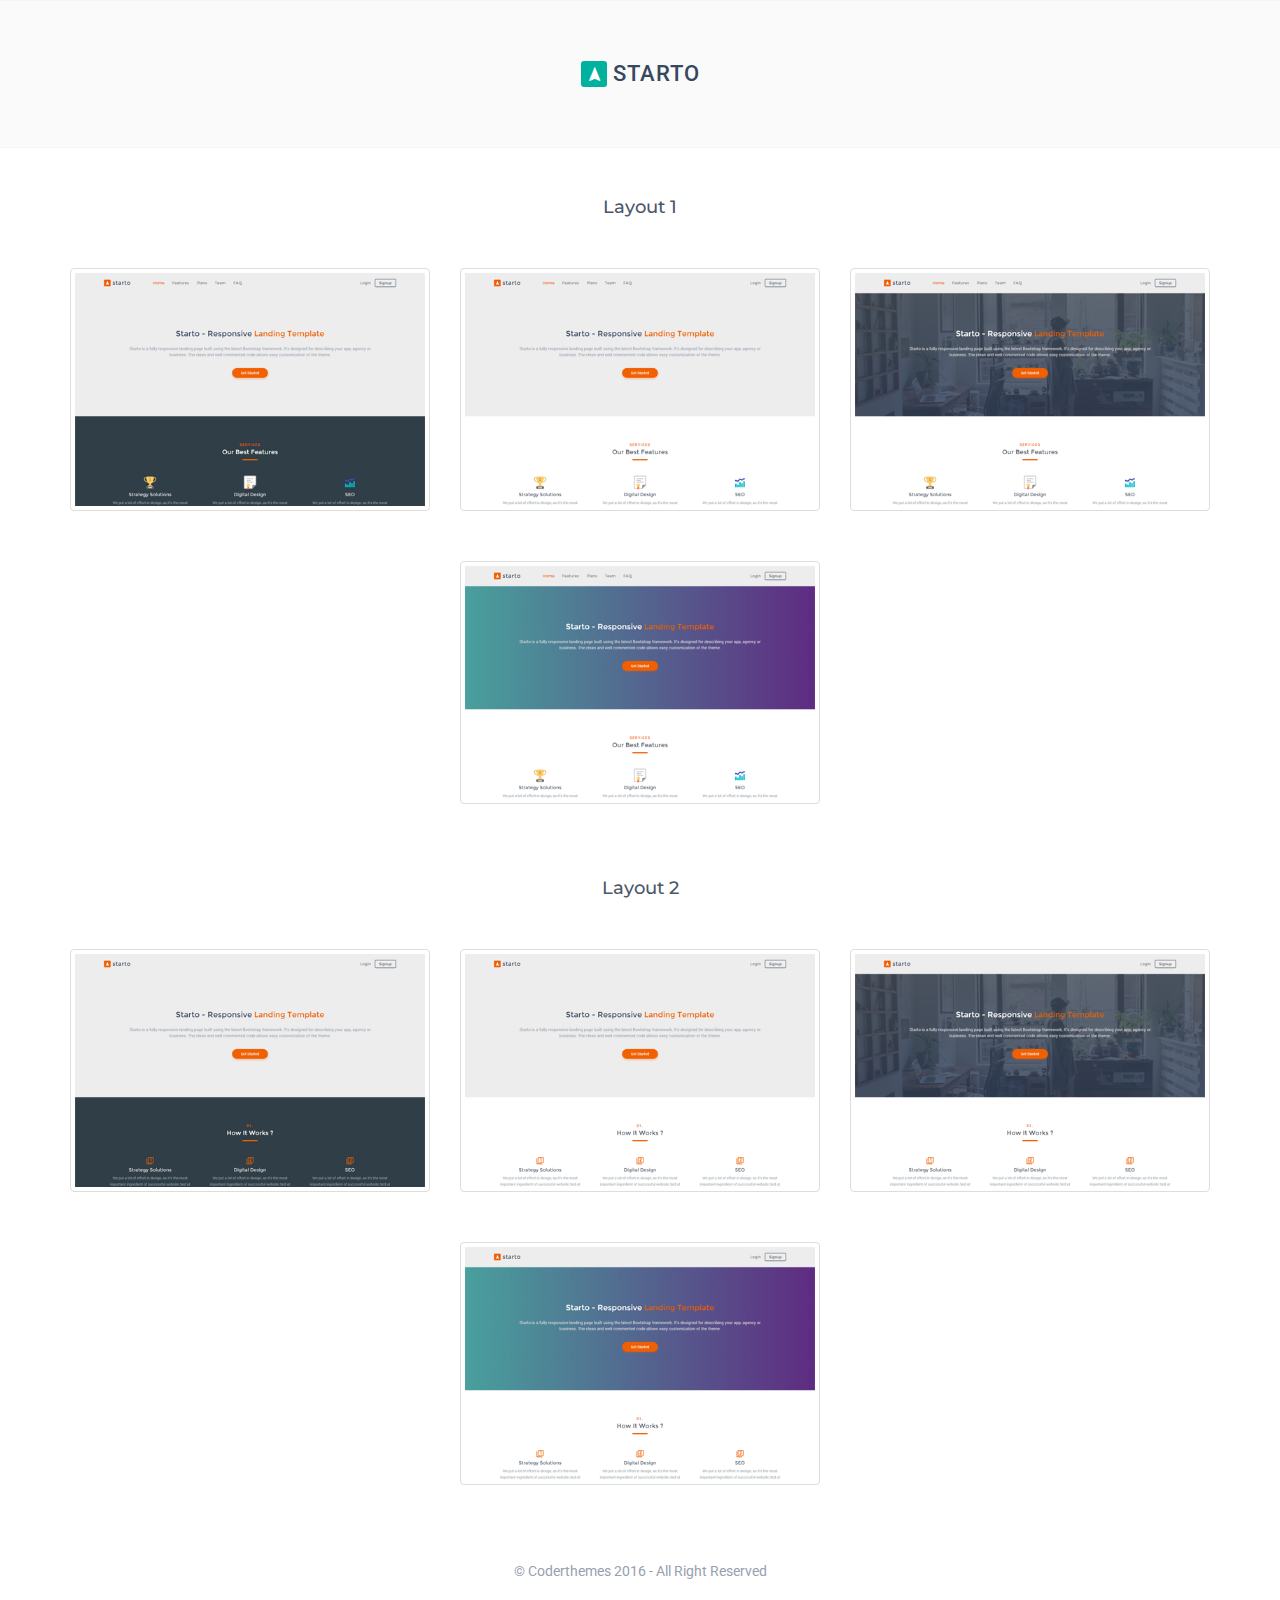
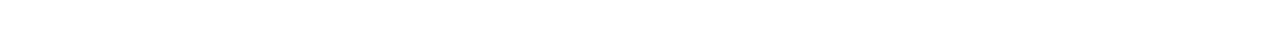
==== index.html @ 8e239996 "add hole site" ====
<!DOCTYPE html>
<html lang="en">
  <head>
    <meta charset="utf-8">
    <meta name="viewport" content="width=device-width, initial-scale=1.0">
    <meta name="description" content="">
    <meta name="author" content="Coderthemes">

    <!-- Favicon icon -->
    <link rel="shortcut icon" href="images/favicon.ico">

    <!-- Site Title -->
    <title>Starto - Responsive Admin Dashboard</title>

    <!-- Google fonts -->
    <link href='https://fonts.googleapis.com/css?family=Roboto:400,300,500,700' rel='stylesheet' type='text/css'>
    <link href='https://fonts.googleapis.com/css?family=Montserrat:400,700' rel='stylesheet' type='text/css'>

    <!-- Bootstrap core CSS -->
    <link href="css/bootstrap.min.css" rel="stylesheet">

    <!-- Animate -->
    <link href="css/animate.css" rel="stylesheet">
    
    <!-- Icon-font -->
    <link rel="stylesheet" type="text/css" href="css/material-design-iconic-font.min.css">

    <!-- Custom styles for this template -->
    <link href="css/style.css" rel="stylesheet">

    <!-- Color css -->
    <link href="css/colors/default.css" rel="stylesheet">

    <link href="css/demo.css" rel="stylesheet">

    <!-- HTML5 shim and Respond.js IE8 support of HTML5 tooltipss and media queries -->
    <!--[if lt IE 9]>
      <script src="js/html5shiv.js"></script>
      <script src="js/respond.min.js"></script>
    <![endif]-->

    <script>
      (function(i,s,o,g,r,a,m){i['GoogleAnalyticsObject']=r;i[r]=i[r]||function(){
      (i[r].q=i[r].q||[]).push(arguments)},i[r].l=1*new Date();a=s.createElement(o),
      m=s.getElementsByTagName(o)[0];a.async=1;a.src=g;m.parentNode.insertBefore(a,m)
      })(window,document,'script','//www.google-analytics.com/analytics.js','ga');

      ga('create', 'UA-74366260-1', 'auto');
      ga('send', 'pageview');

    </script>

  </head>

<body>

   <!-- Topbar -->
  <div class="section bg-gray footer footer-sm">
    <div class="container">

      <div class="row">
        <div class="col-sm-12">
          <div class="text-center">
            <a class="navbar-brand logo" href="index.html">
              <i class="zmdi zmdi-navigation"></i> <span class="text-uppercase">starto</span>
            </a>

          </div>
        </div>
      </div>
      <!-- end row -->

    </div>
  </div>

  <!-- END Topbar -->

  <div class="demo-page text-center">
    <h4 class="">Layout 1</h4>

    <div class="container">
      <div class="row">
        <div class="col-md-4 col-sm-6 m-b-t-25">
          <a href="index_dark.html" target="_blank" class="demo-item">
            <img src="images/demo/1.png" class="img-responsive img-thumbnail">
          </a>
        </div>

        <div class="col-md-4 col-sm-6 m-b-t-25">
          <a href="index_flat.html" target="_blank" class="demo-item">
            <img src="images/demo/2.png" class="img-responsive img-thumbnail">
          </a>
        </div>

        <div class="col-md-4 col-sm-6 m-b-t-25">
          <a href="index_img.html" target="_blank" class="demo-item">
            <img src="images/demo/3.png" class="img-responsive img-thumbnail">
          </a>
        </div>

        <div class="col-md-4 col-sm-6 col-md-offset-4">
          <div class=" m-b-t-25">
          <a href="index_gradient.html" target="_blank" class="demo-item">
            <img src="images/demo/4.png" class="img-responsive img-thumbnail">
          </a>
        </div>
        </div>

      </div>

      </div>
    </div>



    <div class="demo-page text-center">
    <h4>Layout 2</h4>

    <div class="container">
      <div class="row">
        <div class="col-md-4 col-sm-6 m-b-t-25">
          <a href="index_pro_dark.html" target="_blank" class="demo-item">
            <img src="images/demo/5.png" class="img-responsive img-thumbnail">
          </a>
        </div>

        <div class="col-md-4 col-sm-6 m-b-t-25">
          <a href="index_pro.html" target="_blank" class="demo-item">
            <img src="images/demo/6.png" class="img-responsive img-thumbnail">
          </a>
        </div>

        <div class="col-md-4 col-sm-6 m-b-t-25">
          <a href="index_pro_img.html" target="_blank" class="demo-item">
            <img src="images/demo/7.png" class="img-responsive img-thumbnail">
          </a>
        </div>

        <div class="col-md-4 col-sm-6 col-md-offset-4">
          <div class=" m-b-t-25">
          <a href="index_pro_gradient.html" target="_blank" class="demo-item">
            <img src="images/demo/8.png" class="img-responsive img-thumbnail">
          </a>
        </div>
        </div>

      </div>

      </div>
    </div>


  <div class="bottom-footer text-center">
    <p class="m-b-0 text-muted">© Coderthemes 2016 - All Right Reserved</p>
  </div>



  <!-- Back to top -->
  <a href="#" class="back-to-top"> <i class="zmdi zmdi-chevron-up"> </i> </a>



    <!-- js placed at the end of the document so the pages load faster -->
    <script src="js/jquery.js"></script>
    <script src="js/bootstrap.min.js"></script>
    <!-- Jquery easing -->                                                      
    <script type="text/javascript" src="js/jquery.easing.1.3.min.js"></script>
    <script src="js/wow.min.js"></script>

    <!--sticky header-->
    <script type="text/javascript" src="js/jquery.sticky.js"></script>
        
    <!--common script for all pages-->
    <script src="js/jquery.app.js"></script>
    
  </body>
</html>
---- css/material-design-iconic-font.min.css ----
@font-face {
    font-family: Material-Design-Iconic-Font;
    src: url(../fonts/Material-Design-Iconic-Font.woff2?v=2.2.0) format('woff2'), url(../fonts/Material-Design-Iconic-Font.woff?v=2.2.0) format('woff'), url(../fonts/Material-Design-Iconic-Font.ttf?v=2.2.0) format('truetype')
}
.zmdi {
    display: inline-block;
    font: normal normal normal 14px/1 'Material-Design-Iconic-Font';
    font-size: inherit;
    text-rendering: auto;
    -webkit-font-smoothing: antialiased;
    -moz-osx-font-smoothing: grayscale
}
.zmdi-hc-lg {
    font-size: 1.33333333em;
    line-height: .75em;
    vertical-align: -15%
}
.zmdi-hc-2x {
    font-size: 2em
}
.zmdi-hc-3x {
    font-size: 3em
}
.zmdi-hc-4x {
    font-size: 4em
}
.zmdi-hc-5x {
    font-size: 5em
}
.zmdi-hc-fw {
    width: 1.28571429em;
    text-align: center
}
.zmdi-hc-ul {
    padding-left: 0;
    margin-left: 2.14285714em;
    list-style-type: none
}
.zmdi-hc-ul>li {
    position: relative
}
.zmdi-hc-li {
    position: absolute;
    left: -2.14285714em;
    width: 2.14285714em;
    top: .14285714em;
    text-align: center
}
.zmdi-hc-li.zmdi-hc-lg {
    left: -1.85714286em
}
.zmdi-hc-border {
    padding: .1em .25em;
    border: solid .1em #9e9e9e;
    border-radius: 2px
}
.zmdi-hc-border-circle {
    padding: .1em .25em;
    border: solid .1em #9e9e9e;
    border-radius: 50%
}
.zmdi.pull-left {
    float: left;
    margin-right: .15em
}
.zmdi.pull-right {
    float: right;
    margin-left: .15em
}
.zmdi-hc-spin {
    -webkit-animation: zmdi-spin 1.5s infinite linear;
    animation: zmdi-spin 1.5s infinite linear
}
.zmdi-hc-spin-reverse {
    -webkit-animation: zmdi-spin-reverse 1.5s infinite linear;
    animation: zmdi-spin-reverse 1.5s infinite linear
}
@-webkit-keyframes zmdi-spin {
    0% {
        -webkit-transform: rotate(0deg);
        transform: rotate(0deg)
    }
    100% {
        -webkit-transform: rotate(359deg);
        transform: rotate(359deg)
    }
}
@keyframes zmdi-spin {
    0% {
        -webkit-transform: rotate(0deg);
        transform: rotate(0deg)
    }
    100% {
        -webkit-transform: rotate(359deg);
        transform: rotate(359deg)
    }
}
@-webkit-keyframes zmdi-spin-reverse {
    0% {
        -webkit-transform: rotate(0deg);
        transform: rotate(0deg)
    }
    100% {
        -webkit-transform: rotate(-359deg);
        transform: rotate(-359deg)
    }
}
@keyframes zmdi-spin-reverse {
    0% {
        -webkit-transform: rotate(0deg);
        transform: rotate(0deg)
    }
    100% {
        -webkit-transform: rotate(-359deg);
        transform: rotate(-359deg)
    }
}
.zmdi-hc-rotate-90 {
    -webkit-transform: rotate(90deg);
    -ms-transform: rotate(90deg);
    transform: rotate(90deg)
}
.zmdi-hc-rotate-180 {
    -webkit-transform: rotate(180deg);
    -ms-transform: rotate(180deg);
    transform: rotate(180deg)
}
.zmdi-hc-rotate-270 {
    -webkit-transform: rotate(270deg);
    -ms-transform: rotate(270deg);
    transform: rotate(270deg)
}
.zmdi-hc-flip-horizontal {
    -webkit-transform: scale(-1, 1);
    -ms-transform: scale(-1, 1);
    transform: scale(-1, 1)
}
.zmdi-hc-flip-vertical {
    -webkit-transform: scale(1, -1);
    -ms-transform: scale(1, -1);
    transform: scale(1, -1)
}
.zmdi-hc-stack {
    position: relative;
    display: inline-block;
    width: 2em;
    height: 2em;
    line-height: 2em;
    vertical-align: middle
}
.zmdi-hc-stack-1x, .zmdi-hc-stack-2x {
    position: absolute;
    left: 0;
    width: 100%;
    text-align: center
}
.zmdi-hc-stack-1x {
    line-height: inherit
}
.zmdi-hc-stack-2x {
    font-size: 2em
}
.zmdi-hc-inverse {
    color: #fff
}
.zmdi-3d-rotation:before {
    content: '\f101'
}
.zmdi-airplane-off:before {
    content: '\f102'
}
.zmdi-airplane:before {
    content: '\f103'
}
.zmdi-album:before {
    content: '\f104'
}
.zmdi-archive:before {
    content: '\f105'
}
.zmdi-assignment-account:before {
    content: '\f106'
}
.zmdi-assignment-alert:before {
    content: '\f107'
}
.zmdi-assignment-check:before {
    content: '\f108'
}
.zmdi-assignment-o:before {
    content: '\f109'
}
.zmdi-assignment-return:before {
    content: '\f10a'
}
.zmdi-assignment-returned:before {
    content: '\f10b'
}
.zmdi-assignment:before {
    content: '\f10c'
}
.zmdi-attachment-alt:before {
    content: '\f10d'
}
.zmdi-attachment:before {
    content: '\f10e'
}
.zmdi-audio:before {
    content: '\f10f'
}
.zmdi-badge-check:before {
    content: '\f110'
}
.zmdi-balance-wallet:before {
    content: '\f111'
}
.zmdi-balance:before {
    content: '\f112'
}
.zmdi-battery-alert:before {
    content: '\f113'
}
.zmdi-battery-flash:before {
    content: '\f114'
}
.zmdi-battery-unknown:before {
    content: '\f115'
}
.zmdi-battery:before {
    content: '\f116'
}
.zmdi-bike:before {
    content: '\f117'
}
.zmdi-block-alt:before {
    content: '\f118'
}
.zmdi-block:before {
    content: '\f119'
}
.zmdi-boat:before {
    content: '\f11a'
}
.zmdi-book-image:before {
    content: '\f11b'
}
.zmdi-book:before {
    content: '\f11c'
}
.zmdi-bookmark-outline:before {
    content: '\f11d'
}
.zmdi-bookmark:before {
    content: '\f11e'
}
.zmdi-brush:before {
    content: '\f11f'
}
.zmdi-bug:before {
    content: '\f120'
}
.zmdi-bus:before {
    content: '\f121'
}
.zmdi-cake:before {
    content: '\f122'
}
.zmdi-car-taxi:before {
    content: '\f123'
}
.zmdi-car-wash:before {
    content: '\f124'
}
.zmdi-car:before {
    content: '\f125'
}
.zmdi-card-giftcard:before {
    content: '\f126'
}
.zmdi-card-membership:before {
    content: '\f127'
}
.zmdi-card-travel:before {
    content: '\f128'
}
.zmdi-card:before {
    content: '\f129'
}
.zmdi-case-check:before {
    content: '\f12a'
}
.zmdi-case-download:before {
    content: '\f12b'
}
.zmdi-case-play:before {
    content: '\f12c'
}
.zmdi-case:before {
    content: '\f12d'
}
.zmdi-cast-connected:before {
    content: '\f12e'
}
.zmdi-cast:before {
    content: '\f12f'
}
.zmdi-chart-donut:before {
    content: '\f130'
}
.zmdi-chart:before {
    content: '\f131'
}
.zmdi-city-alt:before {
    content: '\f132'
}
.zmdi-city:before {
    content: '\f133'
}
.zmdi-close-circle-o:before {
    content: '\f134'
}
.zmdi-close-circle:before {
    content: '\f135'
}
.zmdi-close:before {
    content: '\f136'
}
.zmdi-cocktail:before {
    content: '\f137'
}
.zmdi-code-setting:before {
    content: '\f138'
}
.zmdi-code-smartphone:before {
    content: '\f139'
}
.zmdi-code:before {
    content: '\f13a'
}
.zmdi-coffee:before {
    content: '\f13b'
}
.zmdi-collection-bookmark:before {
    content: '\f13c'
}
.zmdi-collection-case-play:before {
    content: '\f13d'
}
.zmdi-collection-folder-image:before {
    content: '\f13e'
}
.zmdi-collection-image-o:before {
    content: '\f13f'
}
.zmdi-collection-image:before {
    content: '\f140'
}
.zmdi-collection-item-1:before {
    content: '\f141'
}
.zmdi-collection-item-2:before {
    content: '\f142'
}
.zmdi-collection-item-3:before {
    content: '\f143'
}
.zmdi-collection-item-4:before {
    content: '\f144'
}
.zmdi-collection-item-5:before {
    content: '\f145'
}
.zmdi-collection-item-6:before {
    content: '\f146'
}
.zmdi-collection-item-7:before {
    content: '\f147'
}
.zmdi-collection-item-8:before {
    content: '\f148'
}
.zmdi-collection-item-9-plus:before {
    content: '\f149'
}
.zmdi-collection-item-9:before {
    content: '\f14a'
}
.zmdi-collection-item:before {
    content: '\f14b'
}
.zmdi-collection-music:before {
    content: '\f14c'
}
.zmdi-collection-pdf:before {
    content: '\f14d'
}
.zmdi-collection-plus:before {
    content: '\f14e'
}
.zmdi-collection-speaker:before {
    content: '\f14f'
}
.zmdi-collection-text:before {
    content: '\f150'
}
.zmdi-collection-video:before {
    content: '\f151'
}
.zmdi-compass:before {
    content: '\f152'
}
.zmdi-cutlery:before {
    content: '\f153'
}
.zmdi-delete:before {
    content: '\f154'
}
.zmdi-dialpad:before {
    content: '\f155'
}
.zmdi-dns:before {
    content: '\f156'
}
.zmdi-drink:before {
    content: '\f157'
}
.zmdi-edit:before {
    content: '\f158'
}
.zmdi-email-open:before {
    content: '\f159'
}
.zmdi-email:before {
    content: '\f15a'
}
.zmdi-eye-off:before {
    content: '\f15b'
}
.zmdi-eye:before {
    content: '\f15c'
}
.zmdi-eyedropper:before {
    content: '\f15d'
}
.zmdi-favorite-outline:before {
    content: '\f15e'
}
.zmdi-favorite:before {
    content: '\f15f'
}
.zmdi-filter-list:before {
    content: '\f160'
}
.zmdi-fire:before {
    content: '\f161'
}
.zmdi-flag:before {
    content: '\f162'
}
.zmdi-flare:before {
    content: '\f163'
}
.zmdi-flash-auto:before {
    content: '\f164'
}
.zmdi-flash-off:before {
    content: '\f165'
}
.zmdi-flash:before {
    content: '\f166'
}
.zmdi-flip:before {
    content: '\f167'
}
.zmdi-flower-alt:before {
    content: '\f168'
}
.zmdi-flower:before {
    content: '\f169'
}
.zmdi-font:before {
    content: '\f16a'
}
.zmdi-fullscreen-alt:before {
    content: '\f16b'
}
.zmdi-fullscreen-exit:before {
    content: '\f16c'
}
.zmdi-fullscreen:before {
    content: '\f16d'
}
.zmdi-functions:before {
    content: '\f16e'
}
.zmdi-gas-station:before {
    content: '\f16f'
}
.zmdi-gesture:before {
    content: '\f170'
}
.zmdi-globe-alt:before {
    content: '\f171'
}
.zmdi-globe-lock:before {
    content: '\f172'
}
.zmdi-globe:before {
    content: '\f173'
}
.zmdi-graduation-cap:before {
    content: '\f174'
}
.zmdi-home:before {
    content: '\f175'
}
.zmdi-hospital-alt:before {
    content: '\f176'
}
.zmdi-hospital:before {
    content: '\f177'
}
.zmdi-hotel:before {
    content: '\f178'
}
.zmdi-hourglass-alt:before {
    content: '\f179'
}
.zmdi-hourglass-outline:before {
    content: '\f17a'
}
.zmdi-hourglass:before {
    content: '\f17b'
}
.zmdi-http:before {
    content: '\f17c'
}
.zmdi-image-alt:before {
    content: '\f17d'
}
.zmdi-image-o:before {
    content: '\f17e'
}
.zmdi-image:before {
    content: '\f17f'
}
.zmdi-inbox:before {
    content: '\f180'
}
.zmdi-invert-colors-off:before {
    content: '\f181'
}
.zmdi-invert-colors:before {
    content: '\f182'
}
.zmdi-key:before {
    content: '\f183'
}
.zmdi-label-alt-outline:before {
    content: '\f184'
}
.zmdi-label-alt:before {
    content: '\f185'
}
.zmdi-label-heart:before {
    content: '\f186'
}
.zmdi-label:before {
    content: '\f187'
}
.zmdi-labels:before {
    content: '\f188'
}
.zmdi-lamp:before {
    content: '\f189'
}
.zmdi-landscape:before {
    content: '\f18a'
}
.zmdi-layers-off:before {
    content: '\f18b'
}
.zmdi-layers:before {
    content: '\f18c'
}
.zmdi-library:before {
    content: '\f18d'
}
.zmdi-link:before {
    content: '\f18e'
}
.zmdi-lock-open:before {
    content: '\f18f'
}
.zmdi-lock-outline:before {
    content: '\f190'
}
.zmdi-lock:before {
    content: '\f191'
}
.zmdi-mail-reply-all:before {
    content: '\f192'
}
.zmdi-mail-reply:before {
    content: '\f193'
}
.zmdi-mail-send:before {
    content: '\f194'
}
.zmdi-mall:before {
    content: '\f195'
}
.zmdi-map:before {
    content: '\f196'
}
.zmdi-menu:before {
    content: '\f197'
}
.zmdi-money-box:before {
    content: '\f198'
}
.zmdi-money-off:before {
    content: '\f199'
}
.zmdi-money:before {
    content: '\f19a'
}
.zmdi-more-vert:before {
    content: '\f19b'
}
.zmdi-more:before {
    content: '\f19c'
}
.zmdi-movie-alt:before {
    content: '\f19d'
}
.zmdi-movie:before {
    content: '\f19e'
}
.zmdi-nature-people:before {
    content: '\f19f'
}
.zmdi-nature:before {
    content: '\f1a0'
}
.zmdi-navigation:before {
    content: '\f1a1'
}
.zmdi-open-in-browser:before {
    content: '\f1a2'
}
.zmdi-open-in-new:before {
    content: '\f1a3'
}
.zmdi-palette:before {
    content: '\f1a4'
}
.zmdi-parking:before {
    content: '\f1a5'
}
.zmdi-pin-account:before {
    content: '\f1a6'
}
.zmdi-pin-assistant:before {
    content: '\f1a7'
}
.zmdi-pin-drop:before {
    content: '\f1a8'
}
.zmdi-pin-help:before {
    content: '\f1a9'
}
.zmdi-pin-off:before {
    content: '\f1aa'
}
.zmdi-pin:before {
    content: '\f1ab'
}
.zmdi-pizza:before {
    content: '\f1ac'
}
.zmdi-plaster:before {
    content: '\f1ad'
}
.zmdi-power-setting:before {
    content: '\f1ae'
}
.zmdi-power:before {
    content: '\f1af'
}
.zmdi-print:before {
    content: '\f1b0'
}
.zmdi-puzzle-piece:before {
    content: '\f1b1'
}
.zmdi-quote:before {
    content: '\f1b2'
}
.zmdi-railway:before {
    content: '\f1b3'
}
.zmdi-receipt:before {
    content: '\f1b4'
}
.zmdi-refresh-alt:before {
    content: '\f1b5'
}
.zmdi-refresh-sync-alert:before {
    content: '\f1b6'
}
.zmdi-refresh-sync-off:before {
    content: '\f1b7'
}
.zmdi-refresh-sync:before {
    content: '\f1b8'
}
.zmdi-refresh:before {
    content: '\f1b9'
}
.zmdi-roller:before {
    content: '\f1ba'
}
.zmdi-ruler:before {
    content: '\f1bb'
}
.zmdi-scissors:before {
    content: '\f1bc'
}
.zmdi-screen-rotation-lock:before {
    content: '\f1bd'
}
.zmdi-screen-rotation:before {
    content: '\f1be'
}
.zmdi-search-for:before {
    content: '\f1bf'
}
.zmdi-search-in-file:before {
    content: '\f1c0'
}
.zmdi-search-in-page:before {
    content: '\f1c1'
}
.zmdi-search-replace:before {
    content: '\f1c2'
}
.zmdi-search:before {
    content: '\f1c3'
}
.zmdi-seat:before {
    content: '\f1c4'
}
.zmdi-settings-square:before {
    content: '\f1c5'
}
.zmdi-settings:before {
    content: '\f1c6'
}
.zmdi-shield-check:before {
    content: '\f1c7'
}
.zmdi-shield-security:before {
    content: '\f1c8'
}
.zmdi-shopping-basket:before {
    content: '\f1c9'
}
.zmdi-shopping-cart-plus:before {
    content: '\f1ca'
}
.zmdi-shopping-cart:before {
    content: '\f1cb'
}
.zmdi-sign-in:before {
    content: '\f1cc'
}
.zmdi-sort-amount-asc:before {
    content: '\f1cd'
}
.zmdi-sort-amount-desc:before {
    content: '\f1ce'
}
.zmdi-sort-asc:before {
    content: '\f1cf'
}
.zmdi-sort-desc:before {
    content: '\f1d0'
}
.zmdi-spellcheck:before {
    content: '\f1d1'
}
.zmdi-storage:before {
    content: '\f1d2'
}
.zmdi-store-24:before {
    content: '\f1d3'
}
.zmdi-store:before {
    content: '\f1d4'
}
.zmdi-subway:before {
    content: '\f1d5'
}
.zmdi-sun:before {
    content: '\f1d6'
}
.zmdi-tab-unselected:before {
    content: '\f1d7'
}
.zmdi-tab:before {
    content: '\f1d8'
}
.zmdi-tag-close:before {
    content: '\f1d9'
}
.zmdi-tag-more:before {
    content: '\f1da'
}
.zmdi-tag:before {
    content: '\f1db'
}
.zmdi-thumb-down:before {
    content: '\f1dc'
}
.zmdi-thumb-up-down:before {
    content: '\f1dd'
}
.zmdi-thumb-up:before {
    content: '\f1de'
}
.zmdi-ticket-star:before {
    content: '\f1df'
}
.zmdi-toll:before {
    content: '\f1e0'
}
.zmdi-toys:before {
    content: '\f1e1'
}
.zmdi-traffic:before {
    content: '\f1e2'
}
.zmdi-translate:before {
    content: '\f1e3'
}
.zmdi-triangle-down:before {
    content: '\f1e4'
}
.zmdi-triangle-up:before {
    content: '\f1e5'
}
.zmdi-truck:before {
    content: '\f1e6'
}
.zmdi-turning-sign:before {
    content: '\f1e7'
}
.zmdi-wallpaper:before {
    content: '\f1e8'
}
.zmdi-washing-machine:before {
    content: '\f1e9'
}
.zmdi-window-maximize:before {
    content: '\f1ea'
}
.zmdi-window-minimize:before {
    content: '\f1eb'
}
.zmdi-window-restore:before {
    content: '\f1ec'
}
.zmdi-wrench:before {
    content: '\f1ed'
}
.zmdi-zoom-in:before {
    content: '\f1ee'
}
.zmdi-zoom-out:before {
    content: '\f1ef'
}
.zmdi-alert-circle-o:before {
    content: '\f1f0'
}
.zmdi-alert-circle:before {
    content: '\f1f1'
}
.zmdi-alert-octagon:before {
    content: '\f1f2'
}
.zmdi-alert-polygon:before {
    content: '\f1f3'
}
.zmdi-alert-triangle:before {
    content: '\f1f4'
}
.zmdi-help-outline:before {
    content: '\f1f5'
}
.zmdi-help:before {
    content: '\f1f6'
}
.zmdi-info-outline:before {
    content: '\f1f7'
}
.zmdi-info:before {
    content: '\f1f8'
}
.zmdi-notifications-active:before {
    content: '\f1f9'
}
.zmdi-notifications-add:before {
    content: '\f1fa'
}
.zmdi-notifications-none:before {
    content: '\f1fb'
}
.zmdi-notifications-off:before {
    content: '\f1fc'
}
.zmdi-notifications-paused:before {
    content: '\f1fd'
}
.zmdi-notifications:before {
    content: '\f1fe'
}
.zmdi-account-add:before {
    content: '\f1ff'
}
.zmdi-account-box-mail:before {
    content: '\f200'
}
.zmdi-account-box-o:before {
    content: '\f201'
}
.zmdi-account-box-phone:before {
    content: '\f202'
}
.zmdi-account-box:before {
    content: '\f203'
}
.zmdi-account-calendar:before {
    content: '\f204'
}
.zmdi-account-circle:before {
    content: '\f205'
}
.zmdi-account-o:before {
    content: '\f206'
}
.zmdi-account:before {
    content: '\f207'
}
.zmdi-accounts-add:before {
    content: '\f208'
}
.zmdi-accounts-alt:before {
    content: '\f209'
}
.zmdi-accounts-list-alt:before {
    content: '\f20a'
}
.zmdi-accounts-list:before {
    content: '\f20b'
}
.zmdi-accounts-outline:before {
    content: '\f20c'
}
.zmdi-accounts:before {
    content: '\f20d'
}
.zmdi-face:before {
    content: '\f20e'
}
.zmdi-female:before {
    content: '\f20f'
}
.zmdi-male-alt:before {
    content: '\f210'
}
.zmdi-male-female:before {
    content: '\f211'
}
.zmdi-male:before {
    content: '\f212'
}
.zmdi-mood-bad:before {
    content: '\f213'
}
.zmdi-mood:before {
    content: '\f214'
}
.zmdi-run:before {
    content: '\f215'
}
.zmdi-walk:before {
    content: '\f216'
}
.zmdi-cloud-box:before {
    content: '\f217'
}
.zmdi-cloud-circle:before {
    content: '\f218'
}
.zmdi-cloud-done:before {
    content: '\f219'
}
.zmdi-cloud-download:before {
    content: '\f21a'
}
.zmdi-cloud-off:before {
    content: '\f21b'
}
.zmdi-cloud-outline-alt:before {
    content: '\f21c'
}
.zmdi-cloud-outline:before {
    content: '\f21d'
}
.zmdi-cloud-upload:before {
    content: '\f21e'
}
.zmdi-cloud:before {
    content: '\f21f'
}
.zmdi-download:before {
    content: '\f220'
}
.zmdi-file-plus:before {
    content: '\f221'
}
.zmdi-file-text:before {
    content: '\f222'
}
.zmdi-file:before {
    content: '\f223'
}
.zmdi-folder-outline:before {
    content: '\f224'
}
.zmdi-folder-person:before {
    content: '\f225'
}
.zmdi-folder-star-alt:before {
    content: '\f226'
}
.zmdi-folder-star:before {
    content: '\f227'
}
.zmdi-folder:before {
    content: '\f228'
}
.zmdi-gif:before {
    content: '\f229'
}
.zmdi-upload:before {
    content: '\f22a'
}
.zmdi-border-all:before {
    content: '\f22b'
}
.zmdi-border-bottom:before {
    content: '\f22c'
}
.zmdi-border-clear:before {
    content: '\f22d'
}
.zmdi-border-color:before {
    content: '\f22e'
}
.zmdi-border-horizontal:before {
    content: '\f22f'
}
.zmdi-border-inner:before {
    content: '\f230'
}
.zmdi-border-left:before {
    content: '\f231'
}
.zmdi-border-outer:before {
    content: '\f232'
}
.zmdi-border-right:before {
    content: '\f233'
}
.zmdi-border-style:before {
    content: '\f234'
}
.zmdi-border-top:before {
    content: '\f235'
}
.zmdi-border-vertical:before {
    content: '\f236'
}
.zmdi-copy:before {
    content: '\f237'
}
.zmdi-crop:before {
    content: '\f238'
}
.zmdi-format-align-center:before {
    content: '\f239'
}
.zmdi-format-align-justify:before {
    content: '\f23a'
}
.zmdi-format-align-left:before {
    content: '\f23b'
}
.zmdi-format-align-right:before {
    content: '\f23c'
}
.zmdi-format-bold:before {
    content: '\f23d'
}
.zmdi-format-clear-all:before {
    content: '\f23e'
}
.zmdi-format-clear:before {
    content: '\f23f'
}
.zmdi-format-color-fill:before {
    content: '\f240'
}
.zmdi-format-color-reset:before {
    content: '\f241'
}
.zmdi-format-color-text:before {
    content: '\f242'
}
.zmdi-format-indent-decrease:before {
    content: '\f243'
}
.zmdi-format-indent-increase:before {
    content: '\f244'
}
.zmdi-format-italic:before {
    content: '\f245'
}
.zmdi-format-line-spacing:before {
    content: '\f246'
}
.zmdi-format-list-bulleted:before {
    content: '\f247'
}
.zmdi-format-list-numbered:before {
    content: '\f248'
}
.zmdi-format-ltr:before {
    content: '\f249'
}
.zmdi-format-rtl:before {
    content: '\f24a'
}
.zmdi-format-size:before {
    content: '\f24b'
}
.zmdi-format-strikethrough-s:before {
    content: '\f24c'
}
.zmdi-format-strikethrough:before {
    content: '\f24d'
}
.zmdi-format-subject:before {
    content: '\f24e'
}
.zmdi-format-underlined:before {
    content: '\f24f'
}
.zmdi-format-valign-bottom:before {
    content: '\f250'
}
.zmdi-format-valign-center:before {
    content: '\f251'
}
.zmdi-format-valign-top:before {
    content: '\f252'
}
.zmdi-redo:before {
    content: '\f253'
}
.zmdi-select-all:before {
    content: '\f254'
}
.zmdi-space-bar:before {
    content: '\f255'
}
.zmdi-text-format:before {
    content: '\f256'
}
.zmdi-transform:before {
    content: '\f257'
}
.zmdi-undo:before {
    content: '\f258'
}
.zmdi-wrap-text:before {
    content: '\f259'
}
.zmdi-comment-alert:before {
    content: '\f25a'
}
.zmdi-comment-alt-text:before {
    content: '\f25b'
}
.zmdi-comment-alt:before {
    content: '\f25c'
}
.zmdi-comment-edit:before {
    content: '\f25d'
}
.zmdi-comment-image:before {
    content: '\f25e'
}
.zmdi-comment-list:before {
    content: '\f25f'
}
.zmdi-comment-more:before {
    content: '\f260'
}
.zmdi-comment-outline:before {
    content: '\f261'
}
.zmdi-comment-text-alt:before {
    content: '\f262'
}
.zmdi-comment-text:before {
    content: '\f263'
}
.zmdi-comment-video:before {
    content: '\f264'
}
.zmdi-comment:before {
    content: '\f265'
}
.zmdi-comments:before {
    content: '\f266'
}
.zmdi-check-all:before {
    content: '\f267'
}
.zmdi-check-circle-u:before {
    content: '\f268'
}
.zmdi-check-circle:before {
    content: '\f269'
}
.zmdi-check-square:before {
    content: '\f26a'
}
.zmdi-check:before {
    content: '\f26b'
}
.zmdi-circle-o:before {
    content: '\f26c'
}
.zmdi-circle:before {
    content: '\f26d'
}
.zmdi-dot-circle-alt:before {
    content: '\f26e'
}
.zmdi-dot-circle:before {
    content: '\f26f'
}
.zmdi-minus-circle-outline:before {
    content: '\f270'
}
.zmdi-minus-circle:before {
    content: '\f271'
}
.zmdi-minus-square:before {
    content: '\f272'
}
.zmdi-minus:before {
    content: '\f273'
}
.zmdi-plus-circle-o-duplicate:before {
    content: '\f274'
}
.zmdi-plus-circle-o:before {
    content: '\f275'
}
.zmdi-plus-circle:before {
    content: '\f276'
}
.zmdi-plus-square:before {
    content: '\f277'
}
.zmdi-plus:before {
    content: '\f278'
}
.zmdi-square-o:before {
    content: '\f279'
}
.zmdi-star-circle:before {
    content: '\f27a'
}
.zmdi-star-half:before {
    content: '\f27b'
}
.zmdi-star-outline:before {
    content: '\f27c'
}
.zmdi-star:before {
    content: '\f27d'
}
.zmdi-bluetooth-connected:before {
    content: '\f27e'
}
.zmdi-bluetooth-off:before {
    content: '\f27f'
}
.zmdi-bluetooth-search:before {
    content: '\f280'
}
.zmdi-bluetooth-setting:before {
    content: '\f281'
}
.zmdi-bluetooth:before {
    content: '\f282'
}
.zmdi-camera-add:before {
    content: '\f283'
}
.zmdi-camera-alt:before {
    content: '\f284'
}
.zmdi-camera-bw:before {
    content: '\f285'
}
.zmdi-camera-front:before {
    content: '\f286'
}
.zmdi-camera-mic:before {
    content: '\f287'
}
.zmdi-camera-party-mode:before {
    content: '\f288'
}
.zmdi-camera-rear:before {
    content: '\f289'
}
.zmdi-camera-roll:before {
    content: '\f28a'
}
.zmdi-camera-switch:before {
    content: '\f28b'
}
.zmdi-camera:before {
    content: '\f28c'
}
.zmdi-card-alert:before {
    content: '\f28d'
}
.zmdi-card-off:before {
    content: '\f28e'
}
.zmdi-card-sd:before {
    content: '\f28f'
}
.zmdi-card-sim:before {
    content: '\f290'
}
.zmdi-desktop-mac:before {
    content: '\f291'
}
.zmdi-desktop-windows:before {
    content: '\f292'
}
.zmdi-device-hub:before {
    content: '\f293'
}
.zmdi-devices-off:before {
    content: '\f294'
}
.zmdi-devices:before {
    content: '\f295'
}
.zmdi-dock:before {
    content: '\f296'
}
.zmdi-floppy:before {
    content: '\f297'
}
.zmdi-gamepad:before {
    content: '\f298'
}
.zmdi-gps-dot:before {
    content: '\f299'
}
.zmdi-gps-off:before {
    content: '\f29a'
}
.zmdi-gps:before {
    content: '\f29b'
}
.zmdi-headset-mic:before {
    content: '\f29c'
}
.zmdi-headset:before {
    content: '\f29d'
}
.zmdi-input-antenna:before {
    content: '\f29e'
}
.zmdi-input-composite:before {
    content: '\f29f'
}
.zmdi-input-hdmi:before {
    content: '\f2a0'
}
.zmdi-input-power:before {
    content: '\f2a1'
}
.zmdi-input-svideo:before {
    content: '\f2a2'
}
.zmdi-keyboard-hide:before {
    content: '\f2a3'
}
.zmdi-keyboard:before {
    content: '\f2a4'
}
.zmdi-laptop-chromebook:before {
    content: '\f2a5'
}
.zmdi-laptop-mac:before {
    content: '\f2a6'
}
.zmdi-laptop:before {
    content: '\f2a7'
}
.zmdi-mic-off:before {
    content: '\f2a8'
}
.zmdi-mic-outline:before {
    content: '\f2a9'
}
.zmdi-mic-setting:before {
    content: '\f2aa'
}
.zmdi-mic:before {
    content: '\f2ab'
}
.zmdi-mouse:before {
    content: '\f2ac'
}
.zmdi-network-alert:before {
    content: '\f2ad'
}
.zmdi-network-locked:before {
    content: '\f2ae'
}
.zmdi-network-off:before {
    content: '\f2af'
}
.zmdi-network-outline:before {
    content: '\f2b0'
}
.zmdi-network-setting:before {
    content: '\f2b1'
}
.zmdi-network:before {
    content: '\f2b2'
}
.zmdi-phone-bluetooth:before {
    content: '\f2b3'
}
.zmdi-phone-end:before {
    content: '\f2b4'
}
.zmdi-phone-forwarded:before {
    content: '\f2b5'
}
.zmdi-phone-in-talk:before {
    content: '\f2b6'
}
.zmdi-phone-locked:before {
    content: '\f2b7'
}
.zmdi-phone-missed:before {
    content: '\f2b8'
}
.zmdi-phone-msg:before {
    content: '\f2b9'
}
.zmdi-phone-paused:before {
    content: '\f2ba'
}
.zmdi-phone-ring:before {
    content: '\f2bb'
}
.zmdi-phone-setting:before {
    content: '\f2bc'
}
.zmdi-phone-sip:before {
    content: '\f2bd'
}
.zmdi-phone:before {
    content: '\f2be'
}
.zmdi-portable-wifi-changes:before {
    content: '\f2bf'
}
.zmdi-portable-wifi-off:before {
    content: '\f2c0'
}
.zmdi-portable-wifi:before {
    content: '\f2c1'
}
.zmdi-radio:before {
    content: '\f2c2'
}
.zmdi-reader:before {
    content: '\f2c3'
}
.zmdi-remote-control-alt:before {
    content: '\f2c4'
}
.zmdi-remote-control:before {
    content: '\f2c5'
}
.zmdi-router:before {
    content: '\f2c6'
}
.zmdi-scanner:before {
    content: '\f2c7'
}
.zmdi-smartphone-android:before {
    content: '\f2c8'
}
.zmdi-smartphone-download:before {
    content: '\f2c9'
}
.zmdi-smartphone-erase:before {
    content: '\f2ca'
}
.zmdi-smartphone-info:before {
    content: '\f2cb'
}
.zmdi-smartphone-iphone:before {
    content: '\f2cc'
}
.zmdi-smartphone-landscape-lock:before {
    content: '\f2cd'
}
.zmdi-smartphone-landscape:before {
    content: '\f2ce'
}
.zmdi-smartphone-lock:before {
    content: '\f2cf'
}
.zmdi-smartphone-portrait-lock:before {
    content: '\f2d0'
}
.zmdi-smartphone-ring:before {
    content: '\f2d1'
}
.zmdi-smartphone-setting:before {
    content: '\f2d2'
}
.zmdi-smartphone-setup:before {
    content: '\f2d3'
}
.zmdi-smartphone:before {
    content: '\f2d4'
}
.zmdi-speaker:before {
    content: '\f2d5'
}
.zmdi-tablet-android:before {
    content: '\f2d6'
}
.zmdi-tablet-mac:before {
    content: '\f2d7'
}
.zmdi-tablet:before {
    content: '\f2d8'
}
.zmdi-tv-alt-play:before {
    content: '\f2d9'
}
.zmdi-tv-list:before {
    content: '\f2da'
}
.zmdi-tv-play:before {
    content: '\f2db'
}
.zmdi-tv:before {
    content: '\f2dc'
}
.zmdi-usb:before {
    content: '\f2dd'
}
.zmdi-videocam-off:before {
    content: '\f2de'
}
.zmdi-videocam-switch:before {
    content: '\f2df'
}
.zmdi-videocam:before {
    content: '\f2e0'
}
.zmdi-watch:before {
    content: '\f2e1'
}
.zmdi-wifi-alt-2:before {
    content: '\f2e2'
}
.zmdi-wifi-alt:before {
    content: '\f2e3'
}
.zmdi-wifi-info:before {
    content: '\f2e4'
}
.zmdi-wifi-lock:before {
    content: '\f2e5'
}
.zmdi-wifi-off:before {
    content: '\f2e6'
}
.zmdi-wifi-outline:before {
    content: '\f2e7'
}
.zmdi-wifi:before {
    content: '\f2e8'
}
.zmdi-arrow-left-bottom:before {
    content: '\f2e9'
}
.zmdi-arrow-left:before {
    content: '\f2ea'
}
.zmdi-arrow-merge:before {
    content: '\f2eb'
}
.zmdi-arrow-missed:before {
    content: '\f2ec'
}
.zmdi-arrow-right-top:before {
    content: '\f2ed'
}
.zmdi-arrow-right:before {
    content: '\f2ee'
}
.zmdi-arrow-split:before {
    content: '\f2ef'
}
.zmdi-arrows:before {
    content: '\f2f0'
}
.zmdi-caret-down-circle:before {
    content: '\f2f1'
}
.zmdi-caret-down:before {
    content: '\f2f2'
}
.zmdi-caret-left-circle:before {
    content: '\f2f3'
}
.zmdi-caret-left:before {
    content: '\f2f4'
}
.zmdi-caret-right-circle:before {
    content: '\f2f5'
}
.zmdi-caret-right:before {
    content: '\f2f6'
}
.zmdi-caret-up-circle:before {
    content: '\f2f7'
}
.zmdi-caret-up:before {
    content: '\f2f8'
}
.zmdi-chevron-down:before {
    content: '\f2f9'
}
.zmdi-chevron-left:before {
    content: '\f2fa'
}
.zmdi-chevron-right:before {
    content: '\f2fb'
}
.zmdi-chevron-up:before {
    content: '\f2fc'
}
.zmdi-forward:before {
    content: '\f2fd'
}
.zmdi-long-arrow-down:before {
    content: '\f2fe'
}
.zmdi-long-arrow-left:before {
    content: '\f2ff'
}
.zmdi-long-arrow-return:before {
    content: '\f300'
}
.zmdi-long-arrow-right:before {
    content: '\f301'
}
.zmdi-long-arrow-tab:before {
    content: '\f302'
}
.zmdi-long-arrow-up:before {
    content: '\f303'
}
.zmdi-rotate-ccw:before {
    content: '\f304'
}
.zmdi-rotate-cw:before {
    content: '\f305'
}
.zmdi-rotate-left:before {
    content: '\f306'
}
.zmdi-rotate-right:before {
    content: '\f307'
}
.zmdi-square-down:before {
    content: '\f308'
}
.zmdi-square-right:before {
    content: '\f309'
}
.zmdi-swap-alt:before {
    content: '\f30a'
}
.zmdi-swap-vertical-circle:before {
    content: '\f30b'
}
.zmdi-swap-vertical:before {
    content: '\f30c'
}
.zmdi-swap:before {
    content: '\f30d'
}
.zmdi-trending-down:before {
    content: '\f30e'
}
.zmdi-trending-flat:before {
    content: '\f30f'
}
.zmdi-trending-up:before {
    content: '\f310'
}
.zmdi-unfold-less:before {
    content: '\f311'
}
.zmdi-unfold-more:before {
    content: '\f312'
}
.zmdi-apps:before {
    content: '\f313'
}
.zmdi-grid-off:before {
    content: '\f314'
}
.zmdi-grid:before {
    content: '\f315'
}
.zmdi-view-agenda:before {
    content: '\f316'
}
.zmdi-view-array:before {
    content: '\f317'
}
.zmdi-view-carousel:before {
    content: '\f318'
}
.zmdi-view-column:before {
    content: '\f319'
}
.zmdi-view-comfy:before {
    content: '\f31a'
}
.zmdi-view-compact:before {
    content: '\f31b'
}
.zmdi-view-dashboard:before {
    content: '\f31c'
}
.zmdi-view-day:before {
    content: '\f31d'
}
.zmdi-view-headline:before {
    content: '\f31e'
}
.zmdi-view-list-alt:before {
    content: '\f31f'
}
.zmdi-view-list:before {
    content: '\f320'
}
.zmdi-view-module:before {
    content: '\f321'
}
.zmdi-view-quilt:before {
    content: '\f322'
}
.zmdi-view-stream:before {
    content: '\f323'
}
.zmdi-view-subtitles:before {
    content: '\f324'
}
.zmdi-view-toc:before {
    content: '\f325'
}
.zmdi-view-web:before {
    content: '\f326'
}
.zmdi-view-week:before {
    content: '\f327'
}
.zmdi-widgets:before {
    content: '\f328'
}
.zmdi-alarm-check:before {
    content: '\f329'
}
.zmdi-alarm-off:before {
    content: '\f32a'
}
.zmdi-alarm-plus:before {
    content: '\f32b'
}
.zmdi-alarm-snooze:before {
    content: '\f32c'
}
.zmdi-alarm:before {
    content: '\f32d'
}
.zmdi-calendar-alt:before {
    content: '\f32e'
}
.zmdi-calendar-check:before {
    content: '\f32f'
}
.zmdi-calendar-close:before {
    content: '\f330'
}
.zmdi-calendar-note:before {
    content: '\f331'
}
.zmdi-calendar:before {
    content: '\f332'
}
.zmdi-time-countdown:before {
    content: '\f333'
}
.zmdi-time-interval:before {
    content: '\f334'
}
.zmdi-time-restore-setting:before {
    content: '\f335'
}
.zmdi-time-restore:before {
    content: '\f336'
}
.zmdi-time:before {
    content: '\f337'
}
.zmdi-timer-off:before {
    content: '\f338'
}
.zmdi-timer:before {
    content: '\f339'
}
.zmdi-android-alt:before {
    content: '\f33a'
}
.zmdi-android:before {
    content: '\f33b'
}
.zmdi-apple:before {
    content: '\f33c'
}
.zmdi-behance:before {
    content: '\f33d'
}
.zmdi-codepen:before {
    content: '\f33e'
}
.zmdi-dribbble:before {
    content: '\f33f'
}
.zmdi-dropbox:before {
    content: '\f340'
}
.zmdi-evernote:before {
    content: '\f341'
}
.zmdi-facebook-box:before {
    content: '\f342'
}
.zmdi-facebook:before {
    content: '\f343'
}
.zmdi-github-box:before {
    content: '\f344'
}
.zmdi-github:before {
    content: '\f345'
}
.zmdi-google-drive:before {
    content: '\f346'
}
.zmdi-google-earth:before {
    content: '\f347'
}
.zmdi-google-glass:before {
    content: '\f348'
}
.zmdi-google-maps:before {
    content: '\f349'
}
.zmdi-google-pages:before {
    content: '\f34a'
}
.zmdi-google-play:before {
    content: '\f34b'
}
.zmdi-google-plus-box:before {
    content: '\f34c'
}
.zmdi-google-plus:before {
    content: '\f34d'
}
.zmdi-google:before {
    content: '\f34e'
}
.zmdi-instagram:before {
    content: '\f34f'
}
.zmdi-language-css3:before {
    content: '\f350'
}
.zmdi-language-html5:before {
    content: '\f351'
}
.zmdi-language-javascript:before {
    content: '\f352'
}
.zmdi-language-python-alt:before {
    content: '\f353'
}
.zmdi-language-python:before {
    content: '\f354'
}
.zmdi-lastfm:before {
    content: '\f355'
}
.zmdi-linkedin-box:before {
    content: '\f356'
}
.zmdi-paypal:before {
    content: '\f357'
}
.zmdi-pinterest-box:before {
    content: '\f358'
}
.zmdi-pocket:before {
    content: '\f359'
}
.zmdi-polymer:before {
    content: '\f35a'
}
.zmdi-share:before {
    content: '\f35b'
}
.zmdi-stackoverflow:before {
    content: '\f35c'
}
.zmdi-steam-square:before {
    content: '\f35d'
}
.zmdi-steam:before {
    content: '\f35e'
}
.zmdi-twitter-box:before {
    content: '\f35f'
}
.zmdi-twitter:before {
    content: '\f360'
}
.zmdi-vk:before {
    content: '\f361'
}
.zmdi-wikipedia:before {
    content: '\f362'
}
.zmdi-windows:before {
    content: '\f363'
}
.zmdi-aspect-ratio-alt:before {
    content: '\f364'
}
.zmdi-aspect-ratio:before {
    content: '\f365'
}
.zmdi-blur-circular:before {
    content: '\f366'
}
.zmdi-blur-linear:before {
    content: '\f367'
}
.zmdi-blur-off:before {
    content: '\f368'
}
.zmdi-blur:before {
    content: '\f369'
}
.zmdi-brightness-2:before {
    content: '\f36a'
}
.zmdi-brightness-3:before {
    content: '\f36b'
}
.zmdi-brightness-4:before {
    content: '\f36c'
}
.zmdi-brightness-5:before {
    content: '\f36d'
}
.zmdi-brightness-6:before {
    content: '\f36e'
}
.zmdi-brightness-7:before {
    content: '\f36f'
}
.zmdi-brightness-auto:before {
    content: '\f370'
}
.zmdi-brightness-setting:before {
    content: '\f371'
}
.zmdi-broken-image:before {
    content: '\f372'
}
.zmdi-center-focus-strong:before {
    content: '\f373'
}
.zmdi-center-focus-weak:before {
    content: '\f374'
}
.zmdi-compare:before {
    content: '\f375'
}
.zmdi-crop-16-9:before {
    content: '\f376'
}
.zmdi-crop-3-2:before {
    content: '\f377'
}
.zmdi-crop-5-4:before {
    content: '\f378'
}
.zmdi-crop-7-5:before {
    content: '\f379'
}
.zmdi-crop-din:before {
    content: '\f37a'
}
.zmdi-crop-free:before {
    content: '\f37b'
}
.zmdi-crop-landscape:before {
    content: '\f37c'
}
.zmdi-crop-portrait:before {
    content: '\f37d'
}
.zmdi-crop-square:before {
    content: '\f37e'
}
.zmdi-exposure-alt:before {
    content: '\f37f'
}
.zmdi-exposure:before {
    content: '\f380'
}
.zmdi-filter-b-and-w:before {
    content: '\f381'
}
.zmdi-filter-center-focus:before {
    content: '\f382'
}
.zmdi-filter-frames:before {
    content: '\f383'
}
.zmdi-filter-tilt-shift:before {
    content: '\f384'
}
.zmdi-gradient:before {
    content: '\f385'
}
.zmdi-grain:before {
    content: '\f386'
}
.zmdi-graphic-eq:before {
    content: '\f387'
}
.zmdi-hdr-off:before {
    content: '\f388'
}
.zmdi-hdr-strong:before {
    content: '\f389'
}
.zmdi-hdr-weak:before {
    content: '\f38a'
}
.zmdi-hdr:before {
    content: '\f38b'
}
.zmdi-iridescent:before {
    content: '\f38c'
}
.zmdi-leak-off:before {
    content: '\f38d'
}
.zmdi-leak:before {
    content: '\f38e'
}
.zmdi-looks:before {
    content: '\f38f'
}
.zmdi-loupe:before {
    content: '\f390'
}
.zmdi-panorama-horizontal:before {
    content: '\f391'
}
.zmdi-panorama-vertical:before {
    content: '\f392'
}
.zmdi-panorama-wide-angle:before {
    content: '\f393'
}
.zmdi-photo-size-select-large:before {
    content: '\f394'
}
.zmdi-photo-size-select-small:before {
    content: '\f395'
}
.zmdi-picture-in-picture:before {
    content: '\f396'
}
.zmdi-slideshow:before {
    content: '\f397'
}
.zmdi-texture:before {
    content: '\f398'
}
.zmdi-tonality:before {
    content: '\f399'
}
.zmdi-vignette:before {
    content: '\f39a'
}
.zmdi-wb-auto:before {
    content: '\f39b'
}
.zmdi-eject-alt:before {
    content: '\f39c'
}
.zmdi-eject:before {
    content: '\f39d'
}
.zmdi-equalizer:before {
    content: '\f39e'
}
.zmdi-fast-forward:before {
    content: '\f39f'
}
.zmdi-fast-rewind:before {
    content: '\f3a0'
}
.zmdi-forward-10:before {
    content: '\f3a1'
}
.zmdi-forward-30:before {
    content: '\f3a2'
}
.zmdi-forward-5:before {
    content: '\f3a3'
}
.zmdi-hearing:before {
    content: '\f3a4'
}
.zmdi-pause-circle-outline:before {
    content: '\f3a5'
}
.zmdi-pause-circle:before {
    content: '\f3a6'
}
.zmdi-pause:before {
    content: '\f3a7'
}
.zmdi-play-circle-outline:before {
    content: '\f3a8'
}
.zmdi-play-circle:before {
    content: '\f3a9'
}
.zmdi-play:before {
    content: '\f3aa'
}
.zmdi-playlist-audio:before {
    content: '\f3ab'
}
.zmdi-playlist-plus:before {
    content: '\f3ac'
}
.zmdi-repeat-one:before {
    content: '\f3ad'
}
.zmdi-repeat:before {
    content: '\f3ae'
}
.zmdi-replay-10:before {
    content: '\f3af'
}
.zmdi-replay-30:before {
    content: '\f3b0'
}
.zmdi-replay-5:before {
    content: '\f3b1'
}
.zmdi-replay:before {
    content: '\f3b2'
}
.zmdi-shuffle:before {
    content: '\f3b3'
}
.zmdi-skip-next:before {
    content: '\f3b4'
}
.zmdi-skip-previous:before {
    content: '\f3b5'
}
.zmdi-stop:before {
    content: '\f3b6'
}
.zmdi-surround-sound:before {
    content: '\f3b7'
}
.zmdi-tune:before {
    content: '\f3b8'
}
.zmdi-volume-down:before {
    content: '\f3b9'
}
.zmdi-volume-mute:before {
    content: '\f3ba'
}
.zmdi-volume-off:before {
    content: '\f3bb'
}
.zmdi-volume-up:before {
    content: '\f3bc'
}
.zmdi-n-1-square:before {
    content: '\f3bd'
}
.zmdi-n-2-square:before {
    content: '\f3be'
}
.zmdi-n-3-square:before {
    content: '\f3bf'
}
.zmdi-n-4-square:before {
    content: '\f3c0'
}
.zmdi-n-5-square:before {
    content: '\f3c1'
}
.zmdi-n-6-square:before {
    content: '\f3c2'
}
.zmdi-neg-1:before {
    content: '\f3c3'
}
.zmdi-neg-2:before {
    content: '\f3c4'
}
.zmdi-plus-1:before {
    content: '\f3c5'
}
.zmdi-plus-2:before {
    content: '\f3c6'
}
.zmdi-sec-10:before {
    content: '\f3c7'
}
.zmdi-sec-3:before {
    content: '\f3c8'
}
.zmdi-zero:before {
    content: '\f3c9'
}
.zmdi-airline-seat-flat-angled:before {
    content: '\f3ca'
}
.zmdi-airline-seat-flat:before {
    content: '\f3cb'
}
.zmdi-airline-seat-individual-suite:before {
    content: '\f3cc'
}
.zmdi-airline-seat-legroom-extra:before {
    content: '\f3cd'
}
.zmdi-airline-seat-legroom-normal:before {
    content: '\f3ce'
}
.zmdi-airline-seat-legroom-reduced:before {
    content: '\f3cf'
}
.zmdi-airline-seat-recline-extra:before {
    content: '\f3d0'
}
.zmdi-airline-seat-recline-normal:before {
    content: '\f3d1'
}
.zmdi-airplay:before {
    content: '\f3d2'
}
.zmdi-closed-caption:before {
    content: '\f3d3'
}
.zmdi-confirmation-number:before {
    content: '\f3d4'
}
.zmdi-developer-board:before {
    content: '\f3d5'
}
.zmdi-disc-full:before {
    content: '\f3d6'
}
.zmdi-explicit:before {
    content: '\f3d7'
}
.zmdi-flight-land:before {
    content: '\f3d8'
}
.zmdi-flight-takeoff:before {
    content: '\f3d9'
}
.zmdi-flip-to-back:before {
    content: '\f3da'
}
.zmdi-flip-to-front:before {
    content: '\f3db'
}
.zmdi-group-work:before {
    content: '\f3dc'
}
.zmdi-hd:before {
    content: '\f3dd'
}
.zmdi-hq:before {
    content: '\f3de'
}
.zmdi-markunread-mailbox:before {
    content: '\f3df'
}
.zmdi-memory:before {
    content: '\f3e0'
}
.zmdi-nfc:before {
    content: '\f3e1'
}
.zmdi-play-for-work:before {
    content: '\f3e2'
}
.zmdi-power-input:before {
    content: '\f3e3'
}
.zmdi-present-to-all:before {
    content: '\f3e4'
}
.zmdi-satellite:before {
    content: '\f3e5'
}
.zmdi-tap-and-play:before {
    content: '\f3e6'
}
.zmdi-vibration:before {
    content: '\f3e7'
}
.zmdi-voicemail:before {
    content: '\f3e8'
}
.zmdi-group:before {
    content: '\f3e9'
}
.zmdi-rss:before {
    content: '\f3ea'
}
.zmdi-shape:before {
    content: '\f3eb'
}
.zmdi-spinner:before {
    content: '\f3ec'
}
.zmdi-ungroup:before {
    content: '\f3ed'
}
.zmdi-500px:before {
    content: '\f3ee'
}
.zmdi-8tracks:before {
    content: '\f3ef'
}
.zmdi-amazon:before {
    content: '\f3f0'
}
.zmdi-blogger:before {
    content: '\f3f1'
}
.zmdi-delicious:before {
    content: '\f3f2'
}
.zmdi-disqus:before {
    content: '\f3f3'
}
.zmdi-flattr:before {
    content: '\f3f4'
}
.zmdi-flickr:before {
    content: '\f3f5'
}
.zmdi-github-alt:before {
    content: '\f3f6'
}
.zmdi-google-old:before {
    content: '\f3f7'
}
.zmdi-linkedin:before {
    content: '\f3f8'
}
.zmdi-odnoklassniki:before {
    content: '\f3f9'
}
.zmdi-outlook:before {
    content: '\f3fa'
}
.zmdi-paypal-alt:before {
    content: '\f3fb'
}
.zmdi-pinterest:before {
    content: '\f3fc'
}
.zmdi-playstation:before {
    content: '\f3fd'
}
.zmdi-reddit:before {
    content: '\f3fe'
}
.zmdi-skype:before {
    content: '\f3ff'
}
.zmdi-slideshare:before {
    content: '\f400'
}
.zmdi-soundcloud:before {
    content: '\f401'
}
.zmdi-tumblr:before {
    content: '\f402'
}
.zmdi-twitch:before {
    content: '\f403'
}
.zmdi-vimeo:before {
    content: '\f404'
}
.zmdi-whatsapp:before {
    content: '\f405'
}
.zmdi-xbox:before {
    content: '\f406'
}
.zmdi-yahoo:before {
    content: '\f407'
}
.zmdi-youtube-play:before {
    content: '\f408'
}
.zmdi-youtube:before {
    content: '\f409'
}
.zmdi-3d-rotation:before {
    content: '\f101'
}
.zmdi-airplane-off:before {
    content: '\f102'
}
.zmdi-airplane:before {
    content: '\f103'
}
.zmdi-album:before {
    content: '\f104'
}
.zmdi-archive:before {
    content: '\f105'
}
.zmdi-assignment-account:before {
    content: '\f106'
}
.zmdi-assignment-alert:before {
    content: '\f107'
}
.zmdi-assignment-check:before {
    content: '\f108'
}
.zmdi-assignment-o:before {
    content: '\f109'
}
.zmdi-assignment-return:before {
    content: '\f10a'
}
.zmdi-assignment-returned:before {
    content: '\f10b'
}
.zmdi-assignment:before {
    content: '\f10c'
}
.zmdi-attachment-alt:before {
    content: '\f10d'
}
.zmdi-attachment:before {
    content: '\f10e'
}
.zmdi-audio:before {
    content: '\f10f'
}
.zmdi-badge-check:before {
    content: '\f110'
}
.zmdi-balance-wallet:before {
    content: '\f111'
}
.zmdi-balance:before {
    content: '\f112'
}
.zmdi-battery-alert:before {
    content: '\f113'
}
.zmdi-battery-flash:before {
    content: '\f114'
}
.zmdi-battery-unknown:before {
    content: '\f115'
}
.zmdi-battery:before {
    content: '\f116'
}
.zmdi-bike:before {
    content: '\f117'
}
.zmdi-block-alt:before {
    content: '\f118'
}
.zmdi-block:before {
    content: '\f119'
}
.zmdi-boat:before {
    content: '\f11a'
}
.zmdi-book-image:before {
    content: '\f11b'
}
.zmdi-book:before {
    content: '\f11c'
}
.zmdi-bookmark-outline:before {
    content: '\f11d'
}
.zmdi-bookmark:before {
    content: '\f11e'
}
.zmdi-brush:before {
    content: '\f11f'
}
.zmdi-bug:before {
    content: '\f120'
}
.zmdi-bus:before {
    content: '\f121'
}
.zmdi-cake:before {
    content: '\f122'
}
.zmdi-car-taxi:before {
    content: '\f123'
}
.zmdi-car-wash:before {
    content: '\f124'
}
.zmdi-car:before {
    content: '\f125'
}
.zmdi-card-giftcard:before {
    content: '\f126'
}
.zmdi-card-membership:before {
    content: '\f127'
}
.zmdi-card-travel:before {
    content: '\f128'
}
.zmdi-card:before {
    content: '\f129'
}
.zmdi-case-check:before {
    content: '\f12a'
}
.zmdi-case-download:before {
    content: '\f12b'
}
.zmdi-case-play:before {
    content: '\f12c'
}
.zmdi-case:before {
    content: '\f12d'
}
.zmdi-cast-connected:before {
    content: '\f12e'
}
.zmdi-cast:before {
    content: '\f12f'
}
.zmdi-chart-donut:before {
    content: '\f130'
}
.zmdi-chart:before {
    content: '\f131'
}
.zmdi-city-alt:before {
    content: '\f132'
}
.zmdi-city:before {
    content: '\f133'
}
.zmdi-close-circle-o:before {
    content: '\f134'
}
.zmdi-close-circle:before {
    content: '\f135'
}
.zmdi-close:before {
    content: '\f136'
}
.zmdi-cocktail:before {
    content: '\f137'
}
.zmdi-code-setting:before {
    content: '\f138'
}
.zmdi-code-smartphone:before {
    content: '\f139'
}
.zmdi-code:before {
    content: '\f13a'
}
.zmdi-coffee:before {
    content: '\f13b'
}
.zmdi-collection-bookmark:before {
    content: '\f13c'
}
.zmdi-collection-case-play:before {
    content: '\f13d'
}
.zmdi-collection-folder-image:before {
    content: '\f13e'
}
.zmdi-collection-image-o:before {
    content: '\f13f'
}
.zmdi-collection-image:before {
    content: '\f140'
}
.zmdi-collection-item-1:before {
    content: '\f141'
}
.zmdi-collection-item-2:before {
    content: '\f142'
}
.zmdi-collection-item-3:before {
    content: '\f143'
}
.zmdi-collection-item-4:before {
    content: '\f144'
}
.zmdi-collection-item-5:before {
    content: '\f145'
}
.zmdi-collection-item-6:before {
    content: '\f146'
}
.zmdi-collection-item-7:before {
    content: '\f147'
}
.zmdi-collection-item-8:before {
    content: '\f148'
}
.zmdi-collection-item-9-plus:before {
    content: '\f149'
}
.zmdi-collection-item-9:before {
    content: '\f14a'
}
.zmdi-collection-item:before {
    content: '\f14b'
}
.zmdi-collection-music:before {
    content: '\f14c'
}
.zmdi-collection-pdf:before {
    content: '\f14d'
}
.zmdi-collection-plus:before {
    content: '\f14e'
}
.zmdi-collection-speaker:before {
    content: '\f14f'
}
.zmdi-collection-text:before {
    content: '\f150'
}
.zmdi-collection-video:before {
    content: '\f151'
}
.zmdi-compass:before {
    content: '\f152'
}
.zmdi-cutlery:before {
    content: '\f153'
}
.zmdi-delete:before {
    content: '\f154'
}
.zmdi-dialpad:before {
    content: '\f155'
}
.zmdi-dns:before {
    content: '\f156'
}
.zmdi-drink:before {
    content: '\f157'
}
.zmdi-edit:before {
    content: '\f158'
}
.zmdi-email-open:before {
    content: '\f159'
}
.zmdi-email:before {
    content: '\f15a'
}
.zmdi-eye-off:before {
    content: '\f15b'
}
.zmdi-eye:before {
    content: '\f15c'
}
.zmdi-eyedropper:before {
    content: '\f15d'
}
.zmdi-favorite-outline:before {
    content: '\f15e'
}
.zmdi-favorite:before {
    content: '\f15f'
}
.zmdi-filter-list:before {
    content: '\f160'
}
.zmdi-fire:before {
    content: '\f161'
}
.zmdi-flag:before {
    content: '\f162'
}
.zmdi-flare:before {
    content: '\f163'
}
.zmdi-flash-auto:before {
    content: '\f164'
}
.zmdi-flash-off:before {
    content: '\f165'
}
.zmdi-flash:before {
    content: '\f166'
}
.zmdi-flip:before {
    content: '\f167'
}
.zmdi-flower-alt:before {
    content: '\f168'
}
.zmdi-flower:before {
    content: '\f169'
}
.zmdi-font:before {
    content: '\f16a'
}
.zmdi-fullscreen-alt:before {
    content: '\f16b'
}
.zmdi-fullscreen-exit:before {
    content: '\f16c'
}
.zmdi-fullscreen:before {
    content: '\f16d'
}
.zmdi-functions:before {
    content: '\f16e'
}
.zmdi-gas-station:before {
    content: '\f16f'
}
.zmdi-gesture:before {
    content: '\f170'
}
.zmdi-globe-alt:before {
    content: '\f171'
}
.zmdi-globe-lock:before {
    content: '\f172'
}
.zmdi-globe:before {
    content: '\f173'
}
.zmdi-graduation-cap:before {
    content: '\f174'
}
.zmdi-home:before {
    content: '\f175'
}
.zmdi-hospital-alt:before {
    content: '\f176'
}
.zmdi-hospital:before {
    content: '\f177'
}
.zmdi-hotel:before {
    content: '\f178'
}
.zmdi-hourglass-alt:before {
    content: '\f179'
}
.zmdi-hourglass-outline:before {
    content: '\f17a'
}
.zmdi-hourglass:before {
    content: '\f17b'
}
.zmdi-http:before {
    content: '\f17c'
}
.zmdi-image-alt:before {
    content: '\f17d'
}
.zmdi-image-o:before {
    content: '\f17e'
}
.zmdi-image:before {
    content: '\f17f'
}
.zmdi-inbox:before {
    content: '\f180'
}
.zmdi-invert-colors-off:before {
    content: '\f181'
}
.zmdi-invert-colors:before {
    content: '\f182'
}
.zmdi-key:before {
    content: '\f183'
}
.zmdi-label-alt-outline:before {
    content: '\f184'
}
.zmdi-label-alt:before {
    content: '\f185'
}
.zmdi-label-heart:before {
    content: '\f186'
}
.zmdi-label:before {
    content: '\f187'
}
.zmdi-labels:before {
    content: '\f188'
}
.zmdi-lamp:before {
    content: '\f189'
}
.zmdi-landscape:before {
    content: '\f18a'
}
.zmdi-layers-off:before {
    content: '\f18b'
}
.zmdi-layers:before {
    content: '\f18c'
}
.zmdi-library:before {
    content: '\f18d'
}
.zmdi-link:before {
    content: '\f18e'
}
.zmdi-lock-open:before {
    content: '\f18f'
}
.zmdi-lock-outline:before {
    content: '\f190'
}
.zmdi-lock:before {
    content: '\f191'
}
.zmdi-mail-reply-all:before {
    content: '\f192'
}
.zmdi-mail-reply:before {
    content: '\f193'
}
.zmdi-mail-send:before {
    content: '\f194'
}
.zmdi-mall:before {
    content: '\f195'
}
.zmdi-map:before {
    content: '\f196'
}
.zmdi-menu:before {
    content: '\f197'
}
.zmdi-money-box:before {
    content: '\f198'
}
.zmdi-money-off:before {
    content: '\f199'
}
.zmdi-money:before {
    content: '\f19a'
}
.zmdi-more-vert:before {
    content: '\f19b'
}
.zmdi-more:before {
    content: '\f19c'
}
.zmdi-movie-alt:before {
    content: '\f19d'
}
.zmdi-movie:before {
    content: '\f19e'
}
.zmdi-nature-people:before {
    content: '\f19f'
}
.zmdi-nature:before {
    content: '\f1a0'
}
.zmdi-navigation:before {
    content: '\f1a1'
}
.zmdi-open-in-browser:before {
    content: '\f1a2'
}
.zmdi-open-in-new:before {
    content: '\f1a3'
}
.zmdi-palette:before {
    content: '\f1a4'
}
.zmdi-parking:before {
    content: '\f1a5'
}
.zmdi-pin-account:before {
    content: '\f1a6'
}
.zmdi-pin-assistant:before {
    content: '\f1a7'
}
.zmdi-pin-drop:before {
    content: '\f1a8'
}
.zmdi-pin-help:before {
    content: '\f1a9'
}
.zmdi-pin-off:before {
    content: '\f1aa'
}
.zmdi-pin:before {
    content: '\f1ab'
}
.zmdi-pizza:before {
    content: '\f1ac'
}
.zmdi-plaster:before {
    content: '\f1ad'
}
.zmdi-power-setting:before {
    content: '\f1ae'
}
.zmdi-power:before {
    content: '\f1af'
}
.zmdi-print:before {
    content: '\f1b0'
}
.zmdi-puzzle-piece:before {
    content: '\f1b1'
}
.zmdi-quote:before {
    content: '\f1b2'
}
.zmdi-railway:before {
    content: '\f1b3'
}
.zmdi-receipt:before {
    content: '\f1b4'
}
.zmdi-refresh-alt:before {
    content: '\f1b5'
}
.zmdi-refresh-sync-alert:before {
    content: '\f1b6'
}
.zmdi-refresh-sync-off:before {
    content: '\f1b7'
}
.zmdi-refresh-sync:before {
    content: '\f1b8'
}
.zmdi-refresh:before {
    content: '\f1b9'
}
.zmdi-roller:before {
    content: '\f1ba'
}
.zmdi-ruler:before {
    content: '\f1bb'
}
.zmdi-scissors:before {
    content: '\f1bc'
}
.zmdi-screen-rotation-lock:before {
    content: '\f1bd'
}
.zmdi-screen-rotation:before {
    content: '\f1be'
}
.zmdi-search-for:before {
    content: '\f1bf'
}
.zmdi-search-in-file:before {
    content: '\f1c0'
}
.zmdi-search-in-page:before {
    content: '\f1c1'
}
.zmdi-search-replace:before {
    content: '\f1c2'
}
.zmdi-search:before {
    content: '\f1c3'
}
.zmdi-seat:before {
    content: '\f1c4'
}
.zmdi-settings-square:before {
    content: '\f1c5'
}
.zmdi-settings:before {
    content: '\f1c6'
}
.zmdi-shield-check:before {
    content: '\f1c7'
}
.zmdi-shield-security:before {
    content: '\f1c8'
}
.zmdi-shopping-basket:before {
    content: '\f1c9'
}
.zmdi-shopping-cart-plus:before {
    content: '\f1ca'
}
.zmdi-shopping-cart:before {
    content: '\f1cb'
}
.zmdi-sign-in:before {
    content: '\f1cc'
}
.zmdi-sort-amount-asc:before {
    content: '\f1cd'
}
.zmdi-sort-amount-desc:before {
    content: '\f1ce'
}
.zmdi-sort-asc:before {
    content: '\f1cf'
}
.zmdi-sort-desc:before {
    content: '\f1d0'
}
.zmdi-spellcheck:before {
    content: '\f1d1'
}
.zmdi-storage:before {
    content: '\f1d2'
}
.zmdi-store-24:before {
    content: '\f1d3'
}
.zmdi-store:before {
    content: '\f1d4'
}
.zmdi-subway:before {
    content: '\f1d5'
}
.zmdi-sun:before {
    content: '\f1d6'
}
.zmdi-tab-unselected:before {
    content: '\f1d7'
}
.zmdi-tab:before {
    content: '\f1d8'
}
.zmdi-tag-close:before {
    content: '\f1d9'
}
.zmdi-tag-more:before {
    content: '\f1da'
}
.zmdi-tag:before {
    content: '\f1db'
}
.zmdi-thumb-down:before {
    content: '\f1dc'
}
.zmdi-thumb-up-down:before {
    content: '\f1dd'
}
.zmdi-thumb-up:before {
    content: '\f1de'
}
.zmdi-ticket-star:before {
    content: '\f1df'
}
.zmdi-toll:before {
    content: '\f1e0'
}
.zmdi-toys:before {
    content: '\f1e1'
}
.zmdi-traffic:before {
    content: '\f1e2'
}
.zmdi-translate:before {
    content: '\f1e3'
}
.zmdi-triangle-down:before {
    content: '\f1e4'
}
.zmdi-triangle-up:before {
    content: '\f1e5'
}
.zmdi-truck:before {
    content: '\f1e6'
}
.zmdi-turning-sign:before {
    content: '\f1e7'
}
.zmdi-wallpaper:before {
    content: '\f1e8'
}
.zmdi-washing-machine:before {
    content: '\f1e9'
}
.zmdi-window-maximize:before {
    content: '\f1ea'
}
.zmdi-window-minimize:before {
    content: '\f1eb'
}
.zmdi-window-restore:before {
    content: '\f1ec'
}
.zmdi-wrench:before {
    content: '\f1ed'
}
.zmdi-zoom-in:before {
    content: '\f1ee'
}
.zmdi-zoom-out:before {
    content: '\f1ef'
}
.zmdi-alert-circle-o:before {
    content: '\f1f0'
}
.zmdi-alert-circle:before {
    content: '\f1f1'
}
.zmdi-alert-octagon:before {
    content: '\f1f2'
}
.zmdi-alert-polygon:before {
    content: '\f1f3'
}
.zmdi-alert-triangle:before {
    content: '\f1f4'
}
.zmdi-help-outline:before {
    content: '\f1f5'
}
.zmdi-help:before {
    content: '\f1f6'
}
.zmdi-info-outline:before {
    content: '\f1f7'
}
.zmdi-info:before {
    content: '\f1f8'
}
.zmdi-notifications-active:before {
    content: '\f1f9'
}
.zmdi-notifications-add:before {
    content: '\f1fa'
}
.zmdi-notifications-none:before {
    content: '\f1fb'
}
.zmdi-notifications-off:before {
    content: '\f1fc'
}
.zmdi-notifications-paused:before {
    content: '\f1fd'
}
.zmdi-notifications:before {
    content: '\f1fe'
}
.zmdi-account-add:before {
    content: '\f1ff'
}
.zmdi-account-box-mail:before {
    content: '\f200'
}
.zmdi-account-box-o:before {
    content: '\f201'
}
.zmdi-account-box-phone:before {
    content: '\f202'
}
.zmdi-account-box:before {
    content: '\f203'
}
.zmdi-account-calendar:before {
    content: '\f204'
}
.zmdi-account-circle:before {
    content: '\f205'
}
.zmdi-account-o:before {
    content: '\f206'
}
.zmdi-account:before {
    content: '\f207'
}
.zmdi-accounts-add:before {
    content: '\f208'
}
.zmdi-accounts-alt:before {
    content: '\f209'
}
.zmdi-accounts-list-alt:before {
    content: '\f20a'
}
.zmdi-accounts-list:before {
    content: '\f20b'
}
.zmdi-accounts-outline:before {
    content: '\f20c'
}
.zmdi-accounts:before {
    content: '\f20d'
}
.zmdi-face:before {
    content: '\f20e'
}
.zmdi-female:before {
    content: '\f20f'
}
.zmdi-male-alt:before {
    content: '\f210'
}
.zmdi-male-female:before {
    content: '\f211'
}
.zmdi-male:before {
    content: '\f212'
}
.zmdi-mood-bad:before {
    content: '\f213'
}
.zmdi-mood:before {
    content: '\f214'
}
.zmdi-run:before {
    content: '\f215'
}
.zmdi-walk:before {
    content: '\f216'
}
.zmdi-cloud-box:before {
    content: '\f217'
}
.zmdi-cloud-circle:before {
    content: '\f218'
}
.zmdi-cloud-done:before {
    content: '\f219'
}
.zmdi-cloud-download:before {
    content: '\f21a'
}
.zmdi-cloud-off:before {
    content: '\f21b'
}
.zmdi-cloud-outline-alt:before {
    content: '\f21c'
}
.zmdi-cloud-outline:before {
    content: '\f21d'
}
.zmdi-cloud-upload:before {
    content: '\f21e'
}
.zmdi-cloud:before {
    content: '\f21f'
}
.zmdi-download:before {
    content: '\f220'
}
.zmdi-file-plus:before {
    content: '\f221'
}
.zmdi-file-text:before {
    content: '\f222'
}
.zmdi-file:before {
    content: '\f223'
}
.zmdi-folder-outline:before {
    content: '\f224'
}
.zmdi-folder-person:before {
    content: '\f225'
}
.zmdi-folder-star-alt:before {
    content: '\f226'
}
.zmdi-folder-star:before {
    content: '\f227'
}
.zmdi-folder:before {
    content: '\f228'
}
.zmdi-gif:before {
    content: '\f229'
}
.zmdi-upload:before {
    content: '\f22a'
}
.zmdi-border-all:before {
    content: '\f22b'
}
.zmdi-border-bottom:before {
    content: '\f22c'
}
.zmdi-border-clear:before {
    content: '\f22d'
}
.zmdi-border-color:before {
    content: '\f22e'
}
.zmdi-border-horizontal:before {
    content: '\f22f'
}
.zmdi-border-inner:before {
    content: '\f230'
}
.zmdi-border-left:before {
    content: '\f231'
}
.zmdi-border-outer:before {
    content: '\f232'
}
.zmdi-border-right:before {
    content: '\f233'
}
.zmdi-border-style:before {
    content: '\f234'
}
.zmdi-border-top:before {
    content: '\f235'
}
.zmdi-border-vertical:before {
    content: '\f236'
}
.zmdi-copy:before {
    content: '\f237'
}
.zmdi-crop:before {
    content: '\f238'
}
.zmdi-format-align-center:before {
    content: '\f239'
}
.zmdi-format-align-justify:before {
    content: '\f23a'
}
.zmdi-format-align-left:before {
    content: '\f23b'
}
.zmdi-format-align-right:before {
    content: '\f23c'
}
.zmdi-format-bold:before {
    content: '\f23d'
}
.zmdi-format-clear-all:before {
    content: '\f23e'
}
.zmdi-format-clear:before {
    content: '\f23f'
}
.zmdi-format-color-fill:before {
    content: '\f240'
}
.zmdi-format-color-reset:before {
    content: '\f241'
}
.zmdi-format-color-text:before {
    content: '\f242'
}
.zmdi-format-indent-decrease:before {
    content: '\f243'
}
.zmdi-format-indent-increase:before {
    content: '\f244'
}
.zmdi-format-italic:before {
    content: '\f245'
}
.zmdi-format-line-spacing:before {
    content: '\f246'
}
.zmdi-format-list-bulleted:before {
    content: '\f247'
}
.zmdi-format-list-numbered:before {
    content: '\f248'
}
.zmdi-format-ltr:before {
    content: '\f249'
}
.zmdi-format-rtl:before {
    content: '\f24a'
}
.zmdi-format-size:before {
    content: '\f24b'
}
.zmdi-format-strikethrough-s:before {
    content: '\f24c'
}
.zmdi-format-strikethrough:before {
    content: '\f24d'
}
.zmdi-format-subject:before {
    content: '\f24e'
}
.zmdi-format-underlined:before {
    content: '\f24f'
}
.zmdi-format-valign-bottom:before {
    content: '\f250'
}
.zmdi-format-valign-center:before {
    content: '\f251'
}
.zmdi-format-valign-top:before {
    content: '\f252'
}
.zmdi-redo:before {
    content: '\f253'
}
.zmdi-select-all:before {
    content: '\f254'
}
.zmdi-space-bar:before {
    content: '\f255'
}
.zmdi-text-format:before {
    content: '\f256'
}
.zmdi-transform:before {
    content: '\f257'
}
.zmdi-undo:before {
    content: '\f258'
}
.zmdi-wrap-text:before {
    content: '\f259'
}
.zmdi-comment-alert:before {
    content: '\f25a'
}
.zmdi-comment-alt-text:before {
    content: '\f25b'
}
.zmdi-comment-alt:before {
    content: '\f25c'
}
.zmdi-comment-edit:before {
    content: '\f25d'
}
.zmdi-comment-image:before {
    content: '\f25e'
}
.zmdi-comment-list:before {
    content: '\f25f'
}
.zmdi-comment-more:before {
    content: '\f260'
}
.zmdi-comment-outline:before {
    content: '\f261'
}
.zmdi-comment-text-alt:before {
    content: '\f262'
}
.zmdi-comment-text:before {
    content: '\f263'
}
.zmdi-comment-video:before {
    content: '\f264'
}
.zmdi-comment:before {
    content: '\f265'
}
.zmdi-comments:before {
    content: '\f266'
}
.zmdi-check-all:before {
    content: '\f267'
}
.zmdi-check-circle-u:before {
    content: '\f268'
}
.zmdi-check-circle:before {
    content: '\f269'
}
.zmdi-check-square:before {
    content: '\f26a'
}
.zmdi-check:before {
    content: '\f26b'
}
.zmdi-circle-o:before {
    content: '\f26c'
}
.zmdi-circle:before {
    content: '\f26d'
}
.zmdi-dot-circle-alt:before {
    content: '\f26e'
}
.zmdi-dot-circle:before {
    content: '\f26f'
}
.zmdi-minus-circle-outline:before {
    content: '\f270'
}
.zmdi-minus-circle:before {
    content: '\f271'
}
.zmdi-minus-square:before {
    content: '\f272'
}
.zmdi-minus:before {
    content: '\f273'
}
.zmdi-plus-circle-o-duplicate:before {
    content: '\f274'
}
.zmdi-plus-circle-o:before {
    content: '\f275'
}
.zmdi-plus-circle:before {
    content: '\f276'
}
.zmdi-plus-square:before {
    content: '\f277'
}
.zmdi-plus:before {
    content: '\f278'
}
.zmdi-square-o:before {
    content: '\f279'
}
.zmdi-star-circle:before {
    content: '\f27a'
}
.zmdi-star-half:before {
    content: '\f27b'
}
.zmdi-star-outline:before {
    content: '\f27c'
}
.zmdi-star:before {
    content: '\f27d'
}
.zmdi-bluetooth-connected:before {
    content: '\f27e'
}
.zmdi-bluetooth-off:before {
    content: '\f27f'
}
.zmdi-bluetooth-search:before {
    content: '\f280'
}
.zmdi-bluetooth-setting:before {
    content: '\f281'
}
.zmdi-bluetooth:before {
    content: '\f282'
}
.zmdi-camera-add:before {
    content: '\f283'
}
.zmdi-camera-alt:before {
    content: '\f284'
}
.zmdi-camera-bw:before {
    content: '\f285'
}
.zmdi-camera-front:before {
    content: '\f286'
}
.zmdi-camera-mic:before {
    content: '\f287'
}
.zmdi-camera-party-mode:before {
    content: '\f288'
}
.zmdi-camera-rear:before {
    content: '\f289'
}
.zmdi-camera-roll:before {
    content: '\f28a'
}
.zmdi-camera-switch:before {
    content: '\f28b'
}
.zmdi-camera:before {
    content: '\f28c'
}
.zmdi-card-alert:before {
    content: '\f28d'
}
.zmdi-card-off:before {
    content: '\f28e'
}
.zmdi-card-sd:before {
    content: '\f28f'
}
.zmdi-card-sim:before {
    content: '\f290'
}
.zmdi-desktop-mac:before {
    content: '\f291'
}
.zmdi-desktop-windows:before {
    content: '\f292'
}
.zmdi-device-hub:before {
    content: '\f293'
}
.zmdi-devices-off:before {
    content: '\f294'
}
.zmdi-devices:before {
    content: '\f295'
}
.zmdi-dock:before {
    content: '\f296'
}
.zmdi-floppy:before {
    content: '\f297'
}
.zmdi-gamepad:before {
    content: '\f298'
}
.zmdi-gps-dot:before {
    content: '\f299'
}
.zmdi-gps-off:before {
    content: '\f29a'
}
.zmdi-gps:before {
    content: '\f29b'
}
.zmdi-headset-mic:before {
    content: '\f29c'
}
.zmdi-headset:before {
    content: '\f29d'
}
.zmdi-input-antenna:before {
    content: '\f29e'
}
.zmdi-input-composite:before {
    content: '\f29f'
}
.zmdi-input-hdmi:before {
    content: '\f2a0'
}
.zmdi-input-power:before {
    content: '\f2a1'
}
.zmdi-input-svideo:before {
    content: '\f2a2'
}
.zmdi-keyboard-hide:before {
    content: '\f2a3'
}
.zmdi-keyboard:before {
    content: '\f2a4'
}
.zmdi-laptop-chromebook:before {
    content: '\f2a5'
}
.zmdi-laptop-mac:before {
    content: '\f2a6'
}
.zmdi-laptop:before {
    content: '\f2a7'
}
.zmdi-mic-off:before {
    content: '\f2a8'
}
.zmdi-mic-outline:before {
    content: '\f2a9'
}
.zmdi-mic-setting:before {
    content: '\f2aa'
}
.zmdi-mic:before {
    content: '\f2ab'
}
.zmdi-mouse:before {
    content: '\f2ac'
}
.zmdi-network-alert:before {
    content: '\f2ad'
}
.zmdi-network-locked:before {
    content: '\f2ae'
}
.zmdi-network-off:before {
    content: '\f2af'
}
.zmdi-network-outline:before {
    content: '\f2b0'
}
.zmdi-network-setting:before {
    content: '\f2b1'
}
.zmdi-network:before {
    content: '\f2b2'
}
.zmdi-phone-bluetooth:before {
    content: '\f2b3'
}
.zmdi-phone-end:before {
    content: '\f2b4'
}
.zmdi-phone-forwarded:before {
    content: '\f2b5'
}
.zmdi-phone-in-talk:before {
    content: '\f2b6'
}
.zmdi-phone-locked:before {
    content: '\f2b7'
}
.zmdi-phone-missed:before {
    content: '\f2b8'
}
.zmdi-phone-msg:before {
    content: '\f2b9'
}
.zmdi-phone-paused:before {
    content: '\f2ba'
}
.zmdi-phone-ring:before {
    content: '\f2bb'
}
.zmdi-phone-setting:before {
    content: '\f2bc'
}
.zmdi-phone-sip:before {
    content: '\f2bd'
}
.zmdi-phone:before {
    content: '\f2be'
}
.zmdi-portable-wifi-changes:before {
    content: '\f2bf'
}
.zmdi-portable-wifi-off:before {
    content: '\f2c0'
}
.zmdi-portable-wifi:before {
    content: '\f2c1'
}
.zmdi-radio:before {
    content: '\f2c2'
}
.zmdi-reader:before {
    content: '\f2c3'
}
.zmdi-remote-control-alt:before {
    content: '\f2c4'
}
.zmdi-remote-control:before {
    content: '\f2c5'
}
.zmdi-router:before {
    content: '\f2c6'
}
.zmdi-scanner:before {
    content: '\f2c7'
}
.zmdi-smartphone-android:before {
    content: '\f2c8'
}
.zmdi-smartphone-download:before {
    content: '\f2c9'
}
.zmdi-smartphone-erase:before {
    content: '\f2ca'
}
.zmdi-smartphone-info:before {
    content: '\f2cb'
}
.zmdi-smartphone-iphone:before {
    content: '\f2cc'
}
.zmdi-smartphone-landscape-lock:before {
    content: '\f2cd'
}
.zmdi-smartphone-landscape:before {
    content: '\f2ce'
}
.zmdi-smartphone-lock:before {
    content: '\f2cf'
}
.zmdi-smartphone-portrait-lock:before {
    content: '\f2d0'
}
.zmdi-smartphone-ring:before {
    content: '\f2d1'
}
.zmdi-smartphone-setting:before {
    content: '\f2d2'
}
.zmdi-smartphone-setup:before {
    content: '\f2d3'
}
.zmdi-smartphone:before {
    content: '\f2d4'
}
.zmdi-speaker:before {
    content: '\f2d5'
}
.zmdi-tablet-android:before {
    content: '\f2d6'
}
.zmdi-tablet-mac:before {
    content: '\f2d7'
}
.zmdi-tablet:before {
    content: '\f2d8'
}
.zmdi-tv-alt-play:before {
    content: '\f2d9'
}
.zmdi-tv-list:before {
    content: '\f2da'
}
.zmdi-tv-play:before {
    content: '\f2db'
}
.zmdi-tv:before {
    content: '\f2dc'
}
.zmdi-usb:before {
    content: '\f2dd'
}
.zmdi-videocam-off:before {
    content: '\f2de'
}
.zmdi-videocam-switch:before {
    content: '\f2df'
}
.zmdi-videocam:before {
    content: '\f2e0'
}
.zmdi-watch:before {
    content: '\f2e1'
}
.zmdi-wifi-alt-2:before {
    content: '\f2e2'
}
.zmdi-wifi-alt:before {
    content: '\f2e3'
}
.zmdi-wifi-info:before {
    content: '\f2e4'
}
.zmdi-wifi-lock:before {
    content: '\f2e5'
}
.zmdi-wifi-off:before {
    content: '\f2e6'
}
.zmdi-wifi-outline:before {
    content: '\f2e7'
}
.zmdi-wifi:before {
    content: '\f2e8'
}
.zmdi-arrow-left-bottom:before {
    content: '\f2e9'
}
.zmdi-arrow-left:before {
    content: '\f2ea'
}
.zmdi-arrow-merge:before {
    content: '\f2eb'
}
.zmdi-arrow-missed:before {
    content: '\f2ec'
}
.zmdi-arrow-right-top:before {
    content: '\f2ed'
}
.zmdi-arrow-right:before {
    content: '\f2ee'
}
.zmdi-arrow-split:before {
    content: '\f2ef'
}
.zmdi-arrows:before {
    content: '\f2f0'
}
.zmdi-caret-down-circle:before {
    content: '\f2f1'
}
.zmdi-caret-down:before {
    content: '\f2f2'
}
.zmdi-caret-left-circle:before {
    content: '\f2f3'
}
.zmdi-caret-left:before {
    content: '\f2f4'
}
.zmdi-caret-right-circle:before {
    content: '\f2f5'
}
.zmdi-caret-right:before {
    content: '\f2f6'
}
.zmdi-caret-up-circle:before {
    content: '\f2f7'
}
.zmdi-caret-up:before {
    content: '\f2f8'
}
.zmdi-chevron-down:before {
    content: '\f2f9'
}
.zmdi-chevron-left:before {
    content: '\f2fa'
}
.zmdi-chevron-right:before {
    content: '\f2fb'
}
.zmdi-chevron-up:before {
    content: '\f2fc'
}
.zmdi-forward:before {
    content: '\f2fd'
}
.zmdi-long-arrow-down:before {
    content: '\f2fe'
}
.zmdi-long-arrow-left:before {
    content: '\f2ff'
}
.zmdi-long-arrow-return:before {
    content: '\f300'
}
.zmdi-long-arrow-right:before {
    content: '\f301'
}
.zmdi-long-arrow-tab:before {
    content: '\f302'
}
.zmdi-long-arrow-up:before {
    content: '\f303'
}
.zmdi-rotate-ccw:before {
    content: '\f304'
}
.zmdi-rotate-cw:before {
    content: '\f305'
}
.zmdi-rotate-left:before {
    content: '\f306'
}
.zmdi-rotate-right:before {
    content: '\f307'
}
.zmdi-square-down:before {
    content: '\f308'
}
.zmdi-square-right:before {
    content: '\f309'
}
.zmdi-swap-alt:before {
    content: '\f30a'
}
.zmdi-swap-vertical-circle:before {
    content: '\f30b'
}
.zmdi-swap-vertical:before {
    content: '\f30c'
}
.zmdi-swap:before {
    content: '\f30d'
}
.zmdi-trending-down:before {
    content: '\f30e'
}
.zmdi-trending-flat:before {
    content: '\f30f'
}
.zmdi-trending-up:before {
    content: '\f310'
}
.zmdi-unfold-less:before {
    content: '\f311'
}
.zmdi-unfold-more:before {
    content: '\f312'
}
.zmdi-apps:before {
    content: '\f313'
}
.zmdi-grid-off:before {
    content: '\f314'
}
.zmdi-grid:before {
    content: '\f315'
}
.zmdi-view-agenda:before {
    content: '\f316'
}
.zmdi-view-array:before {
    content: '\f317'
}
.zmdi-view-carousel:before {
    content: '\f318'
}
.zmdi-view-column:before {
    content: '\f319'
}
.zmdi-view-comfy:before {
    content: '\f31a'
}
.zmdi-view-compact:before {
    content: '\f31b'
}
.zmdi-view-dashboard:before {
    content: '\f31c'
}
.zmdi-view-day:before {
    content: '\f31d'
}
.zmdi-view-headline:before {
    content: '\f31e'
}
.zmdi-view-list-alt:before {
    content: '\f31f'
}
.zmdi-view-list:before {
    content: '\f320'
}
.zmdi-view-module:before {
    content: '\f321'
}
.zmdi-view-quilt:before {
    content: '\f322'
}
.zmdi-view-stream:before {
    content: '\f323'
}
.zmdi-view-subtitles:before {
    content: '\f324'
}
.zmdi-view-toc:before {
    content: '\f325'
}
.zmdi-view-web:before {
    content: '\f326'
}
.zmdi-view-week:before {
    content: '\f327'
}
.zmdi-widgets:before {
    content: '\f328'
}
.zmdi-alarm-check:before {
    content: '\f329'
}
.zmdi-alarm-off:before {
    content: '\f32a'
}
.zmdi-alarm-plus:before {
    content: '\f32b'
}
.zmdi-alarm-snooze:before {
    content: '\f32c'
}
.zmdi-alarm:before {
    content: '\f32d'
}
.zmdi-calendar-alt:before {
    content: '\f32e'
}
.zmdi-calendar-check:before {
    content: '\f32f'
}
.zmdi-calendar-close:before {
    content: '\f330'
}
.zmdi-calendar-note:before {
    content: '\f331'
}
.zmdi-calendar:before {
    content: '\f332'
}
.zmdi-time-countdown:before {
    content: '\f333'
}
.zmdi-time-interval:before {
    content: '\f334'
}
.zmdi-time-restore-setting:before {
    content: '\f335'
}
.zmdi-time-restore:before {
    content: '\f336'
}
.zmdi-time:before {
    content: '\f337'
}
.zmdi-timer-off:before {
    content: '\f338'
}
.zmdi-timer:before {
    content: '\f339'
}
.zmdi-android-alt:before {
    content: '\f33a'
}
.zmdi-android:before {
    content: '\f33b'
}
.zmdi-apple:before {
    content: '\f33c'
}
.zmdi-behance:before {
    content: '\f33d'
}
.zmdi-codepen:before {
    content: '\f33e'
}
.zmdi-dribbble:before {
    content: '\f33f'
}
.zmdi-dropbox:before {
    content: '\f340'
}
.zmdi-evernote:before {
    content: '\f341'
}
.zmdi-facebook-box:before {
    content: '\f342'
}
.zmdi-facebook:before {
    content: '\f343'
}
.zmdi-github-box:before {
    content: '\f344'
}
.zmdi-github:before {
    content: '\f345'
}
.zmdi-google-drive:before {
    content: '\f346'
}
.zmdi-google-earth:before {
    content: '\f347'
}
.zmdi-google-glass:before {
    content: '\f348'
}
.zmdi-google-maps:before {
    content: '\f349'
}
.zmdi-google-pages:before {
    content: '\f34a'
}
.zmdi-google-play:before {
    content: '\f34b'
}
.zmdi-google-plus-box:before {
    content: '\f34c'
}
.zmdi-google-plus:before {
    content: '\f34d'
}
.zmdi-google:before {
    content: '\f34e'
}
.zmdi-instagram:before {
    content: '\f34f'
}
.zmdi-language-css3:before {
    content: '\f350'
}
.zmdi-language-html5:before {
    content: '\f351'
}
.zmdi-language-javascript:before {
    content: '\f352'
}
.zmdi-language-python-alt:before {
    content: '\f353'
}
.zmdi-language-python:before {
    content: '\f354'
}
.zmdi-lastfm:before {
    content: '\f355'
}
.zmdi-linkedin-box:before {
    content: '\f356'
}
.zmdi-paypal:before {
    content: '\f357'
}
.zmdi-pinterest-box:before {
    content: '\f358'
}
.zmdi-pocket:before {
    content: '\f359'
}
.zmdi-polymer:before {
    content: '\f35a'
}
.zmdi-share:before {
    content: '\f35b'
}
.zmdi-stackoverflow:before {
    content: '\f35c'
}
.zmdi-steam-square:before {
    content: '\f35d'
}
.zmdi-steam:before {
    content: '\f35e'
}
.zmdi-twitter-box:before {
    content: '\f35f'
}
.zmdi-twitter:before {
    content: '\f360'
}
.zmdi-vk:before {
    content: '\f361'
}
.zmdi-wikipedia:before {
    content: '\f362'
}
.zmdi-windows:before {
    content: '\f363'
}
.zmdi-aspect-ratio-alt:before {
    content: '\f364'
}
.zmdi-aspect-ratio:before {
    content: '\f365'
}
.zmdi-blur-circular:before {
    content: '\f366'
}
.zmdi-blur-linear:before {
    content: '\f367'
}
.zmdi-blur-off:before {
    content: '\f368'
}
.zmdi-blur:before {
    content: '\f369'
}
.zmdi-brightness-2:before {
    content: '\f36a'
}
.zmdi-brightness-3:before {
    content: '\f36b'
}
.zmdi-brightness-4:before {
    content: '\f36c'
}
.zmdi-brightness-5:before {
    content: '\f36d'
}
.zmdi-brightness-6:before {
    content: '\f36e'
}
.zmdi-brightness-7:before {
    content: '\f36f'
}
.zmdi-brightness-auto:before {
    content: '\f370'
}
.zmdi-brightness-setting:before {
    content: '\f371'
}
.zmdi-broken-image:before {
    content: '\f372'
}
.zmdi-center-focus-strong:before {
    content: '\f373'
}
.zmdi-center-focus-weak:before {
    content: '\f374'
}
.zmdi-compare:before {
    content: '\f375'
}
.zmdi-crop-16-9:before {
    content: '\f376'
}
.zmdi-crop-3-2:before {
    content: '\f377'
}
.zmdi-crop-5-4:before {
    content: '\f378'
}
.zmdi-crop-7-5:before {
    content: '\f379'
}
.zmdi-crop-din:before {
    content: '\f37a'
}
.zmdi-crop-free:before {
    content: '\f37b'
}
.zmdi-crop-landscape:before {
    content: '\f37c'
}
.zmdi-crop-portrait:before {
    content: '\f37d'
}
.zmdi-crop-square:before {
    content: '\f37e'
}
.zmdi-exposure-alt:before {
    content: '\f37f'
}
.zmdi-exposure:before {
    content: '\f380'
}
.zmdi-filter-b-and-w:before {
    content: '\f381'
}
.zmdi-filter-center-focus:before {
    content: '\f382'
}
.zmdi-filter-frames:before {
    content: '\f383'
}
.zmdi-filter-tilt-shift:before {
    content: '\f384'
}
.zmdi-gradient:before {
    content: '\f385'
}
.zmdi-grain:before {
    content: '\f386'
}
.zmdi-graphic-eq:before {
    content: '\f387'
}
.zmdi-hdr-off:before {
    content: '\f388'
}
.zmdi-hdr-strong:before {
    content: '\f389'
}
.zmdi-hdr-weak:before {
    content: '\f38a'
}
.zmdi-hdr:before {
    content: '\f38b'
}
.zmdi-iridescent:before {
    content: '\f38c'
}
.zmdi-leak-off:before {
    content: '\f38d'
}
.zmdi-leak:before {
    content: '\f38e'
}
.zmdi-looks:before {
    content: '\f38f'
}
.zmdi-loupe:before {
    content: '\f390'
}
.zmdi-panorama-horizontal:before {
    content: '\f391'
}
.zmdi-panorama-vertical:before {
    content: '\f392'
}
.zmdi-panorama-wide-angle:before {
    content: '\f393'
}
.zmdi-photo-size-select-large:before {
    content: '\f394'
}
.zmdi-photo-size-select-small:before {
    content: '\f395'
}
.zmdi-picture-in-picture:before {
    content: '\f396'
}
.zmdi-slideshow:before {
    content: '\f397'
}
.zmdi-texture:before {
    content: '\f398'
}
.zmdi-tonality:before {
    content: '\f399'
}
.zmdi-vignette:before {
    content: '\f39a'
}
.zmdi-wb-auto:before {
    content: '\f39b'
}
.zmdi-eject-alt:before {
    content: '\f39c'
}
.zmdi-eject:before {
    content: '\f39d'
}
.zmdi-equalizer:before {
    content: '\f39e'
}
.zmdi-fast-forward:before {
    content: '\f39f'
}
.zmdi-fast-rewind:before {
    content: '\f3a0'
}
.zmdi-forward-10:before {
    content: '\f3a1'
}
.zmdi-forward-30:before {
    content: '\f3a2'
}
.zmdi-forward-5:before {
    content: '\f3a3'
}
.zmdi-hearing:before {
    content: '\f3a4'
}
.zmdi-pause-circle-outline:before {
    content: '\f3a5'
}
.zmdi-pause-circle:before {
    content: '\f3a6'
}
.zmdi-pause:before {
    content: '\f3a7'
}
.zmdi-play-circle-outline:before {
    content: '\f3a8'
}
.zmdi-play-circle:before {
    content: '\f3a9'
}
.zmdi-play:before {
    content: '\f3aa'
}
.zmdi-playlist-audio:before {
    content: '\f3ab'
}
.zmdi-playlist-plus:before {
    content: '\f3ac'
}
.zmdi-repeat-one:before {
    content: '\f3ad'
}
.zmdi-repeat:before {
    content: '\f3ae'
}
.zmdi-replay-10:before {
    content: '\f3af'
}
.zmdi-replay-30:before {
    content: '\f3b0'
}
.zmdi-replay-5:before {
    content: '\f3b1'
}
.zmdi-replay:before {
    content: '\f3b2'
}
.zmdi-shuffle:before {
    content: '\f3b3'
}
.zmdi-skip-next:before {
    content: '\f3b4'
}
.zmdi-skip-previous:before {
    content: '\f3b5'
}
.zmdi-stop:before {
    content: '\f3b6'
}
.zmdi-surround-sound:before {
    content: '\f3b7'
}
.zmdi-tune:before {
    content: '\f3b8'
}
.zmdi-volume-down:before {
    content: '\f3b9'
}
.zmdi-volume-mute:before {
    content: '\f3ba'
}
.zmdi-volume-off:before {
    content: '\f3bb'
}
.zmdi-volume-up:before {
    content: '\f3bc'
}
.zmdi-n-1-square:before {
    content: '\f3bd'
}
.zmdi-n-2-square:before {
    content: '\f3be'
}
.zmdi-n-3-square:before {
    content: '\f3bf'
}
.zmdi-n-4-square:before {
    content: '\f3c0'
}
.zmdi-n-5-square:before {
    content: '\f3c1'
}
.zmdi-n-6-square:before {
    content: '\f3c2'
}
.zmdi-neg-1:before {
    content: '\f3c3'
}
.zmdi-neg-2:before {
    content: '\f3c4'
}
.zmdi-plus-1:before {
    content: '\f3c5'
}
.zmdi-plus-2:before {
    content: '\f3c6'
}
.zmdi-sec-10:before {
    content: '\f3c7'
}
.zmdi-sec-3:before {
    content: '\f3c8'
}
.zmdi-zero:before {
    content: '\f3c9'
}
.zmdi-airline-seat-flat-angled:before {
    content: '\f3ca'
}
.zmdi-airline-seat-flat:before {
    content: '\f3cb'
}
.zmdi-airline-seat-individual-suite:before {
    content: '\f3cc'
}
.zmdi-airline-seat-legroom-extra:before {
    content: '\f3cd'
}
.zmdi-airline-seat-legroom-normal:before {
    content: '\f3ce'
}
.zmdi-airline-seat-legroom-reduced:before {
    content: '\f3cf'
}
.zmdi-airline-seat-recline-extra:before {
    content: '\f3d0'
}
.zmdi-airline-seat-recline-normal:before {
    content: '\f3d1'
}
.zmdi-airplay:before {
    content: '\f3d2'
}
.zmdi-closed-caption:before {
    content: '\f3d3'
}
.zmdi-confirmation-number:before {
    content: '\f3d4'
}
.zmdi-developer-board:before {
    content: '\f3d5'
}
.zmdi-disc-full:before {
    content: '\f3d6'
}
.zmdi-explicit:before {
    content: '\f3d7'
}
.zmdi-flight-land:before {
    content: '\f3d8'
}
.zmdi-flight-takeoff:before {
    content: '\f3d9'
}
.zmdi-flip-to-back:before {
    content: '\f3da'
}
.zmdi-flip-to-front:before {
    content: '\f3db'
}
.zmdi-group-work:before {
    content: '\f3dc'
}
.zmdi-hd:before {
    content: '\f3dd'
}
.zmdi-hq:before {
    content: '\f3de'
}
.zmdi-markunread-mailbox:before {
    content: '\f3df'
}
.zmdi-memory:before {
    content: '\f3e0'
}
.zmdi-nfc:before {
    content: '\f3e1'
}
.zmdi-play-for-work:before {
    content: '\f3e2'
}
.zmdi-power-input:before {
    content: '\f3e3'
}
.zmdi-present-to-all:before {
    content: '\f3e4'
}
.zmdi-satellite:before {
    content: '\f3e5'
}
.zmdi-tap-and-play:before {
    content: '\f3e6'
}
.zmdi-vibration:before {
    content: '\f3e7'
}
.zmdi-voicemail:before {
    content: '\f3e8'
}
.zmdi-group:before {
    content: '\f3e9'
}
.zmdi-rss:before {
    content: '\f3ea'
}
.zmdi-shape:before {
    content: '\f3eb'
}
.zmdi-spinner:before {
    content: '\f3ec'
}
.zmdi-ungroup:before {
    content: '\f3ed'
}
.zmdi-500px:before {
    content: '\f3ee'
}
.zmdi-8tracks:before {
    content: '\f3ef'
}
.zmdi-amazon:before {
    content: '\f3f0'
}
.zmdi-blogger:before {
    content: '\f3f1'
}
.zmdi-delicious:before {
    content: '\f3f2'
}
.zmdi-disqus:before {
    content: '\f3f3'
}
.zmdi-flattr:before {
    content: '\f3f4'
}
.zmdi-flickr:before {
    content: '\f3f5'
}
.zmdi-github-alt:before {
    content: '\f3f6'
}
.zmdi-google-old:before {
    content: '\f3f7'
}
.zmdi-linkedin:before {
    content: '\f3f8'
}
.zmdi-odnoklassniki:before {
    content: '\f3f9'
}
.zmdi-outlook:before {
    content: '\f3fa'
}
.zmdi-paypal-alt:before {
    content: '\f3fb'
}
.zmdi-pinterest:before {
    content: '\f3fc'
}
.zmdi-playstation:before {
    content: '\f3fd'
}
.zmdi-reddit:before {
    content: '\f3fe'
}
.zmdi-skype:before {
    content: '\f3ff'
}
.zmdi-slideshare:before {
    content: '\f400'
}
.zmdi-soundcloud:before {
    content: '\f401'
}
.zmdi-tumblr:before {
    content: '\f402'
}
.zmdi-twitch:before {
    content: '\f403'
}
.zmdi-vimeo:before {
    content: '\f404'
}
.zmdi-whatsapp:before {
    content: '\f405'
}
.zmdi-xbox:before {
    content: '\f406'
}
.zmdi-yahoo:before {
    content: '\f407'
}
.zmdi-youtube-play:before {
    content: '\f408'
}
.zmdi-youtube:before {
    content: '\f409'
}
.zmdi-import-export:before {
    content: '\f30c'
}
.zmdi-swap-vertical-:before {
    content: '\f30c'
}
.zmdi-airplanemode-inactive:before {
    content: '\f102'
}
.zmdi-airplanemode-active:before {
    content: '\f103'
}
.zmdi-rate-review:before {
    content: '\f103'
}
.zmdi-comment-sign:before {
    content: '\f25a'
}
.zmdi-network-warning:before {
    content: '\f2ad'
}
.zmdi-shopping-cart-add:before {
    content: '\f1ca'
}
.zmdi-file-add:before {
    content: '\f221'
}
.zmdi-network-wifi-scan:before {
    content: '\f2e4'
}
.zmdi-collection-add:before {
    content: '\f14e'
}
.zmdi-format-playlist-add:before {
    content: '\f3ac'
}
.zmdi-format-queue-music:before {
    content: '\f3ab'
}
.zmdi-plus-box:before {
    content: '\f277'
}
.zmdi-tag-backspace:before {
    content: '\f1d9'
}
.zmdi-alarm-add:before {
    content: '\f32b'
}
.zmdi-battery-charging:before {
    content: '\f114'
}
.zmdi-daydream-setting:before {
    content: '\f217'
}
.zmdi-more-horiz:before {
    content: '\f19c'
}
.zmdi-book-photo:before {
    content: '\f11b'
}
.zmdi-incandescent:before {
    content: '\f189'
}
.zmdi-wb-iridescent:before {
    content: '\f38c'
}
.zmdi-calendar-remove:before {
    content: '\f330'
}
.zmdi-refresh-sync-disabled:before {
    content: '\f1b7'
}
.zmdi-refresh-sync-problem:before {
    content: '\f1b6'
}
.zmdi-crop-original:before {
    content: '\f17e'
}
.zmdi-power-off:before {
    content: '\f1af'
}
.zmdi-power-off-setting:before {
    content: '\f1ae'
}
.zmdi-leak-remove:before {
    content: '\f38d'
}
.zmdi-star-border:before {
    content: '\f27c'
}
.zmdi-brightness-low:before {
    content: '\f36d'
}
.zmdi-brightness-medium:before {
    content: '\f36e'
}
.zmdi-brightness-high:before {
    content: '\f36f'
}
.zmdi-smartphone-portrait:before {
    content: '\f2d4'
}
.zmdi-live-tv:before {
    content: '\f2d9'
}
.zmdi-format-textdirection-l-to-r:before {
    content: '\f249'
}
.zmdi-format-textdirection-r-to-l:before {
    content: '\f24a'
}
.zmdi-arrow-back:before {
    content: '\f2ea'
}
.zmdi-arrow-forward:before {
    content: '\f2ee'
}
.zmdi-arrow-in:before {
    content: '\f2e9'
}
.zmdi-arrow-out:before {
    content: '\f2ed'
}
.zmdi-rotate-90-degrees-ccw:before {
    content: '\f304'
}
.zmdi-adb:before {
    content: '\f33a'
}
.zmdi-network-wifi:before {
    content: '\f2e8'
}
.zmdi-network-wifi-alt:before {
    content: '\f2e3'
}
.zmdi-network-wifi-lock:before {
    content: '\f2e5'
}
.zmdi-network-wifi-off:before {
    content: '\f2e6'
}
.zmdi-network-wifi-outline:before {
    content: '\f2e7'
}
.zmdi-network-wifi-info:before {
    content: '\f2e4'
}
.zmdi-layers-clear:before {
    content: '\f18b'
}
.zmdi-colorize:before {
    content: '\f15d'
}
.zmdi-format-paint:before {
    content: '\f1ba'
}
.zmdi-format-quote:before {
    content: '\f1b2'
}
.zmdi-camera-monochrome-photos:before {
    content: '\f285'
}
.zmdi-sort-by-alpha:before {
    content: '\f1cf'
}
.zmdi-folder-shared:before {
    content: '\f225'
}
.zmdi-folder-special:before {
    content: '\f226'
}
.zmdi-comment-dots:before {
    content: '\f260'
}
.zmdi-reorder:before {
    content: '\f31e'
}
.zmdi-dehaze:before {
    content: '\f197'
}
.zmdi-sort:before {
    content: '\f1ce'
}
.zmdi-pages:before {
    content: '\f34a'
}
.zmdi-stack-overflow:before {
    content: '\f35c'
}
.zmdi-calendar-account:before {
    content: '\f204'
}
.zmdi-paste:before {
    content: '\f109'
}
.zmdi-cut:before {
    content: '\f1bc'
}
.zmdi-save:before {
    content: '\f297'
}
.zmdi-smartphone-code:before {
    content: '\f139'
}
.zmdi-directions-bike:before {
    content: '\f117'
}
.zmdi-directions-boat:before {
    content: '\f11a'
}
.zmdi-directions-bus:before {
    content: '\f121'
}
.zmdi-directions-car:before {
    content: '\f125'
}
.zmdi-directions-railway:before {
    content: '\f1b3'
}
.zmdi-directions-run:before {
    content: '\f215'
}
.zmdi-directions-subway:before {
    content: '\f1d5'
}
.zmdi-directions-walk:before {
    content: '\f216'
}
.zmdi-local-hotel:before {
    content: '\f178'
}
.zmdi-local-activity:before {
    content: '\f1df'
}
.zmdi-local-play:before {
    content: '\f1df'
}
.zmdi-local-airport:before {
    content: '\f103'
}
.zmdi-local-atm:before {
    content: '\f198'
}
.zmdi-local-bar:before {
    content: '\f137'
}
.zmdi-local-cafe:before {
    content: '\f13b'
}
.zmdi-local-car-wash:before {
    content: '\f124'
}
.zmdi-local-convenience-store:before {
    content: '\f1d3'
}
.zmdi-local-dining:before {
    content: '\f153'
}
.zmdi-local-drink:before {
    content: '\f157'
}
.zmdi-local-florist:before {
    content: '\f168'
}
.zmdi-local-gas-station:before {
    content: '\f16f'
}
.zmdi-local-grocery-store:before {
    content: '\f1cb'
}
.zmdi-local-hospital:before {
    content: '\f177'
}
.zmdi-local-laundry-service:before {
    content: '\f1e9'
}
.zmdi-local-library:before {
    content: '\f18d'
}
.zmdi-local-mall:before {
    content: '\f195'
}
.zmdi-local-movies:before {
    content: '\f19d'
}
.zmdi-local-offer:before {
    content: '\f187'
}
.zmdi-local-parking:before {
    content: '\f1a5'
}
.zmdi-local-parking:before {
    content: '\f1a5'
}
.zmdi-local-pharmacy:before {
    content: '\f176'
}
.zmdi-local-phone:before {
    content: '\f2be'
}
.zmdi-local-pizza:before {
    content: '\f1ac'
}
.zmdi-local-post-office:before {
    content: '\f15a'
}
.zmdi-local-printshop:before {
    content: '\f1b0'
}
.zmdi-local-see:before {
    content: '\f28c'
}
.zmdi-local-shipping:before {
    content: '\f1e6'
}
.zmdi-local-store:before {
    content: '\f1d4'
}
.zmdi-local-taxi:before {
    content: '\f123'
}
.zmdi-local-wc:before {
    content: '\f211'
}
.zmdi-my-location:before {
    content: '\f299'
}
.zmdi-directions:before {
    content: '\f1e7'
}
---- css/style.css ----
/* Theme Name: Starto - Responsive Landing page template
   Author: Coderthemes
   Author e-mail: coderthemes@gmail.com
   Version: 1.1.0
   Created:Feb 2016
   File Description:Main CSS file of the template
*/


/*======= Reset ======== */
body {
  font-family: 'Roboto', sans-serif;
  color: #4c5667;
  background: #fff;
  font-size: 14px;
  line-height: 22px;
  overflow-x:hidden;
}
::selection{
  background: rgba(151, 160, 175, 0.5);
  color: #ffffff;
}
::-moz-selection {
  background: rgba(151, 160, 175, 0.5);
  color: #ffffff;
}
a:hover,a:focus,.a:active {
  text-decoration: none;
  outline: none !important;
}

h1,h2,h3,h4,h5,h6 {
  font-family: 'Montserrat', sans-serif;
}

address {
  line-height: 24px;
  font-size: 13px;
}


/*======= Helper classes ======== */
.section {
  padding-top: 100px;
  padding-bottom: 80px;
}

.bg-gray {
  background-color: #fafafa;
  border-bottom: 1px solid #f5f5f5;
  border-top: 1px solid #f5f5f5;
}

.bg-img-1 {
  background: url("../images/bg1.jpg") center;
  background-size: cover;
  position: relative;
}

.bg-img-2 {
  background: url("../images/bg2.jpg") center;
  background-size: cover;
  position: relative;
}

.bg-gradient-1 {
  background: #5f2c82; /* fallback for old browsers */
  background: -webkit-linear-gradient(to left, #5f2c82 , #49a09d); /* Chrome 10-25, Safari 5.1-6 */
  background: linear-gradient(to left, #5f2c82 , #49a09d); /* W3C, IE 10+/ Edge, Firefox 16+, Chrome 26+, Opera 12+, Safari 7+ */
}

.bg-gradient-2 {
  background: #24C6DC; /* fallback for old browsers */
  background: -webkit-linear-gradient(to left, #24C6DC , #514A9D); /* Chrome 10-25, Safari 5.1-6 */
  background: linear-gradient(to left, #24C6DC , #514A9D); /* W3C, IE 10+/ Edge, Firefox 16+, Chrome 26+, Opera 12+, Safari 7+ */
}

.bg-overlay {
  background: -webkit-linear-gradient(#444F5C, #334159);
  background: -moz-linear-gradient(#444F5C, #334159);
  background: -ms-linear-gradient(#444F5C, #334159);
  background: -o-linear-gradient(#444F5C, #334159);
  background: linear-gradient(#444F5C, #334159);
  opacity: 0.85;
  position: absolute;
  height: 100%;
  width: 100%;
  top: 0;
}

.layout-dark {
  background-color: #2f3e47;
}

.title {
  font-weight: 300;
  line-height: 50px;
  margin-top: 0px;
}

.sub-title {
  color: #97a0af;
  margin-bottom: 50px;
}

.title-box h3 {
  margin-top: 5px;
  margin-bottom: 15px;
}

.title-box .border {
  height: 4px;
  width: 60px;
  border-radius: 5px;
  margin: 0px auto 30px auto;
}

.title-box .title-alt {
  text-transform: uppercase;
  margin-bottom: 0px;
  font-weight: 500;
  letter-spacing: 2px;
}

.m-b-0 {
  margin-bottom: 0px !important;
}

.m-t-30 {
  margin-top: 30px;
}

.padding-t-0 {
  padding-top: 0px;
}

.text-white {
  color: #ffffff !important;
}

.text-light {
  color: #D8D8D8 !important;
}

.text-muted {
  color: #97a0af;
}

/*======= Buttons ======= */
.btn {
  border-radius: 2px;
  padding: 8px 16px;
  outline: none !important;
}
.btn-sm {
  padding: 5px 10px !important;
}

.btn-primary,
.btn-success,
.btn-info,
.btn-warning,
.btn-danger,
.btn-inverse,
.btn-purple,
.btn-pink {
  color: #ffffff !important;
}

.btn-default {
  background-color: #dae6ec;
  border-color: #dae6ec;
}

.btn-default:focus {
  background-color: #dae6ec;
  border-color: #C2CED4;
}

.btn-default:hover {
  background-color: #dae6ec;
  border-color: #C2CED4;
}

.btn-default:active {
  background-color: #dae6ec;
  border-color: #C2CED4;
}

.btn-default.active,
.btn-default:active,
.open > .dropdown-toggle.btn-default {
  background-color: #dae6ec;
  border-color: #C2CED4;
}

.btn-success {
  background-color: #00b19d;
  border: 1px solid #00b19d;
}

.btn-success:hover,
.btn-success:focus,
.btn-success:active,
.btn-success.active,
.btn-success.focus,
.btn-success:active,
.btn-success:focus,
.btn-success:hover,
.open > .dropdown-toggle.btn-success,.btn-success.active.focus,
.btn-success.active:focus, .btn-success.active:hover,
.btn-success:active.focus, .btn-success:active:focus,
.btn-success:active:hover, .open>.dropdown-toggle.btn-success.focus,
.open>.dropdown-toggle.btn-success:focus, .open>.dropdown-toggle.btn-success:hover {
  background-color: #009886;
  border: 1px solid #009886;
}

.btn-info {
  background-color: #3ddcf7;
  border: 1px solid #3ddcf7;
}

.btn-info:hover,
.btn-info:focus,
.btn-info:active,
.btn-info.active,
.btn-info.focus,
.btn-info:active,
.btn-info:focus,
.btn-info:hover,
.open > .dropdown-toggle.btn-info,.btn-info.active.focus,
.btn-info.active:focus, .btn-info.active:hover, .btn-info:active.focus,
.btn-info:active:focus, .btn-info:active:hover, .open>.dropdown-toggle.btn-info.focus,
.open>.dropdown-toggle.btn-info:focus, .open>.dropdown-toggle.btn-info:hover {
  background-color: #25d8f6;
  border: 1px solid #25d8f6;
}

.btn-warning {
  background-color: #ffaa00;
  border: 1px solid #ffaa00;
}

.btn-warning:hover,
.btn-warning:focus,
.btn-warning:active,
.btn-warning.active,
.btn-warning.focus,
.btn-warning:active,
.btn-warning:focus,
.btn-warning:hover,
.open > .dropdown-toggle.btn-warning,.btn-warning.active.focus, .btn-warning.active:focus,
.btn-warning.active:hover, .btn-warning:active.focus, .btn-warning:active:focus,
.btn-warning:active:hover, .open>.dropdown-toggle.btn-warning.focus,
.open>.dropdown-toggle.btn-warning:focus, .open>.dropdown-toggle.btn-warning:hover {
  background-color: #e69900;
  border: 1px solid #e69900;
}

.btn-danger {
  background-color: #ef5350;
  border: 1px solid #ef5350;
}

.btn-danger:active,
.btn-danger:focus,
.btn-danger:hover,
.btn-danger.active,
.btn-danger.focus,
.btn-danger:active,
.btn-danger:focus,
.btn-danger:hover,
.open > .dropdown-toggle.btn-danger,.btn-danger.active.focus, .btn-danger.active:focus,
.btn-danger.active:hover, .btn-danger:active.focus, .btn-danger:active:focus,
.btn-danger:active:hover, .open>.dropdown-toggle.btn-danger.focus,
.open>.dropdown-toggle.btn-danger:focus, .open>.dropdown-toggle.btn-danger:hover {
  background-color: #ed3c39;
  border: 1px solid #ed3c39;
}

.btn-inverse {
  background-color: #4c5667;
  border: 1px solid #4c5667;
}

.btn-inverse:hover,
.btn-inverse:focus,
.btn-inverse:active,
.btn-inverse.active,
.btn-inverse.focus,
.btn-inverse:active,
.btn-inverse:focus,
.btn-inverse:hover,
.open > .dropdown-toggle.btn-inverse {
  background-color: #414a58;
  border: 1px solid #414a58;
}

.btn-rounded {
  border-radius: 2em;
  padding: 8px 22px;
}

.button-list .btn {
  margin-bottom: 12px;
  margin-left: 8px;
}

.btn-shadow.btn-default {
  box-shadow: 1px 5px 9px rgba(33, 33, 33, 0.1);
}

.btn-shadow.btn-success {
  box-shadow: 1px 5px 9px rgba(0, 177, 157, 0.32);
}

.btn-shadow.btn-info {
  box-shadow: 1px 5px 9px rgba(61, 220, 247, 0.32);
}

.btn-shadow.btn-warning {
  box-shadow: 1px 5px 9px rgba(230, 153, 0, 0.32);
}

.btn-shadow.btn-danger {
  box-shadow: 1px 5px 9px rgba(237, 60, 57, 0.32);
}

.btn-shadow.btn-inverse {
  box-shadow: 1px 5px 9px rgba(76, 86, 103, 0.32);
}

.w-xs {
  min-width: 80px;
}

.w-sm {
  min-width: 95px;
}

.w-md {
  min-width: 110px;
}

.w-lg {
  min-width: 140px;
}

/*======= Dropdown ======= */
.dropdown-menu {
  box-shadow: none;
  padding: 4px 0;
  border-radius: 4px !important;
  -webkit-animation: dropdownOpen 0.3s ease-out;
  -o-animation: dropdownOpen 0.3s ease-out;
  animation: dropdownOpen 0.3s ease-out;
  border: 0;
  box-shadow: 0 2px 5px 0 rgba(0,0,0,.26);
}
.dropdown-menu > li > a {
  padding: 6px 20px;
  font-size: 15px !important;
  color: #ffffff;
}
@-webkit-keyframes dropdownOpen {
  0% {
    -webkit-transform: scale(0);
    -ms-transform: scale(0);
    -o-transform: scale(0);
    transform: scale(0);
    opacity: 0;
  }
  100% {
    -webkit-transform: scale(1);
    -ms-transform: scale(1);
    -o-transform: scale(1);
    transform: scale(1);
    opacity: 1;
  }
}
@keyframes dropdownOpen {
  0% {
    -webkit-transform: scale(0);
    -ms-transform: scale(0);
    -o-transform: scale(0);
    transform: scale(0);
    opacity: 0;
  }
  100% {
    -webkit-transform: scale(1);
    -ms-transform: scale(1);
    -o-transform: scale(1);
    transform: scale(1);
    opacity: 1;
  }
}


/* Back to top */
.back-to-top {
  width: 30px;
  height: 30px;
  position: fixed;
  bottom: 10px;
  right: 20px;
  display: none;
  text-align: center;
  z-index: 10000;
  -webkit-border-radius: 3px;
  -moz-border-radius: 3px;
  border-radius: 3px;
}

.back-to-top i {
  color: #fff;
  font-size: 22px;
  display: block;
  line-height: 30px;
}


/*===== Navbar Custom ======*/

.navbar-custom {
  background-color: #ededed;
  width: 100%;
  border-radius: 0px;
  z-index: 999;
  padding: 20px 0px;
  margin-bottom: 0px;
  -webkit-transition: all 0.5s ease-in-out;
  -moz-transition: all 0.5s ease-in-out;
  -o-transition: all 0.5s ease-in-out;
  transition: all 0.5s ease-in-out;
}

.navbar-custom .navbar-nav li a {
  color: #858585;
  font-size: 15px;
  margin: 5px 0px;
  font-family: 'Montserrat', sans-serif;
}

.navbar-custom .nav>li>a:focus,.navbar-custom .nav>li>a:hover {
  background-color: transparent;
}

.navbar-btn {
  padding: 4px 15px !important;
  font-size: 14px !important;
  margin-top: 9px !important;
  background-color: transparent !important;
  border: 2px solid #4C5667 !important;
  color: #4C5667 !important;
  border-radius: 5px;
}

.logo {
  font-weight: 500;
  font-size: 22px;
  color: #374760 !important;
  letter-spacing: 1px;
  padding-top: 12px;
  /* font-family: 'Montserrat', sans-serif; */
}

.logo i{
  font-size: 18px;
  height: 26px;
  line-height: 26px;
  width: 26px;
  color: #fff;
  padding: 0px 8px;
  text-align: center;
  border-radius: 3px;
}

.navbar-toggle {
  font-size: 30px;
}

.navbar-custom .btn-custom {
  margin-top: 8px;
  margin-left: 20px;
}

.nav .open>a, .nav .open>a:focus, .nav .open>a:hover {
  background-color: transparent;
  border-color: #337ab7;
}

.sticky-wrapper {
	position: absolute;
	width: 100%;
}

.sticky-wrapper.is-sticky .navbar-custom {
	padding: 10px 0px !important;
}


/*======= Home =======*/

.home {
  position: relative;
  background-color: #ededed;
}

.home-wrapper {
  color: #374760;
  padding: 200px 0px 150px 0px;
}

.home-wrapper-sm {
  padding: 160px 0px 115px 0px;
}

.home-wrapper p {
  line-height: 24px;
  margin: 30px auto 40px auto;
  font-size: 16px;
  width: 85%;
}

/*======= Features =======*/

.service-item {
  margin-top: 30px;
  margin-bottom: 30px;
}

.service-item img {
  max-height: 55px;
  margin: 0px auto 10px auto;
  display: block;
}

.service-item .service-detail p {
  color: #9aa7af;
  line-height: 24px;
  width: 90%;
  margin: 10px auto;
}

.feature-detail ul li {
  margin-bottom: 10px;
}

.feature-detail ul li i {
  font-size: 18px;
}

.feature-detail .btn {
  margin-top: 25px;
}

.feature-detail .border {
  margin-left: 0px !important;
}


/* ======== Pricing ======= */

.pricing-column {
  position: relative;
  margin-top: 40px;
}

.pricing-column .inner-box {
  position: relative;
  max-width: 300px;
  margin: 0px auto;
  background-color: #fafafa;
  padding: 0px 0px 45px;
  border-radius: 5px;
  border: 2px solid #ededed;
}

.pricing-column .plan-header {
  position: relative;
  padding: 30px 20px 25px;
}

.pricing-column .plan-title {
  font-size: 13px;
  margin-bottom: 10px;
  color: #00b19d;
  text-transform: uppercase;
  letter-spacing: 2px;
  font-weight: 400;
}

.pricing-column .plan-price {
  font-size: 48px;
  margin-bottom: 10px;
  color: #435966;
}

.pricing-column .plan-duration {
  font-size: 13px;
  color: #98a6ad;
}

.pricing-column .plan-stats {
  position: relative;
  padding: 30px 20px 15px;
}

.pricing-column .plan-stats li {
  margin-bottom: 15px;
  line-height: 24px;
}

.pricing-dark .inner-box {
  background-color: #253138;
  border: 2px solid #253138;
}

.pricing-dark .plan-price {
  color: #ffffff;
}

.pricing-dark .plan-stats li {
  color: #98a6ad;
}


/*======= Clients =======*/

.clients {
  border-top: 1px solid #ededed;
}

.clients img:hover {
  opacity: 0.8;
  transition: 0.5s;
}

.brand-item {
  display: inline-block;
  margin-left:50px;
  margin-top: 50px;
  margin-bottom: 10px;
}

.brand-item:first-child {
  margin-left:0;
}

.brand-list {
  margin:0;
  padding:0;
}

.brand-list li {
  display: inline-block;
  text-align: left;
  padding-left:50px;
}

.brand-list li:first-child {
  padding-left:0;
}

.clients-dark {
 border-top: 1px solid rgba(255,255,255,0.1);
}


/*======= Team ======*/

.team img {
  max-width: 240px;
  margin: 0px auto;
  background-color: #fafafa;
}

.team .team-member {
  margin: 30px 0px;
}

.team .team-member h4 {
  padding-top: 10px;
  margin-bottom: 5px;
}

.team .team-member p {
  font-weight: 500;
  margin-bottom: 0px;
}


/*======= FAQ ======*/

.question-q-box {
  height: 30px;
  width: 30px;
  font-family: 'Montserrat', sans-serif;
  color: #ffffff;
  text-align: center;
  border-radius: 3px;
  float: left;
  line-height: 30px;
}

.question {
  margin-top: 0px;
  margin-left: 40px;
  font-weight: 400;
  font-size: 16px;
}

.answer {
  margin-left: 40px;
  color: #9aa7af;
  margin-bottom: 40px;
}


/*======= Footer =======*/

.footer {
  padding-top: 60px;
  padding-bottom: 60px;
}

.footer h5{
  color: #333;
  font-size: 15px;
  margin-bottom: 20px;
  font-weight: 700;
  letter-spacing: 1px;
}

.footer a{
  color: #9aa7af;
}

.footer ul li {
  margin: 5px 0px;
}

.footer-alt {
  border-top: 1px solid rgba(151, 160, 175, 0.2);
  margin-top: 30px;
  padding-top: 20px;
}

.footer-alt .logo {
  margin-bottom: 0px;
  height: auto;
  padding: 0px;
}

/* Footer small */
.footer-sm .logo {
  float: none;
}

.social-circle {
  margin-top: 50px;
}

.social-circle li a {
  height: 36px;
  width: 36px;
  color: #4c5667;
  border-radius: 50%;
  font-size: 16px;
  display: inline-block;
  line-height: 36px;
  background-color: #ededed;
  -webkit-transition: all 0.5s ease-in-out;
  -moz-transition: all 0.5s ease-in-out;
  -o-transition: all 0.5s ease-in-out;
  transition: all 0.5s ease-in-out;
}

.social-circle li a:hover {
  color: #ffffff !important;
}

.menu-list li a {
  color: #4c5667;
  display: inline-block;
  font-weight: 500;
  margin: 10px;
}



/* ======= About Us ========== */
.about-txt h3{
  line-height: 25px;
  margin-bottom: 20px;
  margin-top: 10px;
}
.about-txt {
  margin-left: 10px;
}

.fun_facts_box{
  float:left;
  width:33.33%;
  padding-top:15px;
}

.fun_facts_icons{
  display:block;
  padding-bottom:10px;
  font-size:32px;
}

.fun_facts_title{
  font-size:14px;
  font-weight:300;
  color:#656565;
  font-style:italic;
}

.fun_facts_title span{
  font-size:22px;
  font-weight:700;
  font-style:normal;
  color:#454545;
}
.testimonials-txt {
  line-height: 30px;
  font-size: 16px;
}


/*======= Contact ======*/

.form-control {
  box-shadow: none !important;
  outline: none !important;
  border: 2px solid #cecece;
  height: 38px;
}
.form-control:hover ,.form-control:focus{
  border-color: #97a0af;
}


.error {
  margin: 8px 0px;
  display: none;
  color: red;
}
#ajaxsuccess {
  font-size: 16px;
  width: 100%;
  display: none;
  clear: both;
  margin: 8px 0px;
}
.con_sub_text {
  margin: 20px 0px;
  font-size: 15px;
}

.contact-detail-box {
  margin-bottom: 50px;
}

.contact-detail-box address {
  font-size: 14px;
}
.contact-map {
  background-color: #ededed;
}



/*======== Blog =======*/

.blog-section {
  padding-bottom: 30px;
}
.blog-post{
  margin-bottom: 30px;
  padding-left: 15px;
  padding-right: 15px;
}
.blog-post .post-media{
  width: 100%;
  margin-bottom: 15px;
}
.blog-post .post-media img{
  opacity: 1;
  -webkit-transition: all 0.2s ease 0s;
  -moz-transition: all 0.2s ease 0s;
  -o-transition: all 0.2s ease 0s;
  -ms-transition: all 0.2s ease 0s;
  transition: all 0.2s ease 0s;
  border-radius: 4px;
}
.blog-post .post-media img:hover{
  opacity: 0.7;
}
.blog-post .post-info{
  margin-bottom: 20px;
}
.blog-post .post-info .date{
  float: left;
  width: 50px;
  border: 2px solid #555;
  text-align: center;
  border-radius: 3px;
}
.post-info .date .day{
  font-size: 20px;
  color: #333;
  font-weight: 600;
}
.post-info .date .month{
  text-transform: uppercase;
  text-align: center;
  width: 100%;
  display: inline-block;
}
.blog-post .meta {
  padding-left: 0px;
}
.blog-post .meta li{
  padding-right: 15px;
  color: #aaa;
  line-height: 22px;
  list-style: none;
}
.post-body p {
  color: #97a0af;
}
.blog-post .meta span{
  color: #333;
  font-size: 13px;
}
.blog-post .post-info .meta-container {
  padding-left: 65px;
}
.blog-post .post-info .meta-container a h3{
  margin-top: 0px;
  color: #111;
  font-size: 16px;
  padding-top: 5px;
  margin-bottom: 5px;
}
.blog-post .read-more {
  font-weight: 600;
  display: block;
  color: #666;
  font-size: 13px;
  letter-spacing: 0.03em;
}
.blog-wrapper .blog-item {
    width: 33.2%;
}
/* Blog-detail --*/
.blog-detail-box {
  padding-right: 30px;
}
.blog-detail-header span{
  padding: 0px 10px;
  font-size: 16px;
}
.blog-detail-header span a {
  color: #ffffff;
  font-size: 16px;
}
.blog-detail-header span i{
    padding-right: 5px;
}
.blog-detail .sub-title {
  margin-bottom: 0px;
  line-height: 26px;
  font-size: 15px;
  margin-bottom: 10px;
}
.blog-detail .sub-tt {
  font-style: italic;
    font-size: 16px;
    line-height: 24px;
    margin-top: 20px;
}
.custom-blockquote {
    border-left: 4px solid #374760;
    background: #eef2f5;
    line-height: 28px;
    font-size: 17px;
    font-style: italic;
}

.blockquote-reverse {
  border-right: 4px solid #374760;
  border-left: none;
  padding-left: 30px;
  line-height: 28px;
}
.blog_comments {
  margin-top: 60px;
  padding-bottom: 30px;
}
.media img{
  width: 52px;
  height: 52px;
}
.media-body a {
    float: right;
    font-size: 13px;
}
.media-body h6 {
    font-style: italic;
}

.widget-search i {
  position: absolute;
  top: 0;
  right: 30px;
  line-height: 38px;
  text-align: center;
  color: #999;
  font-size: 18px;
}
.widget-search a i:hover{
  color: #374760;
}

.nav-list{
  list-style: none;
  padding: 0;
  padding-bottom: 20px;
}
.nav-list li{
  padding: 7px 0px;
  width: 100%;
}
.nav-list li a{
  font-weight: 600;
}
.nav-list li a:hover{
  color: #333b4d;
}
.tags{
  padding-bottom: 30px;
}

.tags a {
    font-size: 11px;
    line-height: 30px;
    color: #90979f;
    background: #e6edf2;
    padding: 5px 12px;
    margin-right: 2px;
    border-radius: 3px;
}
.tags a:hover {
  color: #fff;
  background: rgba(51,59,77,.7);
  -webkit-transition: all 0.3s ease;
  -moz-transition: all 0.3s ease-in-out;
  -o-transition: all 0.3s ease-in-out;
  -ms-transition: all 0.3s ease-in-out;
  transition: all 0.3s ease-in-out;
}

/*======= Responsive ======*/
@media (min-width: 768px) {
	.nav-custom-left {
		margin-left: 5%;
	}
  .navbar-nav>li>a {
    padding-top: 10px;
    padding-bottom: 10px;
  }
  .contact-page .col-sm-6 {
    padding-left: 30px;
    padding-right: 30px;
  }
}

@media (max-width: 768px) {
  .navbar-custom {
        -moz-box-shadow: 0 2px 2px rgba(0,0,0,.1);
    -webkit-box-shadow: 0 2px 2px rgba(0,0,0,.1);
    box-shadow: 0 2px 2px rgba(0,0,0,.1);
  }
  .screen-space {
    margin: 0px auto 50px auto;
  }
  .feature-detail {
    padding: 0px 0px 50px 30px !important;
  }
  .footer h5 {
    margin-top: 30px;
  }
}


@media only screen and (min-width: 768px) and (max-width: 991px){
  .blog-wrapper .blog-item {
    width: 50%;
  }
  .navbar-custom .navbar-nav li a {
    font-size: 12px;
  }
  .blog-detail-box {
  padding-right: 0px;
}
}
@media only screen and (min-width: 767px) and (max-width: 991px){

}
@media (max-width: 767px) {
  .blog-wrapper .blog-item {
    width: 100%;
  }
  .logo {
    margin-top: 7px;
  }
  .blog-detail-box {
  padding-right: 0px;
}
}

#style-switcher,
#style-switcher .bottom a.settings {
    background: #FFF;
    box-shadow: 2px 2px 0 0 rgba(0, 0, 0, .08)
}

#style-switcher div h3 {
    color: #1D1D1D;
    font-size: 16px;
    margin: 8px 3px 12px
}

#style-switcher {
    left: -189px;
    position: fixed;
    top: 17%;
    width: 189px;
    z-index: 9999;
    padding: 10px 5px
}

#style-switcher div {
    padding: 5px 10px
}

#style-switcher .bottom {
    background: #FFF;
    color: #252525;
    padding: 0
}

#style-switcher .bottom a.settings {
    display: block;
    height: 41px;
    position: absolute;
    right: -40px;
    top: 0;
    width: 40px;
    padding: 3px
}

#style-switcher .bottom a {
    text-decoration: none
}

#style-switcher .bottom a.settings i {
    margin-left: 8px;
    color: gray;
    font-size: 18px;
    position: absolute;
    margin-top: 9px
}

ul.pattern {
    list-style: none;
    margin: 0;
    overflow: hidden;
    padding: 0;
    border-radius: 0
}

ul.pattern li {
    float: left;
    margin: 2px
}

ul.pattern li a {
    cursor: pointer;
    display: block;
    height: 35px;
    width: 35px;
    border-radius: 50%
}

ul.pattern .color1 {
    background-color: #f16000
}

ul.pattern .color2 {
    background-color: #188ae2
}

ul.pattern .color3 {
    background-color: #e91e63
}

ul.pattern .color4 {
    background-color: #4caf50
}

ul.pattern .color5 {
    background-color: #00b19d
}

ul.pattern .color6 {
    background-color: #fa0
}

ul.pattern .color7 {
    background-color: #9c27b0
}

ul.pattern .color8 {
    background-color: #00bcd4
}

ul.pattern .color9 {
    background-color: #795548
}

ul.pattern .color10 {
    background-color: #ff5b5b
}

@media only screen and (max-width:479px) {
    #style-switcher {
        display: none
    }
}

.contact-address {
  margin-bottom: 10px;
}

.social-circle {
  margin-top: 20px;
}
---- css/colors/default.css ----
.title-box .border,.btn-primary,.back-to-top,
.logo i,.question-q-box,.social-circle li a:hover {
  background-color: #00b19d !important;
}
.title-box .title-alt,.text-colored,.footer a:hover,
.navbar-custom .navbar-nav li a:hover,
.navbar-custom .navbar-nav li a:focus,
.navbar-custom .navbar-nav li a:active,
.navbar-custom .navbar-nav li.active a {
  color: #00b19d !important;
}

.btn-primary {
  border: 1px solid #00b19d !important;
}
.btn-primary:hover,
.btn-primary:focus,
.btn-primary:active,
.btn-primary.active,
.btn-primary.focus,
.btn-primary:active,
.btn-primary:focus,
.btn-primary:hover,
.open > .dropdown-toggle.btn-primary,
.btn-primary.active.focus, .btn-primary.active:focus,
.btn-primary.active:hover, .btn-primary:active.focus,
.btn-primary:active:focus, .btn-primary:active:hover,
.open>.dropdown-toggle.btn-primary.focus,
.open>.dropdown-toggle.btn-primary:focus,
.open>.dropdown-toggle.btn-primary:hover {
  background-color: #009886 !important;
  border: 1px solid #009886 !important;
}

.btn-shadow.btn-primary {
  box-shadow: 1px 5px 9px rgba(0, 177, 157, 0.32);
}
---- css/demo.css ----
/* Theme Name: Starto - Responsive Landing page template
   Author: Coderthemes
   Author e-mail: coderthemes@gmail.com
   Version: 1.0.0
   Created:Feb 2016
   File Description:Main CSS file of the template
*/

.demo-page h4 {
  margin: 50px 0px 25px 0px;
}

.bottom-footer {
  padding: 50px 0px;
}

.m-b-t-25 {
  margin: 25px 0px;
}
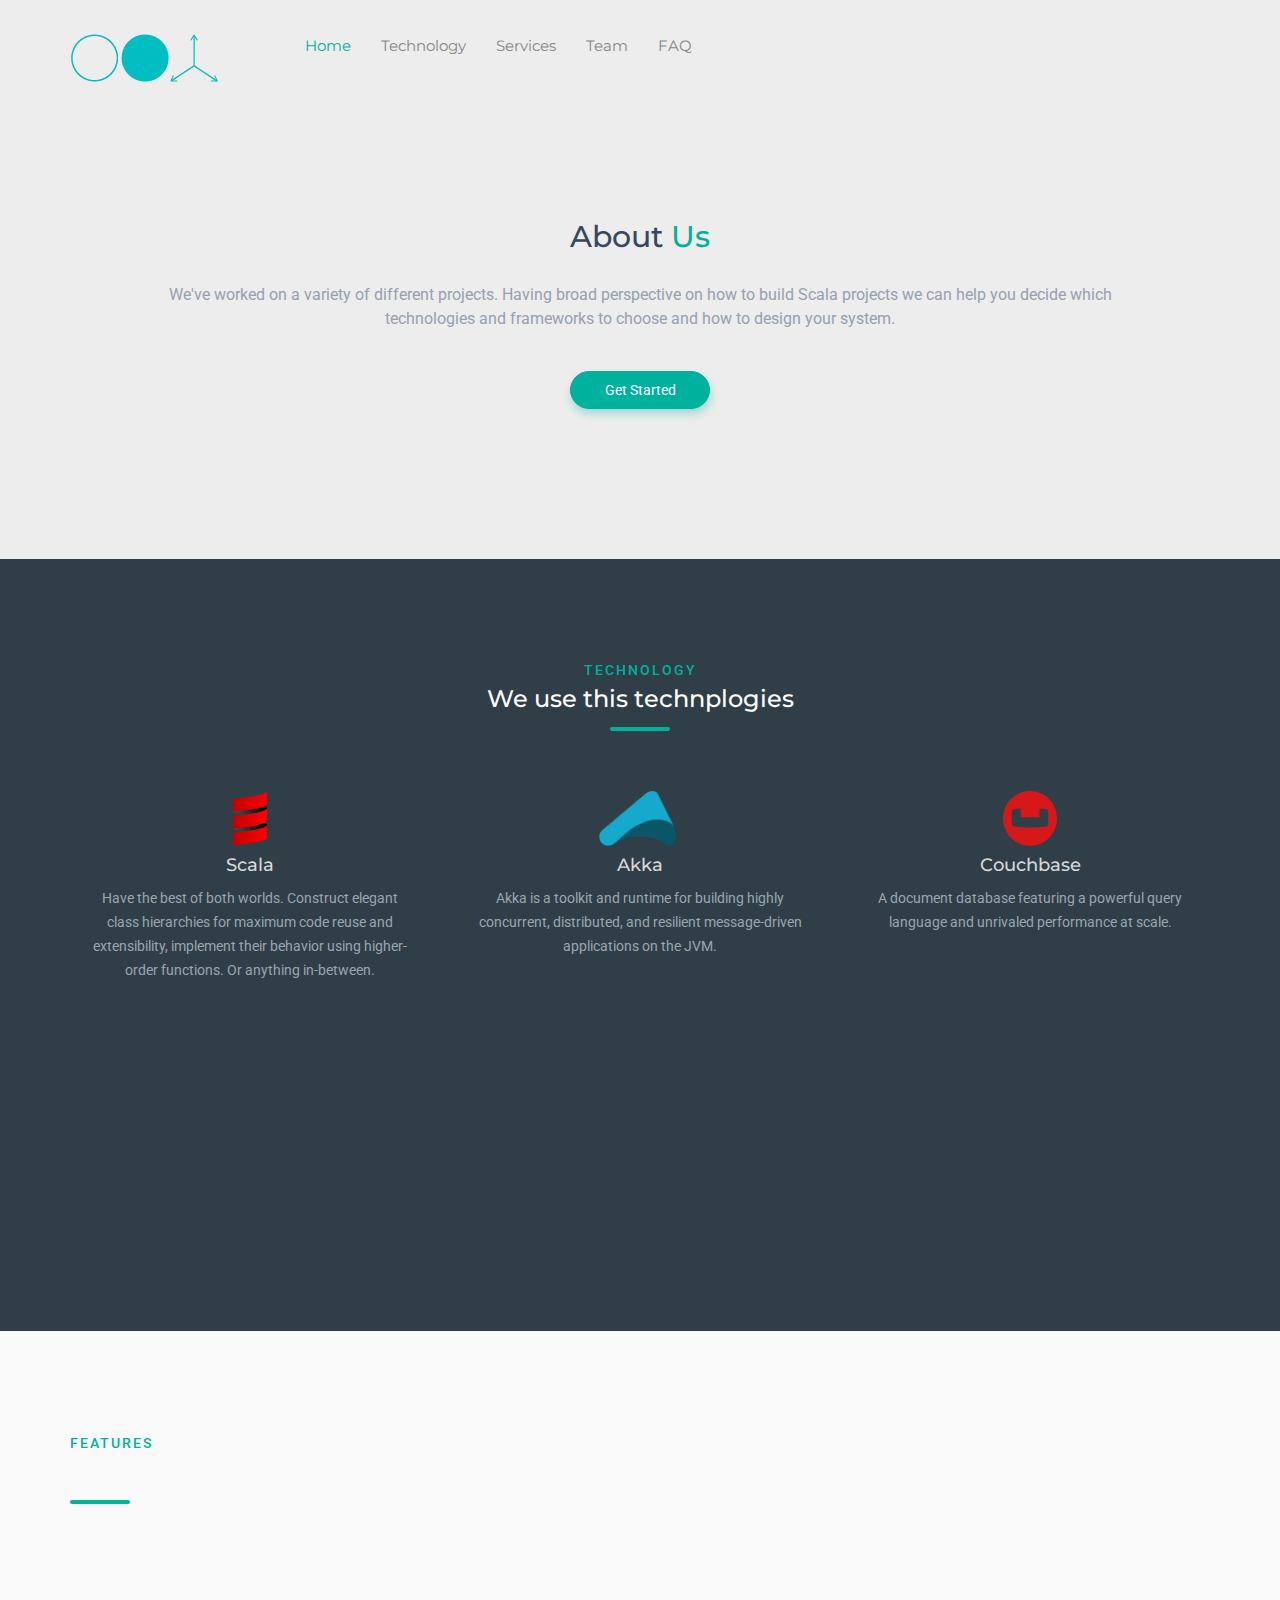
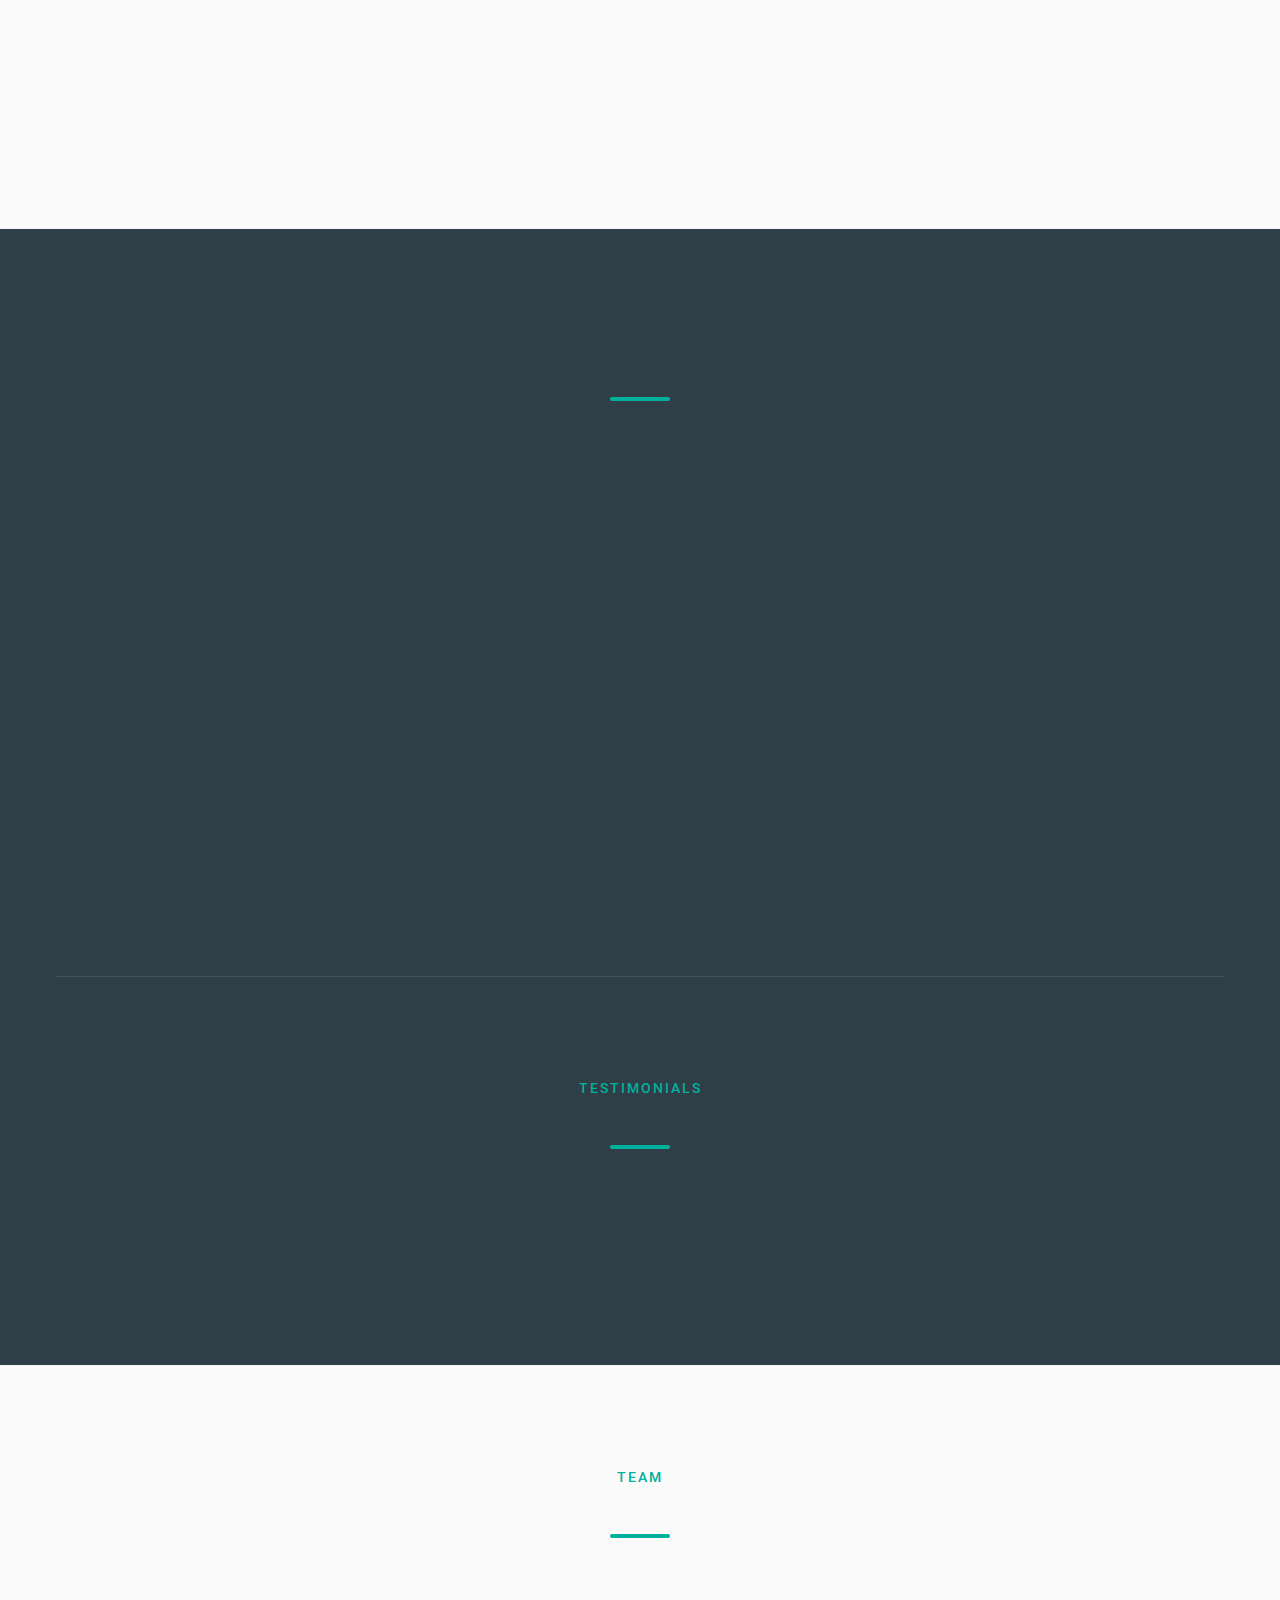
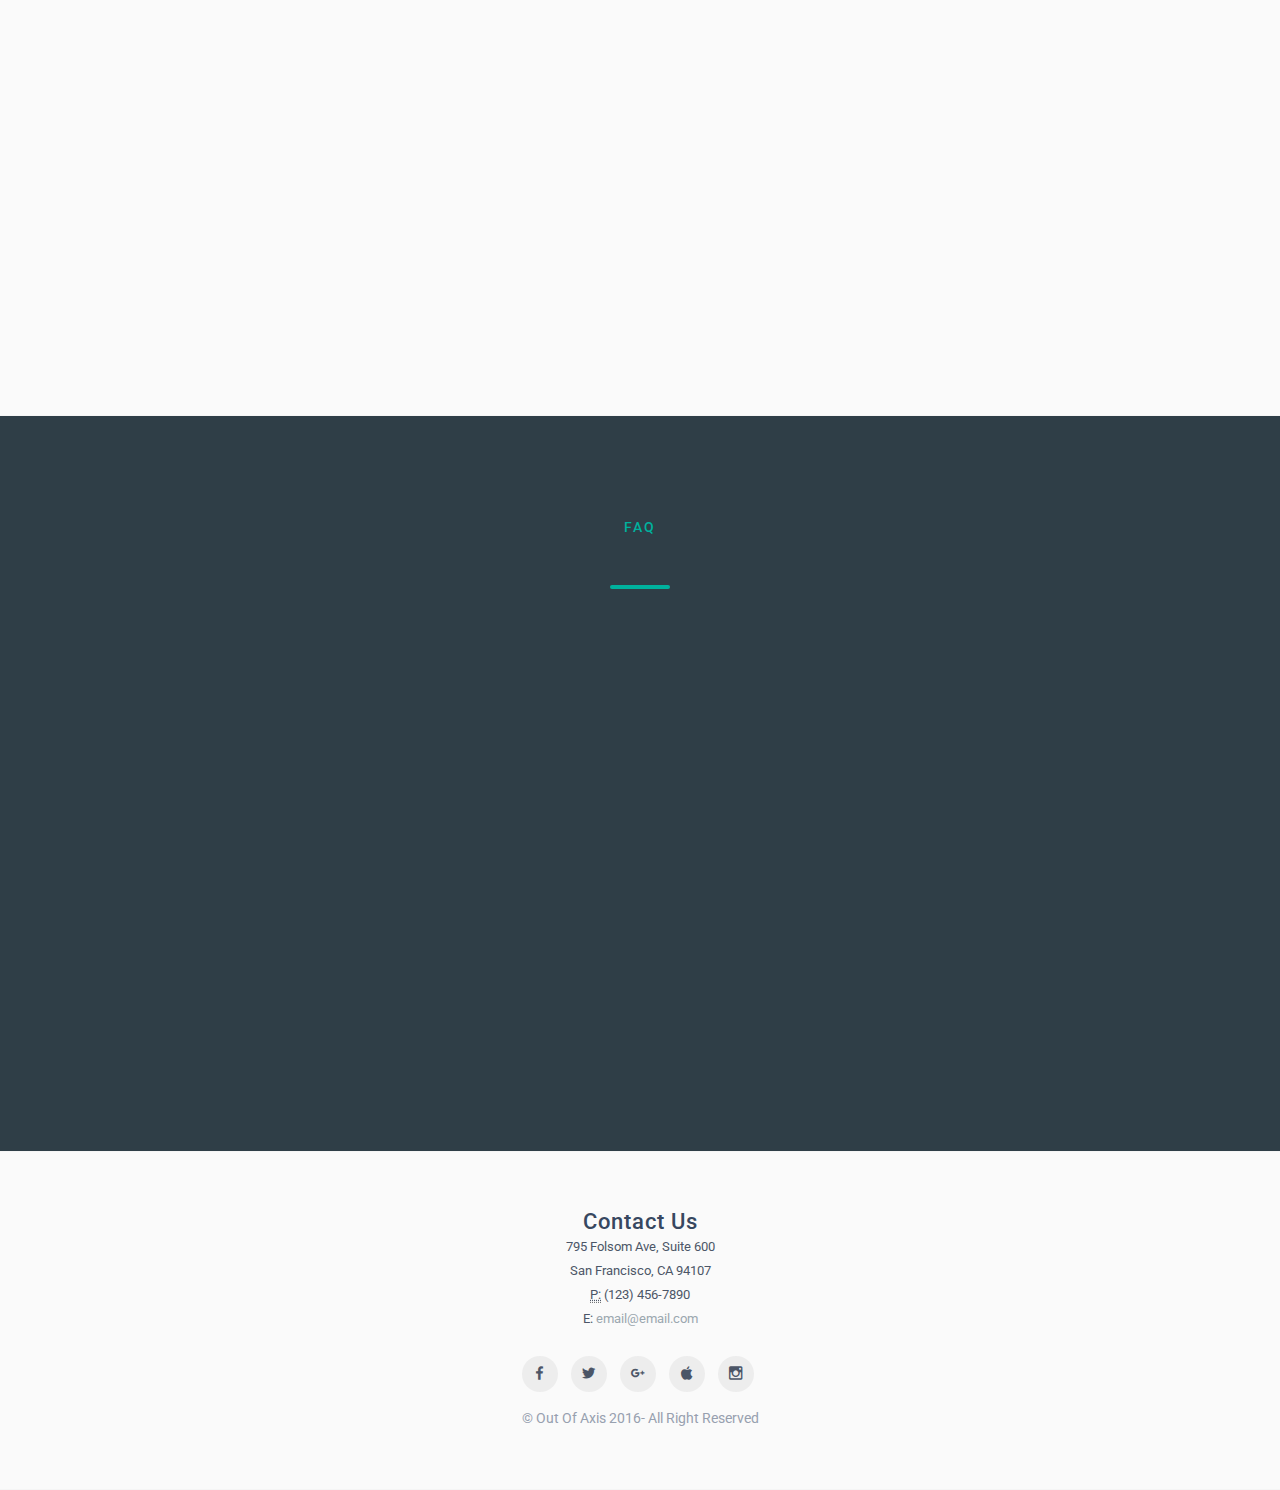
==== commit 94d4a18d: "index html" ====
--- a/index.html
+++ b/index.html
@@ -1,179 +1,539 @@
-
 <!DOCTYPE html>
 <html lang="en">
-  <head>
+
+<head>
     <meta charset="utf-8">
     <meta name="viewport" content="width=device-width, initial-scale=1.0">
     <meta name="description" content="">
     <meta name="author" content="Coderthemes">
 
     <!-- Favicon icon -->
-    <link rel="shortcut icon" href="images/favicon.ico">
+    <link rel="shortcut png" href="images/logo.png">
 
     <!-- Site Title -->
-    <title>Starto - Responsive Admin Dashboard</title>
+    <title>Out Of Axis</title>
 
     <!-- Google fonts -->
     <link href='https://fonts.googleapis.com/css?family=Roboto:400,300,500,700' rel='stylesheet' type='text/css'>
     <link href='https://fonts.googleapis.com/css?family=Montserrat:400,700' rel='stylesheet' type='text/css'>
-
     <!-- Bootstrap core CSS -->
     <link href="css/bootstrap.min.css" rel="stylesheet">
-
     <!-- Animate -->
     <link href="css/animate.css" rel="stylesheet">
-    
     <!-- Icon-font -->
     <link rel="stylesheet" type="text/css" href="css/material-design-iconic-font.min.css">
-
     <!-- Custom styles for this template -->
     <link href="css/style.css" rel="stylesheet">
-
     <!-- Color css -->
-    <link href="css/colors/default.css" rel="stylesheet">
-
-    <link href="css/demo.css" rel="stylesheet">
-
-    <!-- HTML5 shim and Respond.js IE8 support of HTML5 tooltipss and media queries -->
-    <!--[if lt IE 9]>
-      <script src="js/html5shiv.js"></script>
-      <script src="js/respond.min.js"></script>
-    <![endif]-->
-
-    <script>
-      (function(i,s,o,g,r,a,m){i['GoogleAnalyticsObject']=r;i[r]=i[r]||function(){
-      (i[r].q=i[r].q||[]).push(arguments)},i[r].l=1*new Date();a=s.createElement(o),
-      m=s.getElementsByTagName(o)[0];a.async=1;a.src=g;m.parentNode.insertBefore(a,m)
-      })(window,document,'script','//www.google-analytics.com/analytics.js','ga');
-
-      ga('create', 'UA-74366260-1', 'auto');
-      ga('send', 'pageview');
-
-    </script>
-
-  </head>
-
-<body>
-
-   <!-- Topbar -->
-  <div class="section bg-gray footer footer-sm">
-    <div class="container">
-
-      <div class="row">
-        <div class="col-sm-12">
-          <div class="text-center">
-            <a class="navbar-brand logo" href="index.html">
-              <i class="zmdi zmdi-navigation"></i> <span class="text-uppercase">starto</span>
-            </a>
-
-          </div>
-        </div>
-      </div>
-      <!-- end row -->
-
+    <link href="css/colors/default.css" rel="stylesheet" id="color-opt">
+</head>
+
+<body data-spy="scroll" data-target="#navbar-menu" class="layout-dark">
+    <div class="navbar navbar-custom sticky" role="navigation">
+        <div class="container">
+            <!-- Navbar-header -->
+            <div class="navbar-header">
+                <!-- Responsive menu button -->
+                <button type="button" class="navbar-toggle" data-toggle="collapse" data-target=".navbar-collapse">
+                    <i class="zmdi zmdi-menu"></i>
+                </button>
+                <!-- LOGO -->
+                <a class="navbar-brand logo" href="index.html">
+                    <img src="images/logo.png" alt="">
+                </a>
+            </div>
+            <!-- end navbar-header -->
+            <!-- menu -->
+            <div class="navbar-collapse collapse" id="navbar-menu">
+                <!-- Navbar left -->
+                <ul class="nav navbar-nav nav-custom-left">
+                    <li class="active">
+                        <a href="#home">Home</a>
+                    </li>
+                    <li>
+                        <a href="#technology">Technology</a>
+                    </li>
+                    <li>
+                        <a href="#services">Services</a>
+                    </li>
+                    <li>
+                        <a href="#team">Team</a>
+                    </li>
+                    <li>
+                        <a href="#faq">FAQ</a>
+                    </li>
+                    <!-- <li><a href="#contact">Contact</a></li> -->
+                </ul>
+            </div>
+            <!--/Menu -->
+        </div>
+        <!-- end container -->
     </div>
-  </div>
-
-  <!-- END Topbar -->
-
-  <div class="demo-page text-center">
-    <h4 class="">Layout 1</h4>
-
-    <div class="container">
-      <div class="row">
-        <div class="col-md-4 col-sm-6 m-b-t-25">
-          <a href="index_dark.html" target="_blank" class="demo-item">
-            <img src="images/demo/1.png" class="img-responsive img-thumbnail">
-          </a>
-        </div>
-
-        <div class="col-md-4 col-sm-6 m-b-t-25">
-          <a href="index_flat.html" target="_blank" class="demo-item">
-            <img src="images/demo/2.png" class="img-responsive img-thumbnail">
-          </a>
-        </div>
-
-        <div class="col-md-4 col-sm-6 m-b-t-25">
-          <a href="index_img.html" target="_blank" class="demo-item">
-            <img src="images/demo/3.png" class="img-responsive img-thumbnail">
-          </a>
-        </div>
-
-        <div class="col-md-4 col-sm-6 col-md-offset-4">
-          <div class=" m-b-t-25">
-          <a href="index_gradient.html" target="_blank" class="demo-item">
-            <img src="images/demo/4.png" class="img-responsive img-thumbnail">
-          </a>
-        </div>
-        </div>
-
-      </div>
-
-      </div>
-    </div>
-
-
-
-    <div class="demo-page text-center">
-    <h4>Layout 2</h4>
-
-    <div class="container">
-      <div class="row">
-        <div class="col-md-4 col-sm-6 m-b-t-25">
-          <a href="index_pro_dark.html" target="_blank" class="demo-item">
-            <img src="images/demo/5.png" class="img-responsive img-thumbnail">
-          </a>
-        </div>
-
-        <div class="col-md-4 col-sm-6 m-b-t-25">
-          <a href="index_pro.html" target="_blank" class="demo-item">
-            <img src="images/demo/6.png" class="img-responsive img-thumbnail">
-          </a>
-        </div>
-
-        <div class="col-md-4 col-sm-6 m-b-t-25">
-          <a href="index_pro_img.html" target="_blank" class="demo-item">
-            <img src="images/demo/7.png" class="img-responsive img-thumbnail">
-          </a>
-        </div>
-
-        <div class="col-md-4 col-sm-6 col-md-offset-4">
-          <div class=" m-b-t-25">
-          <a href="index_pro_gradient.html" target="_blank" class="demo-item">
-            <img src="images/demo/8.png" class="img-responsive img-thumbnail">
-          </a>
-        </div>
-        </div>
-
-      </div>
-
-      </div>
-    </div>
-
-
-  <div class="bottom-footer text-center">
-    <p class="m-b-0 text-muted">© Coderthemes 2016 - All Right Reserved</p>
-  </div>
-
-
-
-  <!-- Back to top -->
-  <a href="#" class="back-to-top"> <i class="zmdi zmdi-chevron-up"> </i> </a>
-
-
-
+    <!-- End navbar-custom -->
+    <!-- HOME -->
+    <section class="home" id="home">
+        <!-- <div class="bg-overlay"></div> -->
+        <div class="container">
+            <div class="row">
+                <div class="col-sm-12">
+                    <div class="home-wrapper text-center">
+                        <h2 class="animated fadeInDown wow" data-wow-delay=".1s">About <span class="text-colored">Us</span></h2>
+                        <p class="animated fadeInDown wow text-muted" data-wow-delay=".2s">
+                            We've worked on a variety of different projects. Having broad perspective on how to build Scala projects we can help you decide which technologies and frameworks to choose and how to design your system.
+                        </p>
+                        <a href="#features" class="btn btn-primary btn-shadow btn-rounded w-lg animated fadeInDown wow" data-wow-delay=".4s">Get Started</a>
+                        <div class="clearfix"></div>
+                    </div>
+                    <!-- home wrapper -->
+                </div>
+                <!-- end col -->
+            </div>
+            <!-- end row -->
+        </div>
+        <!-- end container -->
+    </section>
+    <!-- END HOME -->
+
+    <!-- FEATURES -->
+    <section class="section" id="technology">
+        <div class="container">
+            <div class="row">
+                <div class="col-sm-12 text-center">
+                    <div class="title-box">
+                        <p class="title-alt">Technology</p>
+                        <h3 class="fadeIn animated wow text-white" data-wow-delay=".1s">We use this technplogies</h3>
+                        <div class="border"></div>
+                    </div>
+                </div>
+            </div>
+            <!-- end row -->
+
+            <div class="row text-center">
+                <div class="col-sm-4">
+                    <div class="service-item animated fadeInLeft wow" data-wow-delay=".1s">
+                        <img src="images/icons/scala-4.svg" alt="img">
+                        <div class="service-detail">
+                            <h4 class="text-light">Scala</h4>
+                            <p>Have the best of both worlds. Construct elegant class hierarchies for maximum code reuse and extensibility, implement their behavior using higher-order functions. Or anything in-between.</p>
+                        </div>
+                        <!-- /service-detail -->
+                    </div>
+                    <!-- /service-item -->
+                </div>
+                <!-- /col -->
+
+                <div class="col-sm-4">
+                    <div class="service-item animated fadeInDown wow" data-wow-delay=".3s">
+                        <img src="images/icons/akka.png" alt="img">
+                        <div class="service-detail">
+                            <h4 class="text-light">Akka</h4>
+                            <p>Akka is a toolkit and runtime for building highly concurrent, distributed, and resilient message-driven applications on the JVM.</p>
+                        </div>
+                        <!-- /service-detail -->
+                    </div>
+                    <!-- /service-item -->
+                </div>
+                <!-- /col -->
+
+                <div class="col-sm-4">
+                    <div class="service-item animated fadeInRight wow" data-wow-delay=".5s">
+                        <img src="images/icons/couchbase.svg" width="" alt="img">
+                        <div class="service-detail">
+                            <h4 class="text-light">Couchbase</h4>
+                            <p>A document database featuring a powerful query language and unrivaled performance at scale.</p>
+                        </div>
+                        <!-- /service-detail -->
+                    </div>
+                    <!-- /service-item -->
+                </div>
+                <!-- /col -->
+            </div>
+            <!--end row -->
+
+            <div class="row text-center">
+                <div class="col-sm-4">
+                    <div class="service-item animated fadeInLeft wow" data-wow-delay=".1s">
+                        <img src="images/icons/js.png" width="48" alt="img">
+                        <div class="service-detail">
+                            <h4 class="text-light">Javascript</h4>
+                            <p>The most popular programming language in the world.</p>
+                        </div>
+                        <!-- /service-detail -->
+                    </div>
+                    <!-- /service-item -->
+                </div>
+                <!-- /col -->
+
+                <div class="col-sm-4">
+                    <div class="service-item animated fadeInDown wow" data-wow-delay=".3s">
+                        <img src="images/icons/react.svg" width="48" alt="img">
+                        <div class="service-detail">
+                            <h4 class="text-light">React</h4>
+                            <p>Lots of people use React as the V in MVC. Since React makes no assumptions about the rest of your technology stack, it's easy to try it out on a small feature in an existing project.</p>
+                        </div>
+                        <!-- /service-detail -->
+                    </div>
+                    <!-- /service-item -->
+                </div>
+                <!-- /col -->
+
+                <div class="col-sm-4">
+                    <div class="service-item animated fadeInRight wow" data-wow-delay=".5s">
+                        <img src="images/icons/Boostrap_logo.svg.png" width="48" alt="img">
+                        <div class="service-detail">
+                            <h4 class="text-light">Bootstrap</h4>
+                            <p>The most popular HTML, CSS, and JS framework for developing responsive, mobile first projects on the web.</p>
+                        </div>
+                        <!-- /service-detail -->
+                    </div>
+                    <!-- /service-item -->
+                </div>
+                <!-- /col -->
+            </div>
+            <!--end row -->
+        </div>
+        <!-- end container -->
+    </section>
+    <!-- END FEATURES -->
+
+
+    <!-- FEATURES-ALT -->
+    <section class="section bg-gray" id="features">
+        <div class="container">
+
+            <div class="row">
+                <div class="col-sm-6">
+                    <div class="feature-detail">
+
+                        <div class="title-box">
+                            <p class="title-alt">Features</p>
+                            <h3 class="fadeIn animated wow" data-wow-delay=".1s">Clean and Ultra Modern Design</h3>
+                            <div class="border"></div>
+                        </div>
+
+                        <ul class="zmdi-hc-ul">
+                            <li class="fadeIn animated wow" data-wow-delay=".1s"><i class="zmdi-hc-li zmdi zmdi-caret-right-circle text-colored"></i><span class="text-muted">Fully Responsive design.</span></li>
+
+                            <li class="fadeIn animated wow" data-wow-delay=".2s"><i class="zmdi-hc-li zmdi zmdi-caret-right-circle text-colored"></i><span class="text-muted">Based on Bootstrap 3.3.6</span></li>
+
+                            <li class="fadeIn animated wow" data-wow-delay=".3s"><i class="zmdi-hc-li zmdi zmdi-caret-right-circle text-colored"></i><span class="text-muted">Many variants to choose from</span></li>
+
+                            <li class="fadeIn animated wow" data-wow-delay=".4s"><i class="zmdi-hc-li zmdi zmdi-caret-right-circle text-colored"></i><span class="text-muted">Built with HTML5 & CSS3</span></li>
+
+                            <li class="fadeIn animated wow" data-wow-delay=".5s"><i class="zmdi-hc-li zmdi zmdi-caret-right-circle text-colored"></i><span class="text-muted">Commented and clean code</span></li>
+                        </ul>
+                    </div>
+                </div>
+                <div class="col-sm-6">
+                    <img src="images/macbook.png" class="img-responsive fadeIn animated wow" data-wow-delay=".2s">
+                </div>
+            </div>
+        </div>
+    </section>
+    <!-- END FEATURES-ALT -->
+
+    <!-- PRICING -->
+    <section class="section" id="services">
+        <div class="container">
+            <div class="row">
+                <div class="col-sm-12 text-center">
+                    <div class="title-box">
+                        <p class="title-alt fadeIn animated wow" data-wow-delay=".1s">Services</p>
+                        <h3 class="fadeIn animated wow text-white" data-wow-delay=".2s">Select a Plan</h3>
+                        <div class="border"></div>
+                    </div>
+                </div>
+            </div>
+            <!-- end row -->
+
+            <div class="row">
+
+                <!--Pricing Column-->
+                <article class="pricing-column pricing-dark col-lg-3 col-sm-6">
+                    <div class="inner-box fadeIn animated wow" data-wow-delay=".1s">
+                        <div class="plan-header text-center">
+                            <h3 class="plan-title">Software and Innovation</h3>
+                        </div>
+                        <ul class="plan-stats list-unstyled text-center">
+                            <li>Using the very latest technologies, Cake Solutions partners with and helps our Clients take disruptive ideas and develop them into reactive software solutions.</li>
+                        </ul>
+                        <div class="text-center">
+                            <a href="#" class="btn btn-primary btn-shadow w-md btn-rounded">Buy Now</a>
+                        </div>
+                    </div>
+                </article>
+
+                <!--Pricing Column-->
+                <article class="pricing-column pricing-dark col-lg-3 col-sm-6">
+                    <div class="inner-box fadeIn animated wow" data-wow-delay=".2s">
+                        <div class="plan-header text-center">
+                            <h3 class="plan-title">Technology</h3>
+                        </div>
+                        <ul class="plan-stats list-unstyled text-center">
+                            <li>Extensive experience in designing, building and implementing high-performance applications that are responsive, resilient, elastic and message-driven.</li>
+                        </ul>
+
+                        <div class="text-center">
+                            <a href="#" class="btn btn-primary btn-shadow w-md btn-rounded">Buy Now</a>
+                        </div>
+                    </div>
+                </article>
+
+                <!--Pricing Column-->
+                <article class="pricing-column pricing-dark col-lg-3 col-sm-6">
+                    <div class="inner-box fadeIn animated wow" data-wow-delay=".3s">
+                        <div class="plan-header text-center">
+                            <h3 class="plan-title">Invest</h3>
+                        </div>
+                        <ul class="plan-stats list-unstyled text-center">
+                            <li>Collaborating with promising individuals and companies, Cake Invest provides cutting edge tech whilst keeping startup costs low, focussing on long-term success to realise potential.</li>
+                        </ul>
+
+                        <div class="text-center">
+                            <a href="#" class="btn btn-primary btn-shadow w-md btn-rounded">Buy Now</a>
+                        </div>
+                    </div>
+                </article>
+
+                <!--Pricing Column-->
+                <article class="pricing-column pricing-dark col-lg-3 col-sm-6">
+                    <div class="inner-box fadeIn animated wow" data-wow-delay=".4s">
+                        <div class="plan-header text-center">
+                            <h3 class="plan-title">About</h3>
+                        </div>
+                        <ul class="plan-stats list-unstyled text-center">
+                            <li>The team continualy research, innovate and share thought leading insight. Our blogs and conference talks are enjoyed by thousands of people every month, follow the menu above and have a look for youself.</li>
+                        </ul>
+
+                        <div class="text-center">
+                            <a href="#" class="btn btn-primary btn-shadow w-md btn-rounded">Buy Now</a>
+                        </div>
+                    </div>
+                </article>
+
+            </div>
+            <!-- end row -->
+
+        </div>
+        <!-- end container -->
+    </section>
+    <!-- END PRICING -->
+
+    <!-- CLIENTS -->
+    <section>
+        <div class="container clients clients-dark section">
+            <div class="row">
+                <div class="col-sm-12 text-center">
+                    <div class="title-box">
+                        <p class="title-alt">Testimonials</p>
+                        <h3 class="fadeIn animated wow text-white" data-wow-delay=".1s">Happy Clients</h3>
+                        <div class="border"></div>
+                    </div>
+                </div>
+            </div>
+            <!-- end row -->
+
+            <div class="row text-center">
+                <div class="col-sm-12">
+                    <div class="">
+                        <div class="brand-item animated fadeInLeft wow" data-wow-delay=".1s">
+                            <a href="#"><img alt="01 brand" src="images/clients/01_brand.png"></a>
+                        </div>
+                        <div class="brand-item animated fadeInLeft wow" data-wow-delay=".2s">
+                            <a href="#"><img alt="02 brand" src="images/clients/02_brand.png"></a>
+                        </div>
+                        <div class="brand-item animated fadeInLeft wow" data-wow-delay=".3s">
+                            <a href="#"><img alt="03 brand" src="images/clients/03_brand.png"></a>
+                        </div>
+                        <div class="brand-item animated fadeInLeft wow" data-wow-delay=".4s">
+                            <a href="#"><img alt="04 brand" src="images/clients/04_brand.png"></a>
+                        </div>
+                        <div class="brand-item animated fadeInLeft wow" data-wow-delay=".5s">
+                            <a href="#"><img alt="05 brand" src="images/clients/05_brand.png"></a>
+                        </div>
+                        <div class="brand-item animated fadeInLeft wow" data-wow-delay=".6s">
+                            <a href="#"><img alt="06 brand" src="images/clients/06_brand.png"></a>
+                        </div>
+                    </div>
+                </div>
+            </div>
+        </div>
+    </section>
+    <!-- END CLIENTS -->
+
+    <!-- TEAM -->
+    <section class="section bg-gray" id="team">
+        <div class="container">
+
+            <div class="row">
+                <div class="col-sm-12 text-center">
+                    <div class="title-box">
+                        <p class="title-alt">Team</p>
+                        <h3 class="fadeIn animated wow" data-wow-delay=".1s">Creative People</h3>
+                        <div class="border"></div>
+                    </div>
+                </div>
+            </div>
+            <!-- end row -->
+
+            <div class="row">
+                <div class="col-md-10 col-md-offset-1">
+                    <div class="row team text-center">
+                        <!-- team-member -->
+                        <div class="col-sm-4">
+                            <div class="team-member animated fadeInDown wow" data-wow-delay=".1s">
+                                <img src="images/team/team-1.jpg" alt="team-member" class="img-responsive img-circle">
+                                <h4>Holden McGroin</h4>
+                                <p class="text-muted">Product Designer & Founder</p>
+                            </div>
+                        </div>
+
+                        <!-- team-member -->
+                        <div class="col-sm-4">
+                            <div class="team-member animated fadeInDown wow" data-wow-delay=".3s">
+                                <img src="images/team/team-2.jpg" alt="team-member" class="img-responsive img-circle">
+                                <h4>Mike Oxbigg</h4>
+                                <p class="text-muted">Developer & Co-founder</p>
+                            </div>
+                        </div>
+
+                        <!-- team-member -->
+                        <div class="col-sm-4">
+                            <div class="team-member animated fadeInDown wow" data-wow-delay=".5s">
+                                <img src="images/team/team-3.jpg" alt="team-member" class="img-responsive img-circle">
+                                <h4>Eilean Dover</h4>
+                                <p class="text-muted">UI/UX Designer</p>
+                            </div>
+                        </div>
+
+                    </div>
+                </div>
+            </div>
+
+        </div>
+    </section>
+    <!-- END TEAM -->
+
+    <!-- FAQ -->
+    <section class="section" id="faq">
+        <div class="container">
+            <div class="row">
+                <div class="col-sm-12 text-center">
+                    <div class="title-box">
+                        <p class="title-alt">Faq</p>
+                        <h3 class="fadeIn animated wow text-white" data-wow-delay=".1s">Simple Questions</h3>
+                        <div class="border"></div>
+                    </div>
+                </div>
+            </div>
+            <!-- end row -->
+            <div class="row m-t-30">
+                <div class="col-md-5 col-md-offset-1">
+                    <!-- Question/Answer -->
+                    <div class="animated fadeInLeft wow" data-wow-delay=".1s">
+                        <div class="question-q-box">Q.</div>
+                        <h4 class="question text-white" data-wow-delay=".1s">What is Lorem Ipsum?</h4>
+                        <p class="answer">Lorem Ipsum is simply dummy text of the printing and typesetting industry. Lorem Ipsum has been the industry's standard dummy text ever since the 1500s.</p>
+                    </div>
+                    <!-- Question/Answer -->
+                    <div class="animated fadeInLeft wow" data-wow-delay=".3s">
+                        <div class="question-q-box">Q.</div>
+                        <h4 class="question text-white">Why use Lorem Ipsum?</h4>
+                        <p class="answer">Lorem ipsum dolor sit amet, in mea nonumes dissentias dissentiunt, pro te solet oratio iriure. Cu sit consetetur moderatius intellegam, ius decore accusamus te. Ne primis suavitate disputando nam. Mutat convenirete.</p>
+                    </div>
+                    <!-- Question/Answer -->
+                    <div class="animated fadeInLeft wow" data-wow-delay=".5s">
+                        <div class="question-q-box">Q.</div>
+                        <h4 class="question text-white">How many variations exist?</h4>
+                        <p class="answer">Lorem Ipsum is simply dummy text of the printing and typesetting industry. Lorem Ipsum has been the industry's standard dummy text ever since the 1500s.</p>
+                    </div>
+
+                </div>
+                <!--/col-md-5 -->
+                <div class="col-md-5">
+                    <!-- Question/Answer -->
+                    <div class="animated fadeInRight wow" data-wow-delay=".2s">
+                        <div class="question-q-box">Q.</div>
+                        <h4 class="question text-white">Is safe use Lorem Ipsum?</h4>
+                        <p class="answer">Lorem Ipsum is simply dummy text of the printing and typesetting industry. Lorem Ipsum has been the industry's standard dummy text ever since the 1500s.</p>
+                    </div>
+                    <!-- Question/Answer -->
+                    <div class="animated fadeInRight wow" data-wow-delay=".4s">
+                        <div class="question-q-box">Q.</div>
+                        <h4 class="question text-white">When can be used?</h4>
+                        <p class="answer">Lorem ipsum dolor sit amet, in mea nonumes dissentias dissentiunt, pro te solet oratio iriure. Cu sit consetetur moderatius intellegam, ius decore accusamus te. Ne primis suavitate disputando nam. Mutat convenirete.</p>
+                    </div>
+                    <!-- Question/Answer -->
+                    <div class="animated fadeInRight wow" data-wow-delay=".6s">
+                        <div class="question-q-box">Q.</div>
+                        <h4 class="question text-white">License &amp; Copyright</h4>
+                        <p class="answer">Lorem Ipsum is simply dummy text of the printing and typesetting industry. Lorem Ipsum has been the industry's standard dummy text ever since the 1500s.</p>
+                    </div>
+                </div>
+                <!--/col-md-5-->
+            </div>
+        </div>
+    </section>
+    <!-- END FAQ -->
+
+    <!-- FOOTER -->
+    <footer class="section bg-gray footer footer-sm" id="contact">
+        <div class="container">
+            <div class="row">
+                <div class="col-sm-12">
+                    <div class="text-center">
+                        <a class="navbar-brand logo">
+                            <span class="">Contact Us</span>
+                        </a>
+                        <address class="contact-address">
+                          795 Folsom Ave, Suite 600<br>
+                          San Francisco, CA 94107<br>
+                          <abbr title="Phone">P:</abbr> (123) 456-7890<br/>
+                          E: <a href="mailto:lugada@lugada.com">email@email.com</a>
+                        </address>
+                        <ul class="list-inline social-circle m-t-0">
+                            <li>
+                                <a href="#features"> <i class="zmdi zmdi-facebook"></i> </a>
+                            </li>
+                            <li>
+                                <a href=""> <i class="zmdi zmdi-twitter"></i> </a>
+                            </li>
+                            <li>
+                                <a href=""> <i class="zmdi zmdi-google-plus"></i> </a>
+                            </li>
+                            <li>
+                                <a href=""> <i class="zmdi zmdi-apple"></i> </a>
+                            </li>
+                            <li>
+                                <a href=""> <i class="zmdi zmdi-instagram"></i> </a>
+                            </li>
+                        </ul>
+                    </div>
+                </div>
+            </div>
+            <!-- end row -->
+            <div class="row">
+                <div class="col-md-12">
+                    <p class="text-muted m-b-0" style="text-align:center"> © Out Of Axis 2016- All Right Reserved</p>
+                </div>
+            </div>
+        </div>
+    </footer>
+    <!-- END FOOTER -->
+
+    <!-- Back to top -->
+    <a href="#" class="back-to-top"> <i class="zmdi zmdi-chevron-up"> </i> </a>
     <!-- js placed at the end of the document so the pages load faster -->
     <script src="js/jquery.js"></script>
     <script src="js/bootstrap.min.js"></script>
-    <!-- Jquery easing -->                                                      
+    <!-- Jquery easing -->
     <script type="text/javascript" src="js/jquery.easing.1.3.min.js"></script>
     <script src="js/wow.min.js"></script>
-
     <!--sticky header-->
     <script type="text/javascript" src="js/jquery.sticky.js"></script>
-        
     <!--common script for all pages-->
     <script src="js/jquery.app.js"></script>
-    
-  </body>
+    <script src="js/switcher.js"></script>
+</body>
+
 </html>
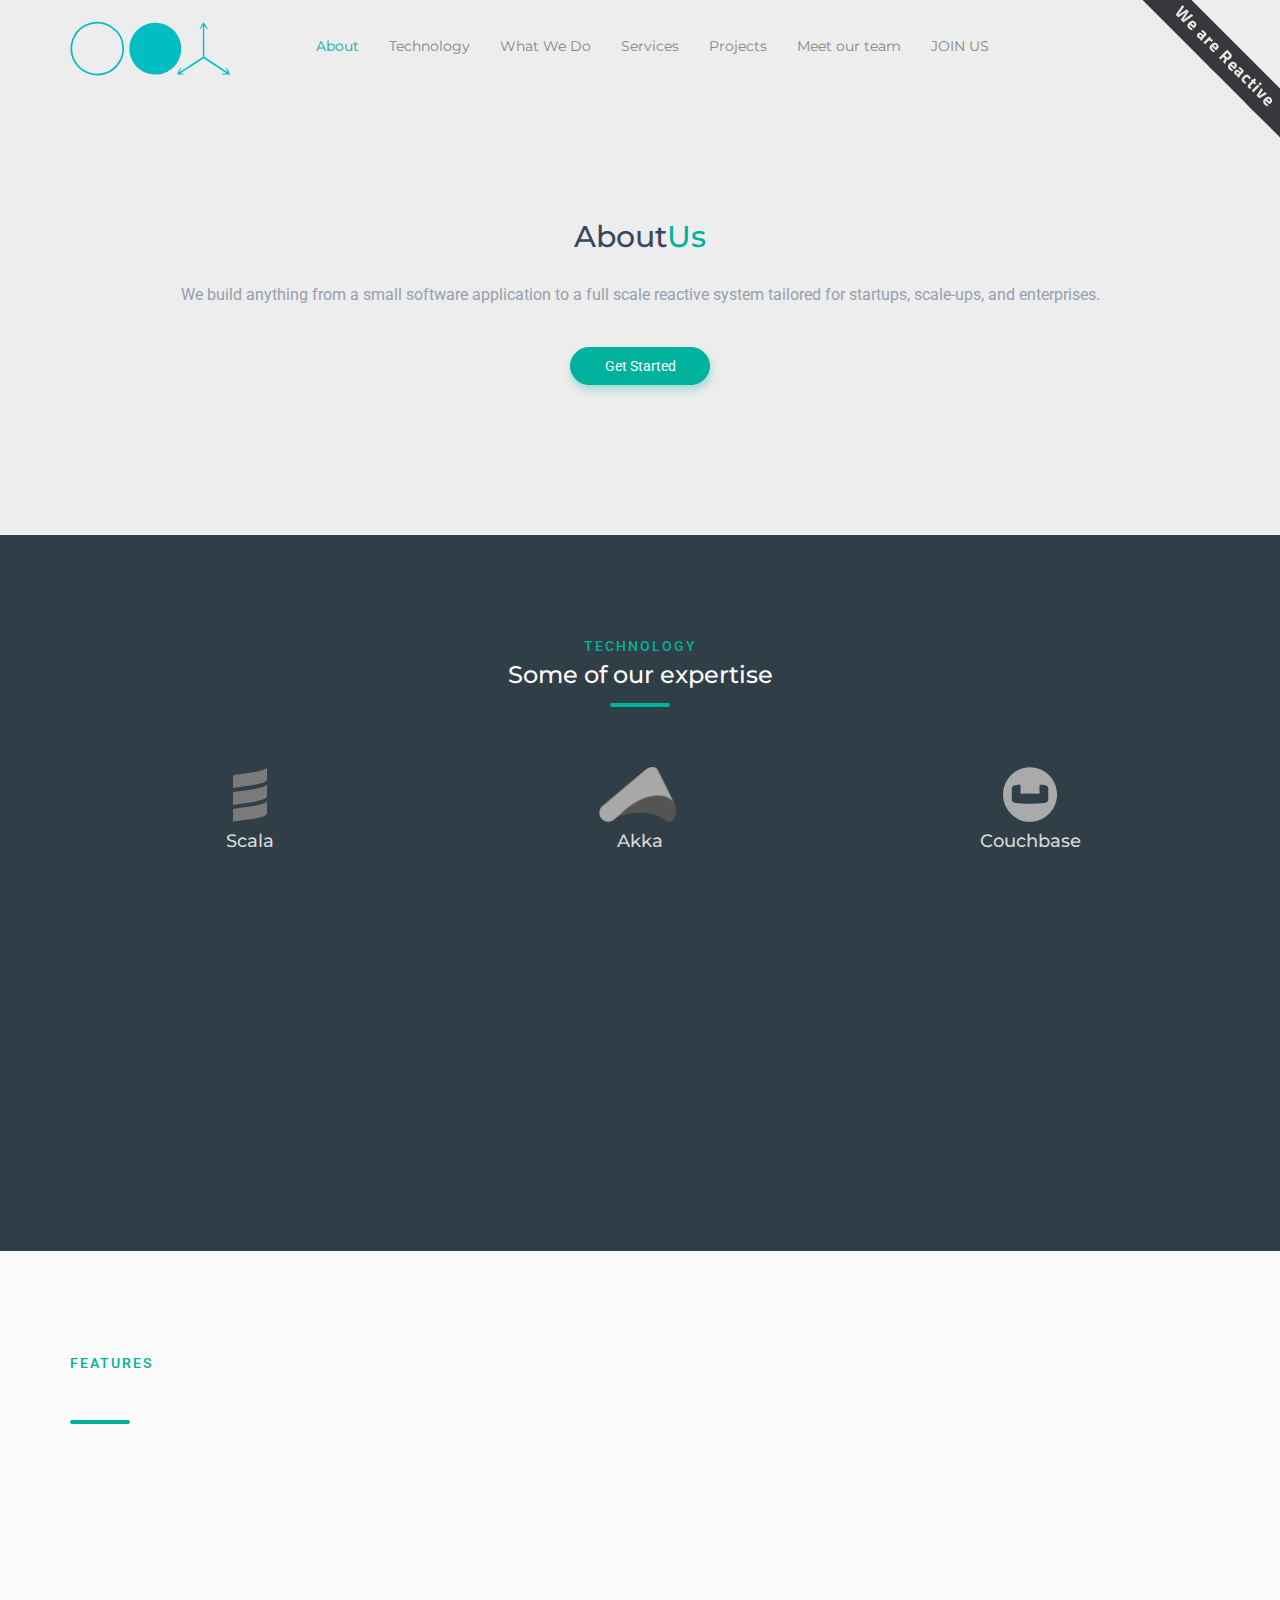
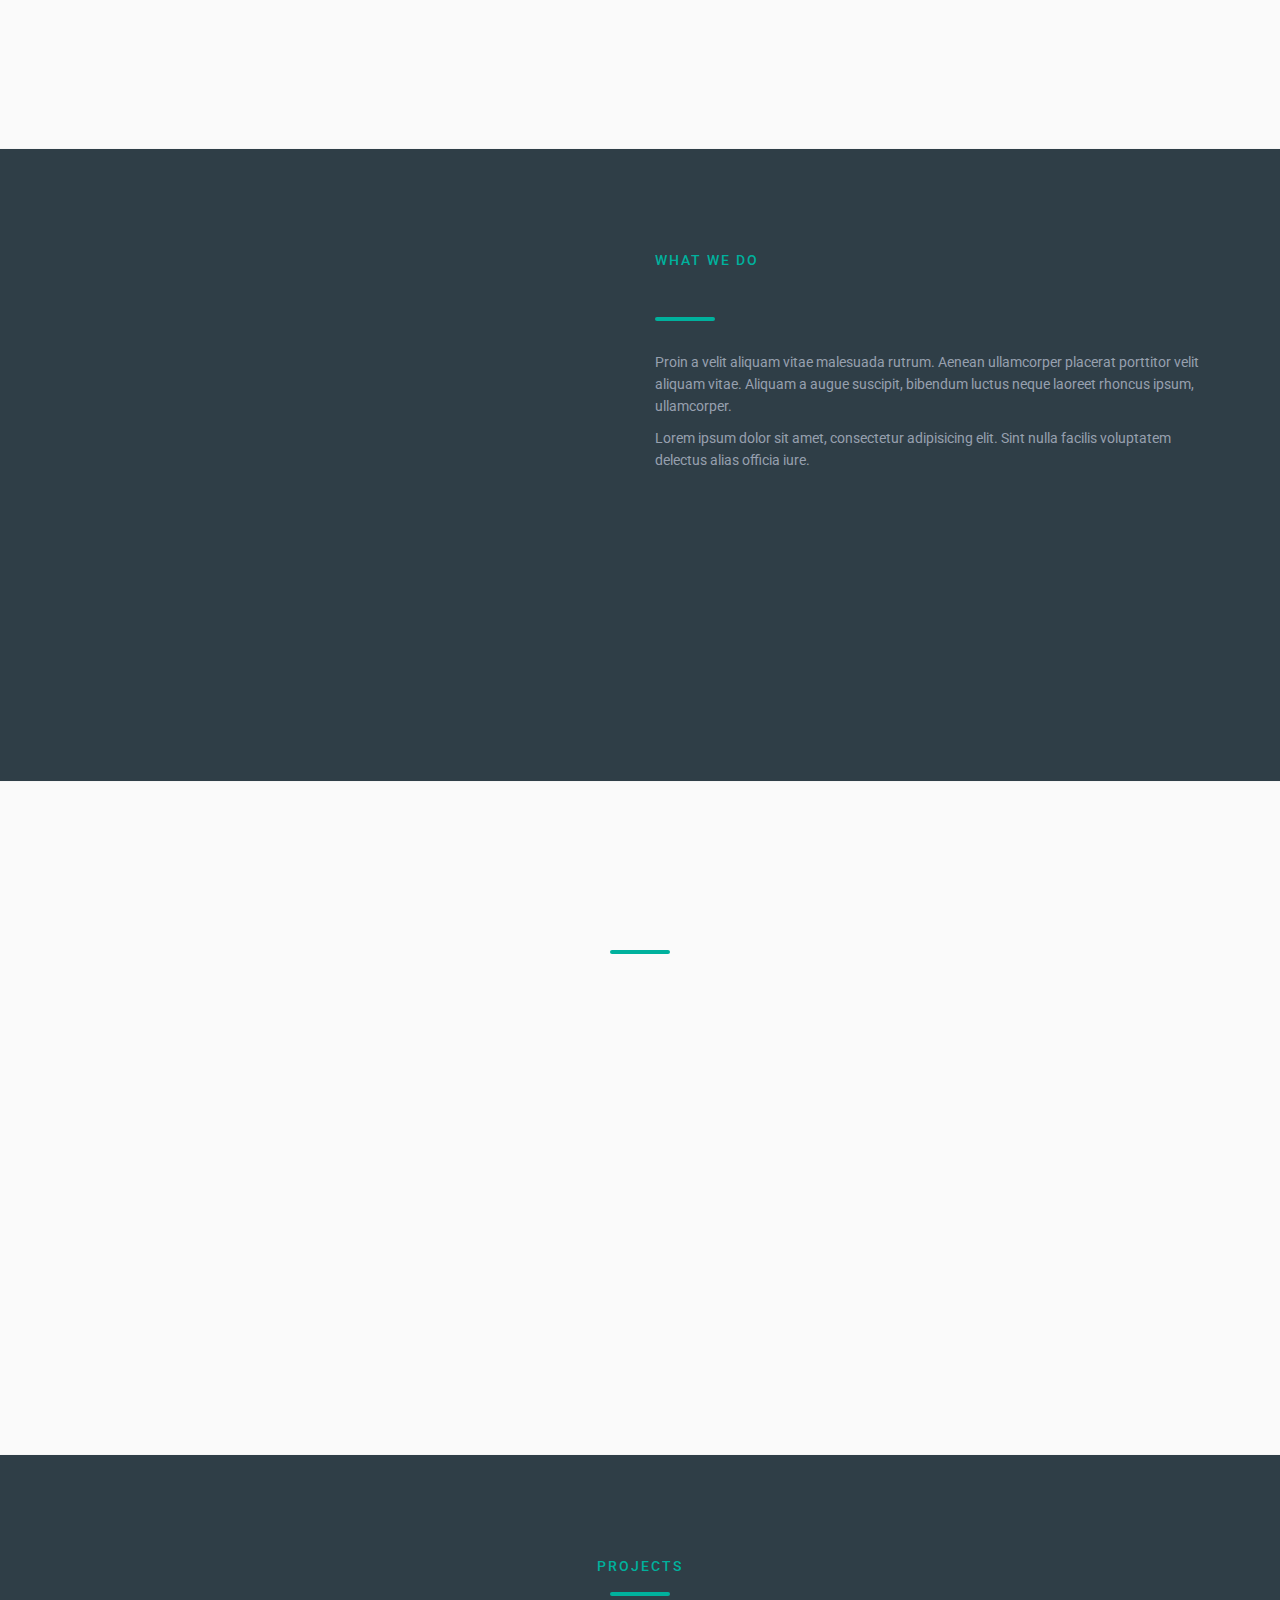
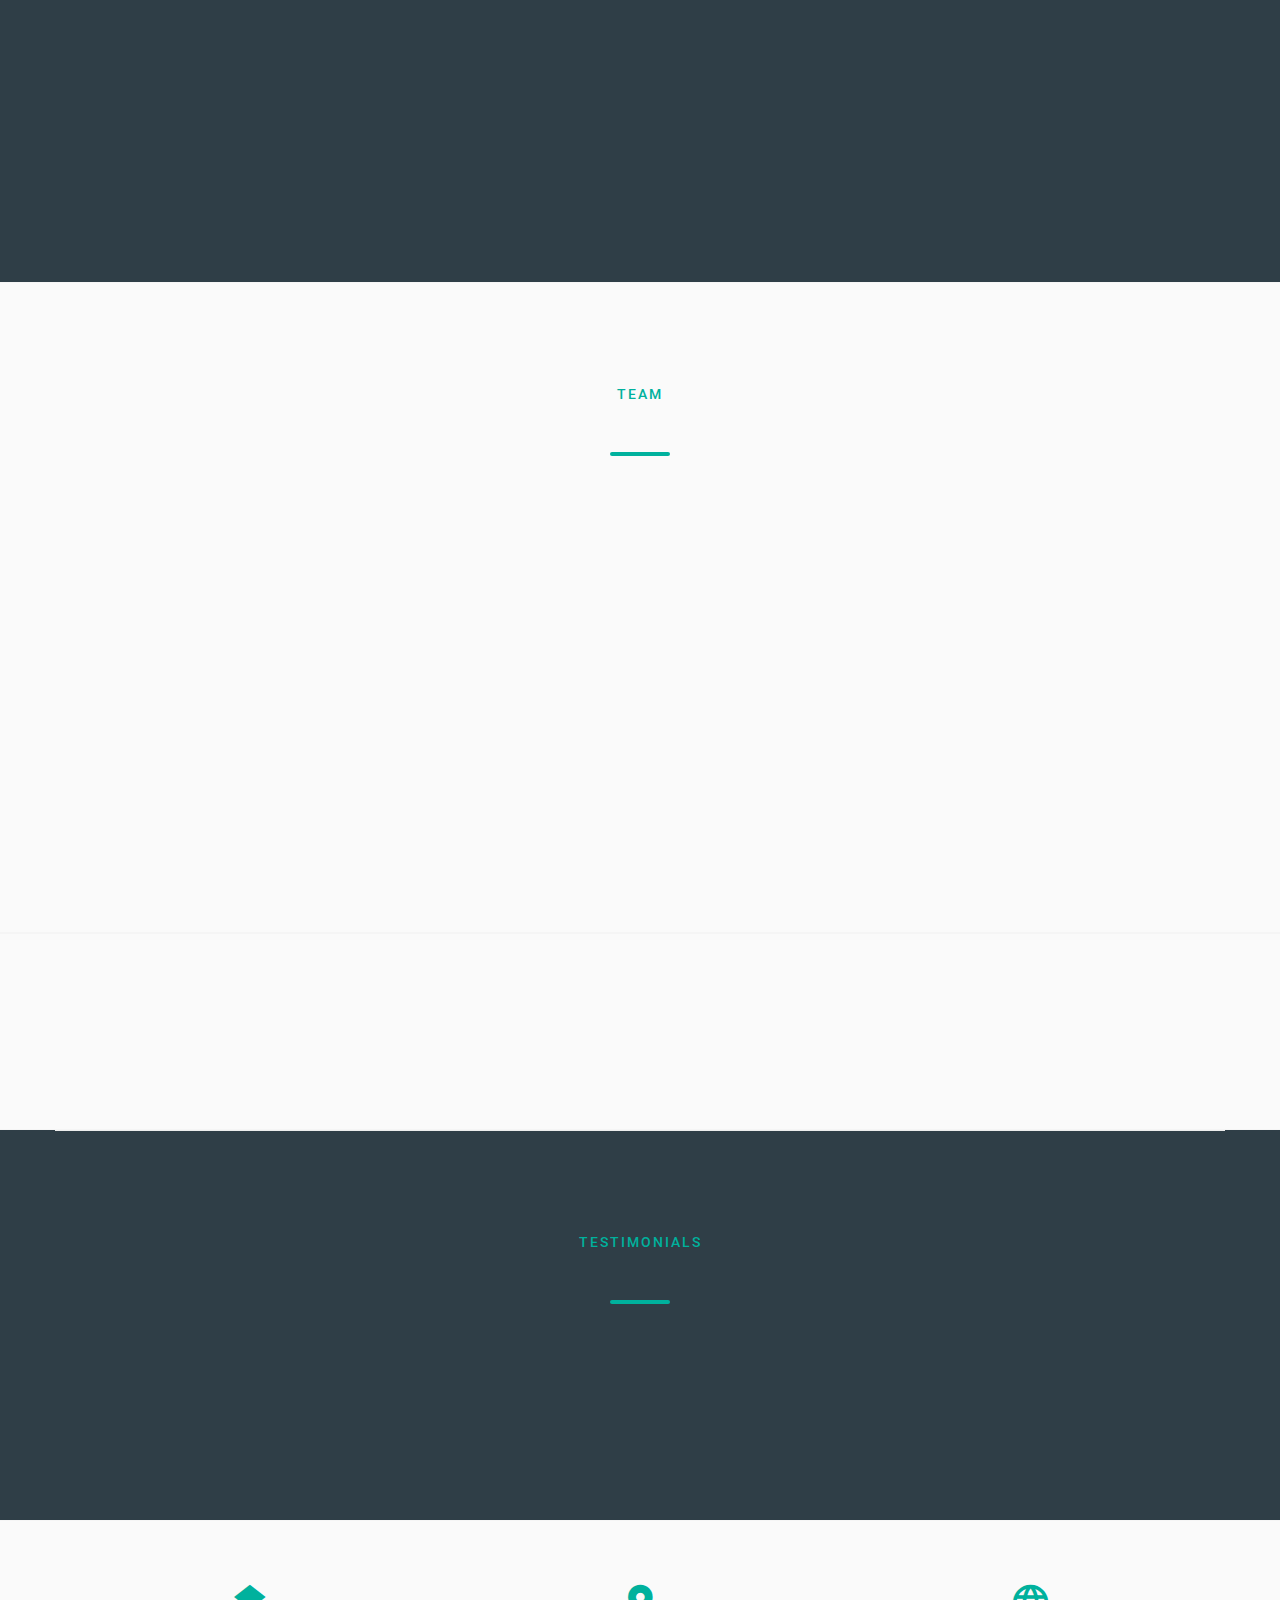
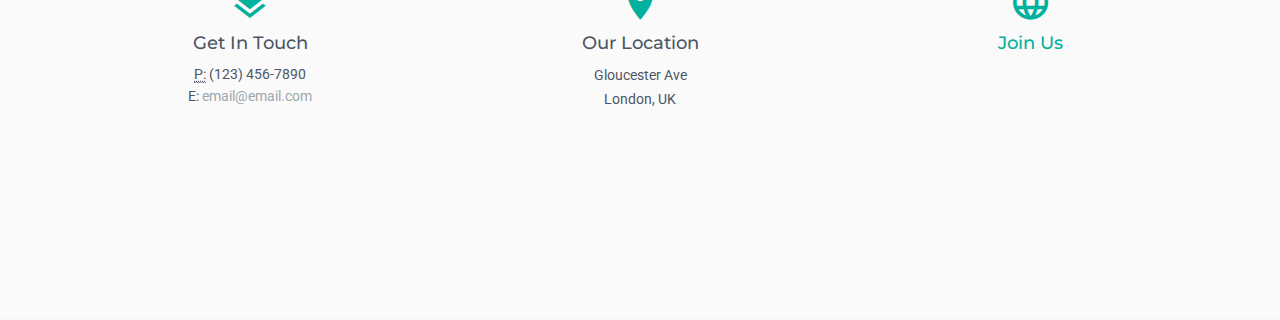
==== commit ccfb1c89: "finished" ====
--- a/index.html
+++ b/index.html
@@ -8,10 +8,10 @@
     <meta name="author" content="Coderthemes">
 
     <!-- Favicon icon -->
-    <link rel="shortcut png" href="images/logo.png">
+    <link rel="shortcut icon" type="image/x-icon" href="favicon.ico">
 
     <!-- Site Title -->
-    <title>Out Of Axis</title>
+    <title>OOA</title>
 
     <!-- Google fonts -->
     <link href='https://fonts.googleapis.com/css?family=Roboto:400,300,500,700' rel='stylesheet' type='text/css'>
@@ -22,11 +22,14 @@
     <link href="css/animate.css" rel="stylesheet">
     <!-- Icon-font -->
     <link rel="stylesheet" type="text/css" href="css/material-design-iconic-font.min.css">
+    <link href="css/owl.carousel.css" rel="stylesheet" type="text/css" media="screen">
     <!-- Custom styles for this template -->
     <link href="css/style.css" rel="stylesheet">
     <!-- Color css -->
     <link href="css/colors/default.css" rel="stylesheet" id="color-opt">
 </head>
+
+
 
 <body data-spy="scroll" data-target="#navbar-menu" class="layout-dark">
     <div class="navbar navbar-custom sticky" role="navigation">
@@ -39,7 +42,20 @@
                 </button>
                 <!-- LOGO -->
                 <a class="navbar-brand logo" href="index.html">
-                    <img src="images/logo.png" alt="">
+                  <svg version="1.1" id="logo-layer" class="animated pulse" width="160" xmlns="http://www.w3.org/2000/svg" xmlns:xlink="http://www.w3.org/1999/xlink" x="0px" y="0px"
+                     viewBox="-387.7 340.6 465.2 160.5" style="enable-background:new -387.7 340.6 465.2 160.5;" xml:space="preserve">
+                  <path class="st0" d="M-387.7,340.6H90.7v160.5h-478.3V340.6z"/>
+                  <path class="st1 animated bounceInDown" d="M-161.1,348.7c26.6-8.2,57.3,0.1,76.3,20.4c24.3,24.8,27.4,66.7,7.3,94.9c-17.7,26.3-52.9,38.7-83.2,29.4
+                    c-32.6-8.8-56.5-41.9-54.2-75.6C-214.3,386.3-191.4,357.1-161.1,348.7z"/>
+                  <path class="st2 animated bounceInDown " d="M-325.8,347.7c41.7-11.3,87.8,20.6,91.9,63.5c5.3,34.4-16.8,70.3-49.9,81c-29.4,10.5-64.7,0.4-83.8-24.3
+                    c-18.1-22.2-21.2-54.8-8.6-80.3C-366.5,367.5-347.5,352.6-325.8,347.7z"/>
+                  <path class="st3  animated bounceInDown " d="M-10.8,367c0.9-8.7,6.5-15.6,11.3-22.5c4.8,7,9.7,13.9,13.3,21.6c-4.4-3.3-8-7.6-11.4-11.9
+                    c0.8,30.1,0.2,60.3,0.4,90.5c22.5,15.2,45.4,29.9,67.9,45.1c-2-4.8-3.9-9.5-5.7-14.4c7.4,4.5,8.9,13.7,12.5,21
+                    c-7.7-0.1-15.4-0.1-23.1-0.1c0.1-0.8,0.3-2.5,0.4-3.3c3.4,0.1,10.2,0.2,13.5,0.2c-22.7-14.7-44.9-30-67.7-44.6
+                    c-22.4,14.7-44.6,29.9-67.4,44c5.3,0.5,10.4,1.5,15.5,2.9c-8.2,0.8-16.5,0.9-24.7,0.9c2.9-8,6.5-15.8,11.9-22.5
+                    c-1.6,5.3-3.4,10.7-5.2,16c22.6-15.1,45.2-30.3,68-45c0.1-30.5-0.2-61.1,0.2-91.6C-4.2,357.8-7.4,362.5-10.8,367z"/>
+                  </svg>
+
                 </a>
             </div>
             <!-- end navbar-header -->
@@ -48,21 +64,28 @@
                 <!-- Navbar left -->
                 <ul class="nav navbar-nav nav-custom-left">
                     <li class="active">
-                        <a href="#home">Home</a>
+                        <a href="#home">About</a>
                     </li>
                     <li>
                         <a href="#technology">Technology</a>
                     </li>
                     <li>
+                        <a href="#what-we-do">What We Do</a>
+                    </li>
+
+                    <li>
                         <a href="#services">Services</a>
                     </li>
                     <li>
-                        <a href="#team">Team</a>
+                        <a href="#projects">Projects</a>
                     </li>
                     <li>
-                        <a href="#faq">FAQ</a>
+                        <a href="#team">Meet our team</a>
                     </li>
-                    <!-- <li><a href="#contact">Contact</a></li> -->
+
+                    <li>
+                        <a href="join-us.html">JOIN US</a>
+                    </li>
                 </ul>
             </div>
             <!--/Menu -->
@@ -77,12 +100,13 @@
             <div class="row">
                 <div class="col-sm-12">
                     <div class="home-wrapper text-center">
-                        <h2 class="animated fadeInDown wow" data-wow-delay=".1s">About <span class="text-colored">Us</span></h2>
+                        <h2 class="animated fadeInDown wow" data-wow-delay=".1s">About<span class="text-colored">Us</span></h2>
+
                         <p class="animated fadeInDown wow text-muted" data-wow-delay=".2s">
-                            We've worked on a variety of different projects. Having broad perspective on how to build Scala projects we can help you decide which technologies and frameworks to choose and how to design your system.
+                            We build anything from a small software application to a full scale reactive system tailored for startups, scale-ups, and enterprises.
                         </p>
                         <a href="#features" class="btn btn-primary btn-shadow btn-rounded w-lg animated fadeInDown wow" data-wow-delay=".4s">Get Started</a>
-                        <div class="clearfix"></div>
+
                     </div>
                     <!-- home wrapper -->
                 </div>
@@ -101,7 +125,7 @@
                 <div class="col-sm-12 text-center">
                     <div class="title-box">
                         <p class="title-alt">Technology</p>
-                        <h3 class="fadeIn animated wow text-white" data-wow-delay=".1s">We use this technplogies</h3>
+                        <h3 class="fadeIn animated wow text-white" data-wow-delay=".1s">Some of our expertise</h3>
                         <div class="border"></div>
                     </div>
                 </div>
@@ -111,10 +135,10 @@
             <div class="row text-center">
                 <div class="col-sm-4">
                     <div class="service-item animated fadeInLeft wow" data-wow-delay=".1s">
-                        <img src="images/icons/scala-4.svg" alt="img">
+                        <img src="images/icons/scala-black.svg" id="scala" alt="img">
                         <div class="service-detail">
                             <h4 class="text-light">Scala</h4>
-                            <p>Have the best of both worlds. Construct elegant class hierarchies for maximum code reuse and extensibility, implement their behavior using higher-order functions. Or anything in-between.</p>
+
                         </div>
                         <!-- /service-detail -->
                     </div>
@@ -124,10 +148,9 @@
 
                 <div class="col-sm-4">
                     <div class="service-item animated fadeInDown wow" data-wow-delay=".3s">
-                        <img src="images/icons/akka.png" alt="img">
+                        <img src="images/icons/akka-black.png" id="akka" alt="img">
                         <div class="service-detail">
                             <h4 class="text-light">Akka</h4>
-                            <p>Akka is a toolkit and runtime for building highly concurrent, distributed, and resilient message-driven applications on the JVM.</p>
                         </div>
                         <!-- /service-detail -->
                     </div>
@@ -137,10 +160,10 @@
 
                 <div class="col-sm-4">
                     <div class="service-item animated fadeInRight wow" data-wow-delay=".5s">
-                        <img src="images/icons/couchbase.svg" width="" alt="img">
+                        <img src="images/icons/couchbase-black.svg" width="" id="couchbase" alt="img">
                         <div class="service-detail">
                             <h4 class="text-light">Couchbase</h4>
-                            <p>A document database featuring a powerful query language and unrivaled performance at scale.</p>
+
                         </div>
                         <!-- /service-detail -->
                     </div>
@@ -153,10 +176,10 @@
             <div class="row text-center">
                 <div class="col-sm-4">
                     <div class="service-item animated fadeInLeft wow" data-wow-delay=".1s">
-                        <img src="images/icons/js.png" width="48" alt="img">
+                        <img src="images/icons/js-black.png" id="js" width="48" alt="img">
                         <div class="service-detail">
                             <h4 class="text-light">Javascript</h4>
-                            <p>The most popular programming language in the world.</p>
+
                         </div>
                         <!-- /service-detail -->
                     </div>
@@ -166,10 +189,9 @@
 
                 <div class="col-sm-4">
                     <div class="service-item animated fadeInDown wow" data-wow-delay=".3s">
-                        <img src="images/icons/react.svg" width="48" alt="img">
+                        <img src="images/icons/react-black.svg" id="react" width="48" alt="img">
                         <div class="service-detail">
                             <h4 class="text-light">React</h4>
-                            <p>Lots of people use React as the V in MVC. Since React makes no assumptions about the rest of your technology stack, it's easy to try it out on a small feature in an existing project.</p>
                         </div>
                         <!-- /service-detail -->
                     </div>
@@ -179,18 +201,53 @@
 
                 <div class="col-sm-4">
                     <div class="service-item animated fadeInRight wow" data-wow-delay=".5s">
-                        <img src="images/icons/Boostrap_logo.svg.png" width="48" alt="img">
+                        <img src="images/icons/bootstrap-black.svg" id="bootstrap" width="48" alt="img">
                         <div class="service-detail">
                             <h4 class="text-light">Bootstrap</h4>
-                            <p>The most popular HTML, CSS, and JS framework for developing responsive, mobile first projects on the web.</p>
                         </div>
                         <!-- /service-detail -->
                     </div>
                     <!-- /service-item -->
                 </div>
                 <!-- /col -->
+
+
             </div>
             <!--end row -->
+            <div class="row text-center">
+              <div class="col-sm-4">
+                  <div class="service-item animated fadeInLeft wow" data-wow-delay=".5s">
+                      <img src="images/icons/ios-black.png" width="48" id="ios" alt="img">
+                      <div class="service-detail">
+                          <h4 class="text-light">IOS</h4>
+                      </div>
+                      <!-- /service-detail -->
+                  </div>
+                  <!-- /service-item -->
+              </div>
+              <div class="col-sm-4">
+                  <div class="service-item animated fadeInDown wow" data-wow-delay=".5s">
+                      <img src="images/icons/android-black.svg" width="48" id="android" alt="img">
+                      <div class="service-detail">
+                          <h4 class="text-light">Android</h4>
+                      </div>
+                      <!-- /service-detail -->
+                  </div>
+                  <!-- /service-item -->
+              </div>
+
+
+              <div class="col-sm-4">
+                  <div class="service-item animated fadeInRight wow" data-wow-delay=".5s">
+                      <img src="images/icons/play-black.png" width="40"  id="play" alt="img">
+                      <div class="service-detail">
+                          <h4 class="text-light">Play</h4>
+                      </div>
+                      <!-- /service-detail -->
+                  </div>
+                  <!-- /service-item -->
+              </div>
+            </div>
         </div>
         <!-- end container -->
     </section>
@@ -207,7 +264,7 @@
 
                         <div class="title-box">
                             <p class="title-alt">Features</p>
-                            <h3 class="fadeIn animated wow" data-wow-delay=".1s">Clean and Ultra Modern Design</h3>
+                            <h3 class="fadeIn animated wow" data-wow-delay=".1s">Modern Design</h3>
                             <div class="border"></div>
                         </div>
 
@@ -232,14 +289,43 @@
     </section>
     <!-- END FEATURES-ALT -->
 
+
+    <section class="section" id="what-we-do">
+      <div class="container">
+
+        <div class="row">
+          <div class="col-sm-6">
+            <img src="images/tablet.png" class="img-responsive fadeIn animated wow center-block" data-wow-delay=".2s">
+          </div>
+
+          <div class="col-sm-6">
+            <div class="feature-detail">
+
+              <div class="title-box">
+                <p class="title-alt">What We Do</p>
+                <h3 class="fadeIn animated wow text-white" data-wow-delay=".1s">We build App, you build business</h3>
+                <div class="border"></div>
+              </div>
+
+              <p class="text-muted">Proin a velit aliquam vitae malesuada rutrum. Aenean ullamcorper placerat porttitor velit aliquam vitae. Aliquam a augue suscipit, bibendum luctus neque laoreet rhoncus ipsum, ullamcorper.</p>
+
+              <p class="text-muted">Lorem ipsum dolor sit amet, consectetur adipisicing elit. Sint nulla facilis voluptatem delectus alias officia iure.</p>
+            </div>
+          </div>
+
+        </div>
+      </div>
+    </section>
+    <!-- END FEATURES-ALT -->
+
     <!-- PRICING -->
-    <section class="section" id="services">
+    <section class="section bg-gray" id="services">
         <div class="container">
             <div class="row">
                 <div class="col-sm-12 text-center">
                     <div class="title-box">
                         <p class="title-alt fadeIn animated wow" data-wow-delay=".1s">Services</p>
-                        <h3 class="fadeIn animated wow text-white" data-wow-delay=".2s">Select a Plan</h3>
+                        <h3 class="fadeIn animated wow text-nuted" data-wow-delay=".2s">Select a Plan</h3>
                         <div class="border"></div>
                     </div>
                 </div>
@@ -249,64 +335,64 @@
             <div class="row">
 
                 <!--Pricing Column-->
-                <article class="pricing-column pricing-dark col-lg-3 col-sm-6">
+                <article class="pricing-column pricing-gray col-lg-3 col-sm-6">
                     <div class="inner-box fadeIn animated wow" data-wow-delay=".1s">
                         <div class="plan-header text-center">
-                            <h3 class="plan-title">Software and Innovation</h3>
+                            <h3 class="plan-title">Discover</h3>
                         </div>
                         <ul class="plan-stats list-unstyled text-center">
-                            <li>Using the very latest technologies, Cake Solutions partners with and helps our Clients take disruptive ideas and develop them into reactive software solutions.</li>
+                            <li>Requirements elicitation stage allows us to determine what your really need and understand your goals and challenges.</li>
                         </ul>
-                        <div class="text-center">
-                            <a href="#" class="btn btn-primary btn-shadow w-md btn-rounded">Buy Now</a>
+                        <div class="">
+                            <div class="service-border"></div>
                         </div>
                     </div>
                 </article>
 
                 <!--Pricing Column-->
-                <article class="pricing-column pricing-dark col-lg-3 col-sm-6">
+                <article class="pricing-column pricing-gray col-lg-3 col-sm-6">
                     <div class="inner-box fadeIn animated wow" data-wow-delay=".2s">
                         <div class="plan-header text-center">
-                            <h3 class="plan-title">Technology</h3>
+                            <h3 class="plan-title">Design</h3>
                         </div>
                         <ul class="plan-stats list-unstyled text-center">
-                            <li>Extensive experience in designing, building and implementing high-performance applications that are responsive, resilient, elastic and message-driven.</li>
+                            <li>Our expert team will provide a design of a software solution specifically tailored to your business and technological needs. Our solution does not only answer your todays needs but will also take into account evolution of your requirements in the future.</li>
                         </ul>
 
-                        <div class="text-center">
-                            <a href="#" class="btn btn-primary btn-shadow w-md btn-rounded">Buy Now</a>
+                        <div class="">
+                            <div class="service-border"></div>
                         </div>
                     </div>
                 </article>
 
                 <!--Pricing Column-->
-                <article class="pricing-column pricing-dark col-lg-3 col-sm-6">
+                <article class="pricing-column pricing-gray col-lg-3 col-sm-6">
                     <div class="inner-box fadeIn animated wow" data-wow-delay=".3s">
                         <div class="plan-header text-center">
-                            <h3 class="plan-title">Invest</h3>
+                            <h3 class="plan-title">Implementation</h3>
                         </div>
                         <ul class="plan-stats list-unstyled text-center">
-                            <li>Collaborating with promising individuals and companies, Cake Invest provides cutting edge tech whilst keeping startup costs low, focussing on long-term success to realise potential.</li>
+                            <li>The software development process will be divided up into milestones and will be built iteratively according to a strict schedule. Your feedback after every milestone will be required for iterative development as. Additionally, at this stage we conduct User acceptance testing  and System and performance testing </li>
                         </ul>
 
-                        <div class="text-center">
-                            <a href="#" class="btn btn-primary btn-shadow w-md btn-rounded">Buy Now</a>
+                        <div class="">
+                            <div class="service-border"></div>
                         </div>
                     </div>
                 </article>
 
                 <!--Pricing Column-->
-                <article class="pricing-column pricing-dark col-lg-3 col-sm-6">
+                <article class="pricing-column pricing-gray col-lg-3 col-sm-6">
                     <div class="inner-box fadeIn animated wow" data-wow-delay=".4s">
                         <div class="plan-header text-center">
-                            <h3 class="plan-title">About</h3>
+                            <h3 class="plan-title">Maintenance</h3>
                         </div>
                         <ul class="plan-stats list-unstyled text-center">
-                            <li>The team continualy research, innovate and share thought leading insight. Our blogs and conference talks are enjoyed by thousands of people every month, follow the menu above and have a look for youself.</li>
+                            <li>we provide full life cycle software support that includes: Ongoing system maintenance, Update management, Feature enhancement</li>
                         </ul>
 
-                        <div class="text-center">
-                            <a href="#" class="btn btn-primary btn-shadow w-md btn-rounded">Buy Now</a>
+                        <div class="">
+                            <div class="service-border"></div>
                         </div>
                     </div>
                 </article>
@@ -319,14 +405,160 @@
     </section>
     <!-- END PRICING -->
 
+    <section class="section" id="projects">
+      <div class="container">
+        <div class="row">
+          <div class="col-sm-12 text-center">
+            <div class="title-box">
+              <p class="title-alt">Projects</p>
+              <h3 class="fadeIn animated wow" data-wow-delay=".1s"></h3>
+              <div class="border"></div>
+            </div>
+          </div>
+        </div>
+        <!-- end row -->
+
+        <div class="row">
+          <div class="col-md-12 text-center">
+            <div id="testi-carousel" class="owl-carousel owl-spaced">
+              <div class="zoomIn animated wow" data-wow-delay=".1s">
+                <a href="">
+                  <div class="clientblock text-muted">
+                    <img src="images/projects/logo1.png" alt="">
+                    <p>Lorem ipsum dolor sit amet, consectetur adipisicing elit. Sed illo unde itaque sequi aspernatur eveniet earum enim </p>
+                  </div>
+                </a>
+              </div>
+
+              <div class="zoomIn animated wow" data-wow-delay=".1s">
+                <a href="">
+                  <div class="clientblock text-muted">
+                    <img src="images/projects/logo2.png" alt="">
+                    <p>consectetur adipisicing elit. Sed illo unde itaque sequi aspernatur eveniet earum enim maiores natus provident lorem</p>
+                  </div>
+                </a>
+              </div>
+
+              <div class="zoomIn animated wow" data-wow-delay=".1s">
+                <a href="">
+                  <div class="clientblock text-muted">
+                    <img src="images/projects/logo3.png" alt="">
+                    <p>Sed illo unde itaque sequi aspernatur eveniet earum enim maiores natus provident.</p>
+                  </div>
+                </a>
+              </div>
+            </div><!-- end testi -->
+
+          </div> <!-- end col -->
+        </div> <!-- end row -->
+      </div> <!-- end container -->
+    </section>
+    <!-- TEAM -->
+    <section class="section bg-gray" id="team">
+      <div class="container">
+        <div class="row">
+          <div class="col-sm-12 text-center">
+            <div class="title-box">
+              <p class="title-alt">Team</p>
+              <h3 class="fadeIn animated wow" data-wow-delay=".1s">Meet the team</h3>
+              <div class="border"></div>
+            </div>
+          </div>
+        </div> <!-- end row -->
+
+        <div class="row">
+          <div class="col-md-10 col-md-offset-1">
+            <div class="row team text-center">
+              <!-- team-member -->
+              <div class="col-sm-4">
+                <div class="team-member animated fadeInDown wow" data-wow-delay=".1s">
+                  <img src="images/team/team-1.jpg" alt="team-member" class="img-responsive img-circle">
+                  <h4>Holden McGroin</h4>
+                  <p class="text-muted">Product Designer & Founder</p>
+                </div>
+              </div>
+
+              <!-- team-member -->
+              <div class="col-sm-4">
+                <div class="team-member animated fadeInDown wow" data-wow-delay=".3s">
+                  <img src="images/team/team-2.jpg" alt="team-member" class="img-responsive img-circle">
+                  <h4>Mike Oxbigg</h4>
+                  <p class="text-muted">Developer & Co-founder</p>
+                </div>
+              </div>
+
+              <!-- team-member -->
+              <div class="col-sm-4">
+                <div class="team-member animated fadeInDown wow" data-wow-delay=".5s">
+                  <img src="images/team/team-3.jpg" alt="team-member" class="img-responsive img-circle">
+                  <h4>Eilean Dover</h4>
+                  <p class="text-muted">UI/UX Designer</p>
+                </div>
+              </div>
+
+            </div>
+          </div>
+        </div>
+
+      </div>
+    </section>
+    <!-- END TEAM -->
+
+    <section class="section contact-page bg-gray quote-section">
+      <div class="container">
+        <div class="row">
+          <div class="text-center animated fadeInDown wow">
+            <button data-toggle="collapse" class="btn btn-warning btn-lg collapse-btn" data-target="#demo"><span>Request a  Quote</span>
+            </button>
+          </div>
+          <br/>
+          <div class="col-sm-12 collapse" id="demo">
+            <form role="form" name="ajax-form" id="ajax-form" action="https://formsubmit.io/send/coderthemes@gmail.com" method="post" class="form-main">
+            <div class="col-md-6">
+              <div class="form-group">
+                <input class="form-control" id="name2" name="name" onblur="if(this.value == '') this.value='Name'" onfocus="if(this.value == 'Name') this.value=''" type="text" value="Name">
+                <div class="error" id="err-name" style="display: none;">Please enter name</div>
+              </div> <!-- /Form-name -->
+            </div>
+
+            <div class="col-md-6">
+              <div class="form-group">
+                <input class="form-control" id="email2" name="email" type="text" onfocus="if(this.value == 'E-mail') this.value='';" onblur="if(this.value == '') this.value='E-mail';" value="E-mail">
+                <div class="error" id="err-emailvld" style="display: none;">E-mail is not a valid format</div>
+              </div> <!-- /Form-email -->
+            </div>
+
+            <div class="col-md-12">
+              <div class="form-group">
+                <textarea class="form-control" id="message2" name="message" rows="5" onblur="if(this.value == '') this.value='Message'" onfocus="if(this.value == 'Message') this.value=''">Message</textarea>
+                <div class="error" id="err-message" style="display: none;">Please enter message</div>
+              </div> <!-- /col -->
+            </div>
+            <div class="col-md-6">
+              <input type="file" name="file-2[]" id="file-2" class="inputfile inputfile-2" data-multiple-caption="{count} files selected" multiple />
+              <label for="file-2"><svg xmlns="http://www.w3.org/2000/svg" width="20" height="17" viewBox="0 0 20 17"><path d="M10 0l-5.2 4.9h3.3v5.1h3.8v-5.1h3.3l-5.2-4.9zm9.3 11.5l-3.2-2.1h-2l3.4 2.6h-3.5c-.1 0-.2.1-.2.1l-.8 2.3h-6l-.8-2.2c-.1-.1-.1-.2-.2-.2h-3.6l3.4-2.6h-2l-3.2 2.1c-.4.3-.7 1-.6 1.5l.6 3.1c.1.5.7.9 1.2.9h16.3c.6 0 1.1-.4 1.3-.9l.6-3.1c.1-.5-.2-1.2-.7-1.5z"/></svg> <span>Upload File&hellip;</span></label>
+            </div>
+              <div class="col-md-12 ">
+                <div id="ajaxsuccess" class="text-success">E-mail was successfully sent.</div>
+                <div class="error" id="err-form" style="display: none;">There was a problem validating the form please check!</div>
+                <div class="error" id="err-timedout">The connection to the server timed out!</div>
+                <div class="error" id="err-state"></div>
+                <button type="submit" class="btn btn-primary btn-shadow btn-rounded w-md pull-right" id="send">Submit</button>
+              </div> <!-- /col -->
+            </form> <!-- /form -->
+          </div> <!-- end col -->
+        </div> <!-- end row -->
+      </div> <!-- end Container -->
+    </section>
+
     <!-- CLIENTS -->
-    <section>
-        <div class="container clients clients-dark section">
+    <section class="">
+        <div class="container clients section">
             <div class="row">
                 <div class="col-sm-12 text-center">
                     <div class="title-box">
                         <p class="title-alt">Testimonials</p>
-                        <h3 class="fadeIn animated wow text-white" data-wow-delay=".1s">Happy Clients</h3>
+                        <h3 class="fadeIn animated wow text-black" data-wow-delay=".1s">Happy Clients</h3>
                         <div class="border"></div>
                     </div>
                 </div>
@@ -361,162 +593,67 @@
     </section>
     <!-- END CLIENTS -->
 
-    <!-- TEAM -->
-    <section class="section bg-gray" id="team">
+    <!-- FOOTER -->
+    <footer class="section bg-gray footer footer-sm " id="contact">
         <div class="container">
-
-            <div class="row">
-                <div class="col-sm-12 text-center">
-                    <div class="title-box">
-                        <p class="title-alt">Team</p>
-                        <h3 class="fadeIn animated wow" data-wow-delay=".1s">Creative People</h3>
-                        <div class="border"></div>
-                    </div>
-                </div>
-            </div>
-            <!-- end row -->
-
-            <div class="row">
-                <div class="col-md-10 col-md-offset-1">
-                    <div class="row team text-center">
-                        <!-- team-member -->
-                        <div class="col-sm-4">
-                            <div class="team-member animated fadeInDown wow" data-wow-delay=".1s">
-                                <img src="images/team/team-1.jpg" alt="team-member" class="img-responsive img-circle">
-                                <h4>Holden McGroin</h4>
-                                <p class="text-muted">Product Designer & Founder</p>
-                            </div>
-                        </div>
-
-                        <!-- team-member -->
-                        <div class="col-sm-4">
-                            <div class="team-member animated fadeInDown wow" data-wow-delay=".3s">
-                                <img src="images/team/team-2.jpg" alt="team-member" class="img-responsive img-circle">
-                                <h4>Mike Oxbigg</h4>
-                                <p class="text-muted">Developer & Co-founder</p>
-                            </div>
-                        </div>
-
-                        <!-- team-member -->
-                        <div class="col-sm-4">
-                            <div class="team-member animated fadeInDown wow" data-wow-delay=".5s">
-                                <img src="images/team/team-3.jpg" alt="team-member" class="img-responsive img-circle">
-                                <h4>Eilean Dover</h4>
-                                <p class="text-muted">UI/UX Designer</p>
-                            </div>
-                        </div>
-
-                    </div>
-                </div>
-            </div>
-
-        </div>
-    </section>
-    <!-- END TEAM -->
-
-    <!-- FAQ -->
-    <section class="section" id="faq">
-        <div class="container">
-            <div class="row">
-                <div class="col-sm-12 text-center">
-                    <div class="title-box">
-                        <p class="title-alt">Faq</p>
-                        <h3 class="fadeIn animated wow text-white" data-wow-delay=".1s">Simple Questions</h3>
-                        <div class="border"></div>
-                    </div>
-                </div>
-            </div>
-            <!-- end row -->
-            <div class="row m-t-30">
-                <div class="col-md-5 col-md-offset-1">
-                    <!-- Question/Answer -->
-                    <div class="animated fadeInLeft wow" data-wow-delay=".1s">
-                        <div class="question-q-box">Q.</div>
-                        <h4 class="question text-white" data-wow-delay=".1s">What is Lorem Ipsum?</h4>
-                        <p class="answer">Lorem Ipsum is simply dummy text of the printing and typesetting industry. Lorem Ipsum has been the industry's standard dummy text ever since the 1500s.</p>
-                    </div>
-                    <!-- Question/Answer -->
-                    <div class="animated fadeInLeft wow" data-wow-delay=".3s">
-                        <div class="question-q-box">Q.</div>
-                        <h4 class="question text-white">Why use Lorem Ipsum?</h4>
-                        <p class="answer">Lorem ipsum dolor sit amet, in mea nonumes dissentias dissentiunt, pro te solet oratio iriure. Cu sit consetetur moderatius intellegam, ius decore accusamus te. Ne primis suavitate disputando nam. Mutat convenirete.</p>
-                    </div>
-                    <!-- Question/Answer -->
-                    <div class="animated fadeInLeft wow" data-wow-delay=".5s">
-                        <div class="question-q-box">Q.</div>
-                        <h4 class="question text-white">How many variations exist?</h4>
-                        <p class="answer">Lorem Ipsum is simply dummy text of the printing and typesetting industry. Lorem Ipsum has been the industry's standard dummy text ever since the 1500s.</p>
-                    </div>
-
-                </div>
-                <!--/col-md-5 -->
-                <div class="col-md-5">
-                    <!-- Question/Answer -->
-                    <div class="animated fadeInRight wow" data-wow-delay=".2s">
-                        <div class="question-q-box">Q.</div>
-                        <h4 class="question text-white">Is safe use Lorem Ipsum?</h4>
-                        <p class="answer">Lorem Ipsum is simply dummy text of the printing and typesetting industry. Lorem Ipsum has been the industry's standard dummy text ever since the 1500s.</p>
-                    </div>
-                    <!-- Question/Answer -->
-                    <div class="animated fadeInRight wow" data-wow-delay=".4s">
-                        <div class="question-q-box">Q.</div>
-                        <h4 class="question text-white">When can be used?</h4>
-                        <p class="answer">Lorem ipsum dolor sit amet, in mea nonumes dissentias dissentiunt, pro te solet oratio iriure. Cu sit consetetur moderatius intellegam, ius decore accusamus te. Ne primis suavitate disputando nam. Mutat convenirete.</p>
-                    </div>
-                    <!-- Question/Answer -->
-                    <div class="animated fadeInRight wow" data-wow-delay=".6s">
-                        <div class="question-q-box">Q.</div>
-                        <h4 class="question text-white">License &amp; Copyright</h4>
-                        <p class="answer">Lorem Ipsum is simply dummy text of the printing and typesetting industry. Lorem Ipsum has been the industry's standard dummy text ever since the 1500s.</p>
-                    </div>
-                </div>
-                <!--/col-md-5-->
-            </div>
-        </div>
-    </section>
-    <!-- END FAQ -->
-
-    <!-- FOOTER -->
-    <footer class="section bg-gray footer footer-sm" id="contact">
-        <div class="container">
-            <div class="row">
-                <div class="col-sm-12">
-                    <div class="text-center">
-                        <a class="navbar-brand logo">
-                            <span class="">Contact Us</span>
-                        </a>
-                        <address class="contact-address">
-                          795 Folsom Ave, Suite 600<br>
-                          San Francisco, CA 94107<br>
-                          <abbr title="Phone">P:</abbr> (123) 456-7890<br/>
-                          E: <a href="mailto:lugada@lugada.com">email@email.com</a>
-                        </address>
-                        <ul class="list-inline social-circle m-t-0">
-                            <li>
-                                <a href="#features"> <i class="zmdi zmdi-facebook"></i> </a>
-                            </li>
-                            <li>
-                                <a href=""> <i class="zmdi zmdi-twitter"></i> </a>
-                            </li>
-                            <li>
-                                <a href=""> <i class="zmdi zmdi-google-plus"></i> </a>
-                            </li>
-                            <li>
-                                <a href=""> <i class="zmdi zmdi-apple"></i> </a>
-                            </li>
-                            <li>
-                                <a href=""> <i class="zmdi zmdi-instagram"></i> </a>
-                            </li>
-                        </ul>
-                    </div>
-                </div>
-            </div>
-            <!-- end row -->
-            <div class="row">
-                <div class="col-md-12">
-                    <p class="text-muted m-b-0" style="text-align:center"> © Out Of Axis 2016- All Right Reserved</p>
-                </div>
-            </div>
+          <div class="row text-center">
+
+            <div class="col-sm-4">
+              <div class="contact-detail-box">
+                <i class="zmdi zmdi-layers zmdi-hc-3x text-colored"></i>
+                <h4>Get In Touch</h4>
+                <abbr title="Phone">P:</abbr> (123) 456-7890<br>
+                E: <a href="mailto:email@email.com" class="text-muted">email@email.com</a>
+              </div>
+            </div><!-- end col -->
+
+
+
+            <div class="col-sm-4">
+              <div class="contact-detail-box">
+                <i class="zmdi zmdi-pin zmdi-hc-3x text-colored"></i>
+                <h4>Our Location</h4>
+                <address>
+                Gloucester Ave<br>
+                London, UK<br>
+              </address>
+              </div>
+            </div><!-- end col -->
+            <div class="col-sm-4">
+              <div class="contact-detail-box">
+                <a href="join-us.html" class="text-colored">
+                <i class="zmdi zmdi-globe-alt zmdi-hc-3x"></i>
+                  <h4>Join Us</h4>
+                </a>
+              </div>
+            </div><!-- end col -->
+          </div>
+          <!-- end row -->
+            <section class="animated fadeInUp wow">
+              <div class="row">
+                  <div class="col-sm-12">
+                      <div class="text-center">
+                          <ul class="list-inline social-circle m-t-0">
+                              <li>
+                                  <a href="#features"> <i class="zmdi zmdi-facebook"></i> </a>
+                              </li>
+                              <li>
+                                  <a href=""> <i class="zmdi zmdi-twitter"></i> </a>
+                              </li>
+                              <li>
+                                  <a href=""> <i class="zmdi zmdi-linkedin"></i> </a>
+                              </li>
+                          </ul>
+                      </div>
+                  </div>
+              </div>
+              <!-- end row -->
+              <div class="row">
+                  <div class="col-md-12">
+                      <p class="text-muted m-b-0" style="text-align:center"> © OutOfAxis 2016 - All Right Reserved</p>
+                  </div>
+              </div>
+          </section>
         </div>
     </footer>
     <!-- END FOOTER -->
@@ -527,6 +664,7 @@
     <script src="js/jquery.js"></script>
     <script src="js/bootstrap.min.js"></script>
     <!-- Jquery easing -->
+    <script type="text/javascript" src="js/owl.carousel.min.js"></script>
     <script type="text/javascript" src="js/jquery.easing.1.3.min.js"></script>
     <script src="js/wow.min.js"></script>
     <!--sticky header-->
@@ -534,6 +672,28 @@
     <!--common script for all pages-->
     <script src="js/jquery.app.js"></script>
     <script src="js/switcher.js"></script>
+    <script src="js/functions.js"></script>
+    <script>
+      /* ==============================================
+      Owl carousel for testimonials
+      =============================================== */
+      $(document).ready(function() {
+          $("#testi-carousel").owlCarousel({
+              // Most important owl features
+              items: 3,
+              itemsCustom: false,
+              itemsDesktop: [1199, 3],
+              itemsDesktopSmall: [980, 2],
+              itemsTablet: [768, 2],
+              itemsTabletSmall: false,
+              itemsMobile: [479, 1],
+              singleItem: false,
+              startDragging: true,
+              autoPlay: true
+          });
+      });
+    </script>
+    <a href="http://www.reactivemanifesto.org/" target="blank" id="we-are-reactive"> <img style="border: 0; position: fixed; right: 0; top:0; z-index: 9000" src="images/we-are-reactive.png"> </a>
 </body>
 
 </html>
--- a/css/style.css
+++ b/css/style.css
@@ -437,7 +437,7 @@
 
 .navbar-custom .navbar-nav li a {
   color: #858585;
-  font-size: 15px;
+  font-size: 14px;
   margin: 5px 0px;
   font-family: 'Montserrat', sans-serif;
 }
@@ -461,7 +461,7 @@
   font-size: 22px;
   color: #374760 !important;
   letter-spacing: 1px;
-  padding-top: 12px;
+  padding-top: 0;
   /* font-family: 'Montserrat', sans-serif; */
 }
 
@@ -536,6 +536,10 @@
   display: block;
 }
 
+
+
+
+
 .service-item .service-detail p {
   color: #9aa7af;
   line-height: 24px;
@@ -570,6 +574,7 @@
 .pricing-column .inner-box {
   position: relative;
   max-width: 300px;
+  height: 350px;
   margin: 0px auto;
   background-color: #fafafa;
   padding: 0px 0px 45px;
@@ -579,7 +584,7 @@
 
 .pricing-column .plan-header {
   position: relative;
-  padding: 30px 20px 25px;
+  padding: 20px 20px 5px;
 }
 
 .pricing-column .plan-title {
@@ -604,7 +609,9 @@
 
 .pricing-column .plan-stats {
   position: relative;
-  padding: 30px 20px 15px;
+  height: 200px;
+  padding: 0px 8px 25px;
+  margin-bottom: 30px;
 }
 
 .pricing-column .plan-stats li {
@@ -836,11 +843,24 @@
 .form-control {
   box-shadow: none !important;
   outline: none !important;
-  border: 2px solid #cecece;
-  height: 38px;
+  border: 1px solid #E0E0E0;
+  height: 50px;
+  font-size: 20px;
+  border-radius: 2px;
 }
 .form-control:hover ,.form-control:focus{
   border-color: #97a0af;
+}
+
+.join-us-input {
+  height: 40px;
+  font-size: 13px;
+  border-width:0px;
+  background: rgba(255, 255, 255, 1);
+  box-sizing:border-box;
+}
+.join-us-button {
+  border-width: 1px;
 }
 
 
@@ -1070,6 +1090,7 @@
 	.nav-custom-left {
 		margin-left: 5%;
 	}
+
   .navbar-nav>li>a {
     padding-top: 10px;
     padding-bottom: 10px;
@@ -1103,11 +1124,17 @@
     width: 50%;
   }
   .navbar-custom .navbar-nav li a {
-    font-size: 12px;
+    font-size: 11px;
   }
   .blog-detail-box {
   padding-right: 0px;
-}
+  }
+  .navbar-nav {
+    margin-left:0;
+  }
+  .navbar-nav > li {
+    margin: 0 -7px;
+  }
 }
 @media only screen and (min-width: 767px) and (max-width: 991px){
 
@@ -1121,7 +1148,8 @@
   }
   .blog-detail-box {
   padding-right: 0px;
-}
+  }
+
 }
 
 #style-switcher,
@@ -1251,3 +1279,154 @@
 .social-circle {
   margin-top: 20px;
 }
+
+
+/* my styles */
+.service-border {
+  width: 100px;
+  margin: 0 auto;
+  height: 5px;
+  background: #00B09C;
+  border-radius: 4px;
+}
+
+.quote-section {
+  padding-top: 40px;
+}
+
+
+
+@media screen and (max-width: 768px) {
+  #we-are-reactive {
+    display: none;
+  }
+}
+
+.collapse-btn {
+  width: 200px;
+  height: 53px;
+  border-radius: 2em;
+  font-size: 19px;
+  text-align: center;
+  text-transform: uppercase;
+ }
+
+
+.inputfile {
+     width: 0.1px;
+     height: 0.1px;
+     opacity: 0;
+     overflow: hidden;
+     display: none;
+     position: absolute;
+     z-index: -1;
+ }
+
+ .js .inputfile {
+     width: 0.1px;
+     height: 0.1px;
+     opacity: 0;
+     overflow: hidden;
+     position: absolute;
+     z-index: -1;
+ }
+
+ .inputfile + label {
+     max-width: 80%;
+     font-size: 1.25rem;
+     /* 20px */
+     font-weight: 700;
+     text-overflow: ellipsis;
+     white-space: nowrap;
+     cursor: pointer;
+     display: inline-block;
+     overflow: hidden;
+     padding: 0.3rem 1.25rem;
+     /* 10px 20px */
+ }
+
+ .no-js .inputfile + label {
+     display: none;
+ }
+
+ .inputfile:focus + label,
+ .inputfile.has-focus + label {
+     outline: 1px dotted #000;
+     outline: -webkit-focus-ring-color auto 5px;
+ }
+
+ .inputfile + label svg {
+     width: 1em;
+     height: 1em;
+     vertical-align: middle;
+     fill: currentColor;
+     margin-top: -0.25em;
+     /* 4px */
+     margin-right: 0.25em;
+     /* 4px */
+ }
+
+ /* style 2 */
+
+ .inputfile-2 + label {
+   color: #df5b6c;
+   border: 1px solid currentColor;
+ }
+
+.inputfile-2:focus + label,
+.inputfile-2.has-focus + label,
+.inputfile-2 + label:hover {
+   color: #de5b8e;
+}
+
+.title-box a:hover, .title-box a:focus {
+  color: #00B19D;
+}
+
+#testi-carousel img {
+  width: 160px;
+  height: 110px;
+}
+
+#testi-carousel p {
+  margin:0 40px;
+}
+
+#logo-layer{
+  overflow:visible;
+  -webkit-animation-delay: 3.5s;
+  animation-delay: 3.5s;
+}
+
+.st0 {
+    display: none;
+    fill: #FFFFFF;
+    overflow: auto;
+}
+.st1 {
+    fill: #00BEC2;
+    -webkit-animation-delay: 1s;
+    animation-delay: 1s;
+}
+.st2 {
+    fill: none;
+    stroke: #00BEC2;
+    stroke-width: 5;
+    stroke-miterlimit: 10;
+
+
+}
+.st3 {
+    fill: #00BEC2;
+    -webkit-animation-delay: 2s;
+    animation-delay: 2s;
+}
+
+.arrows {
+  -webkit-animation-delay: 3s;
+  animation-delay: 3s;
+  -webkit-transform-origin: 50% 50%;
+  -moz-transform-origin: 50% 50%;
+  -o-transform-origin: 50% 50%;
+  transform-origin: 50% 50%;
+}
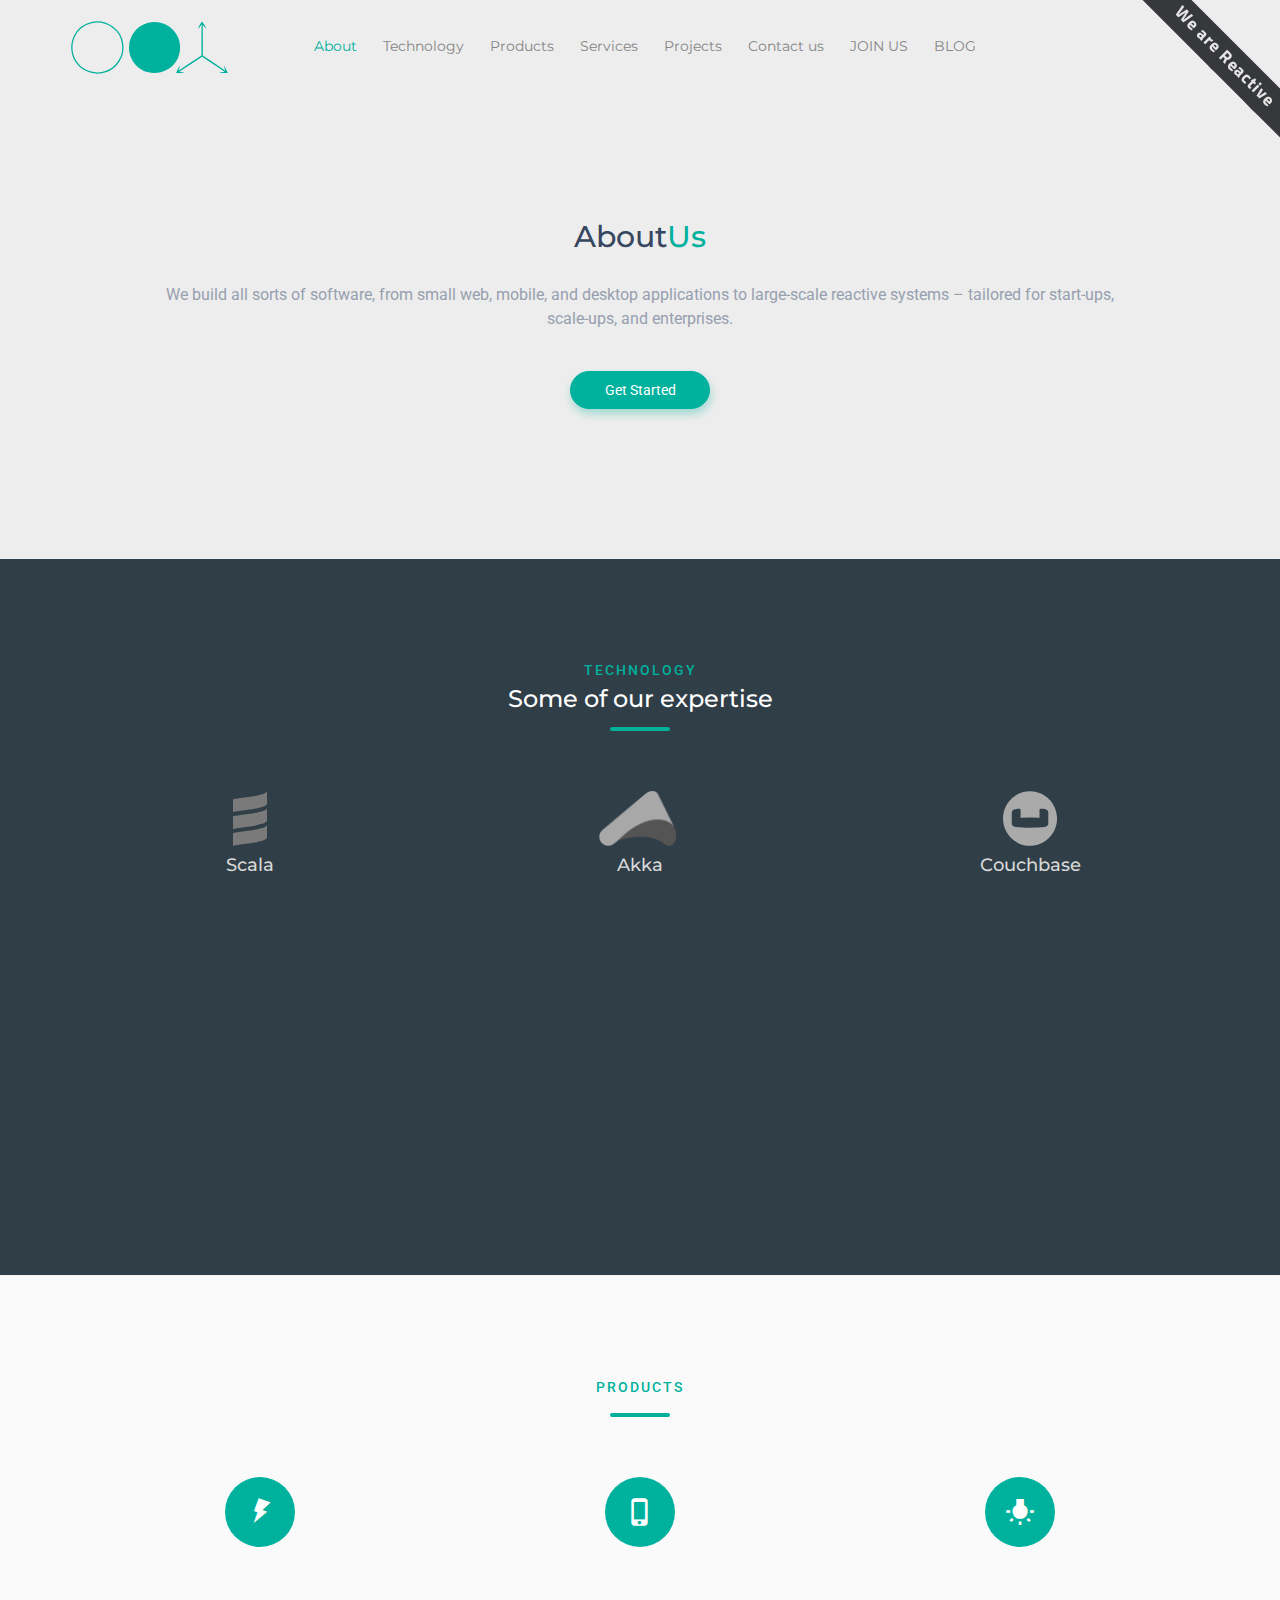
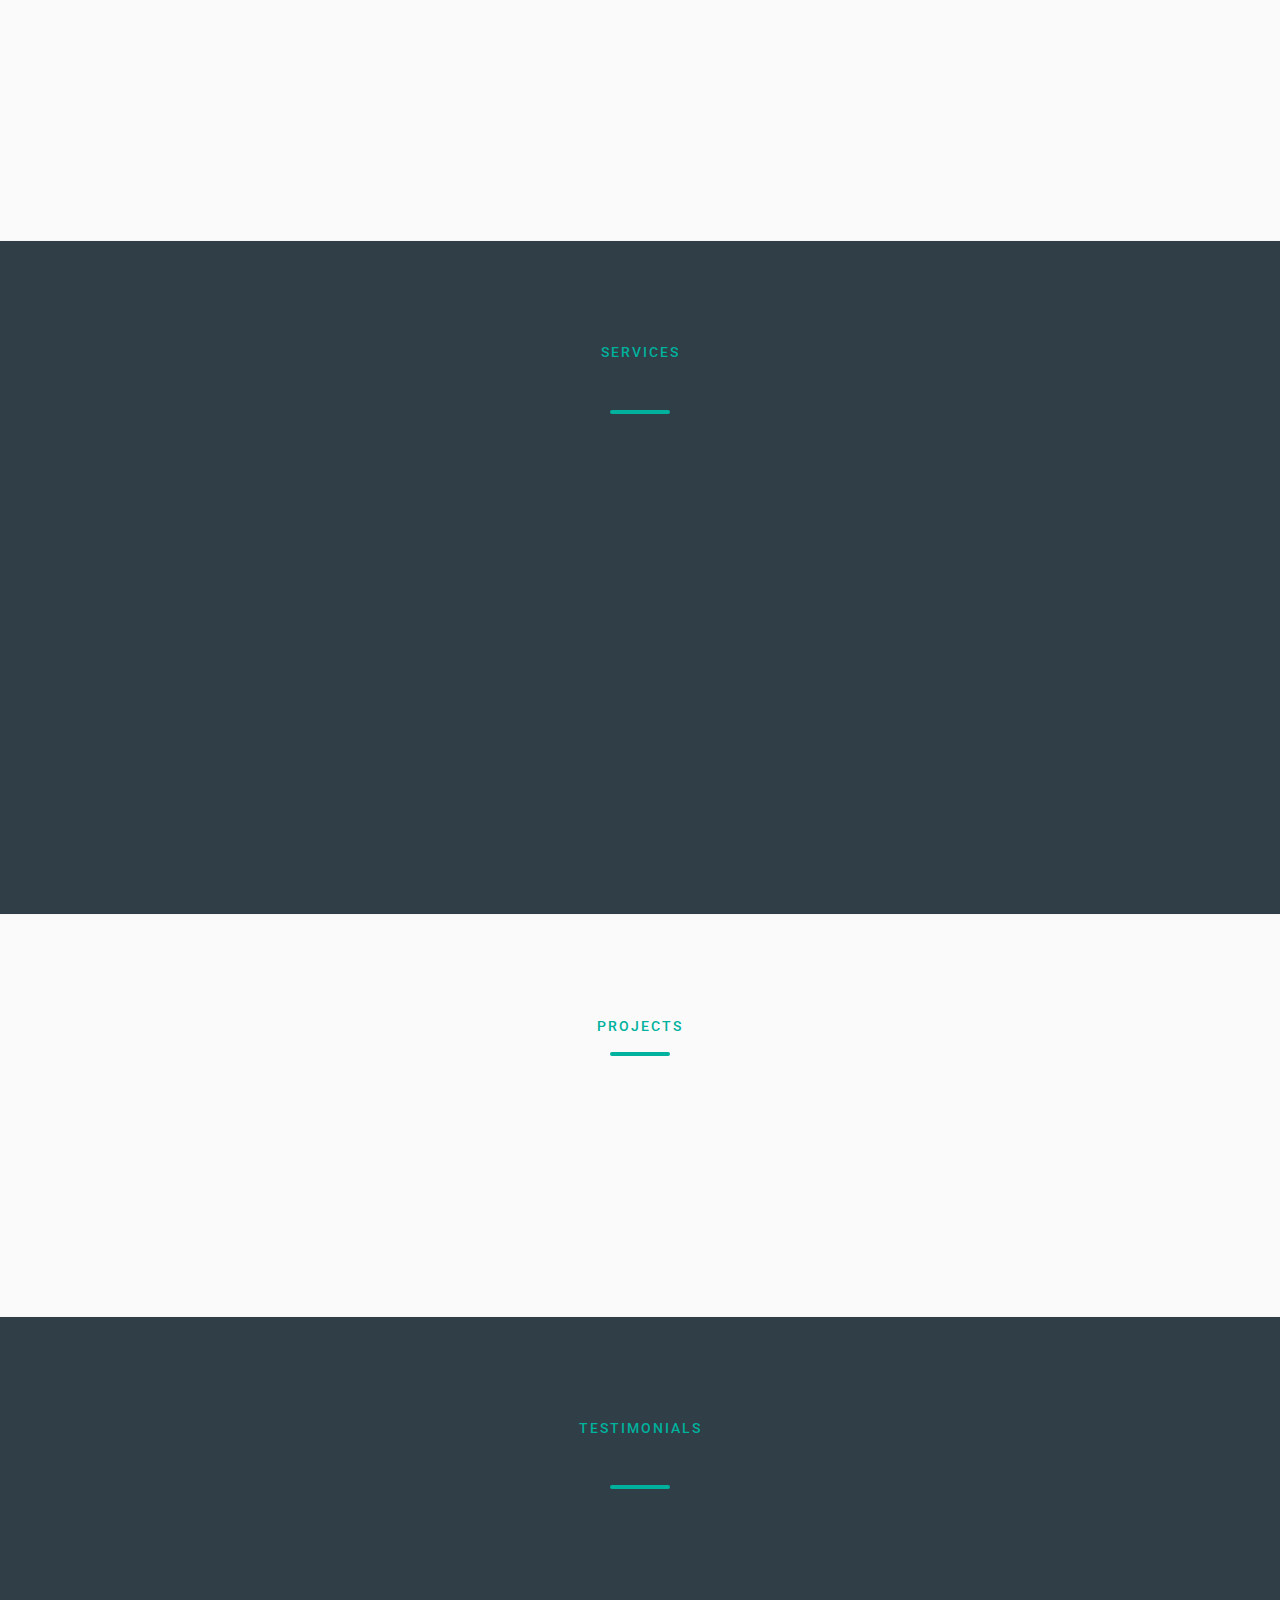
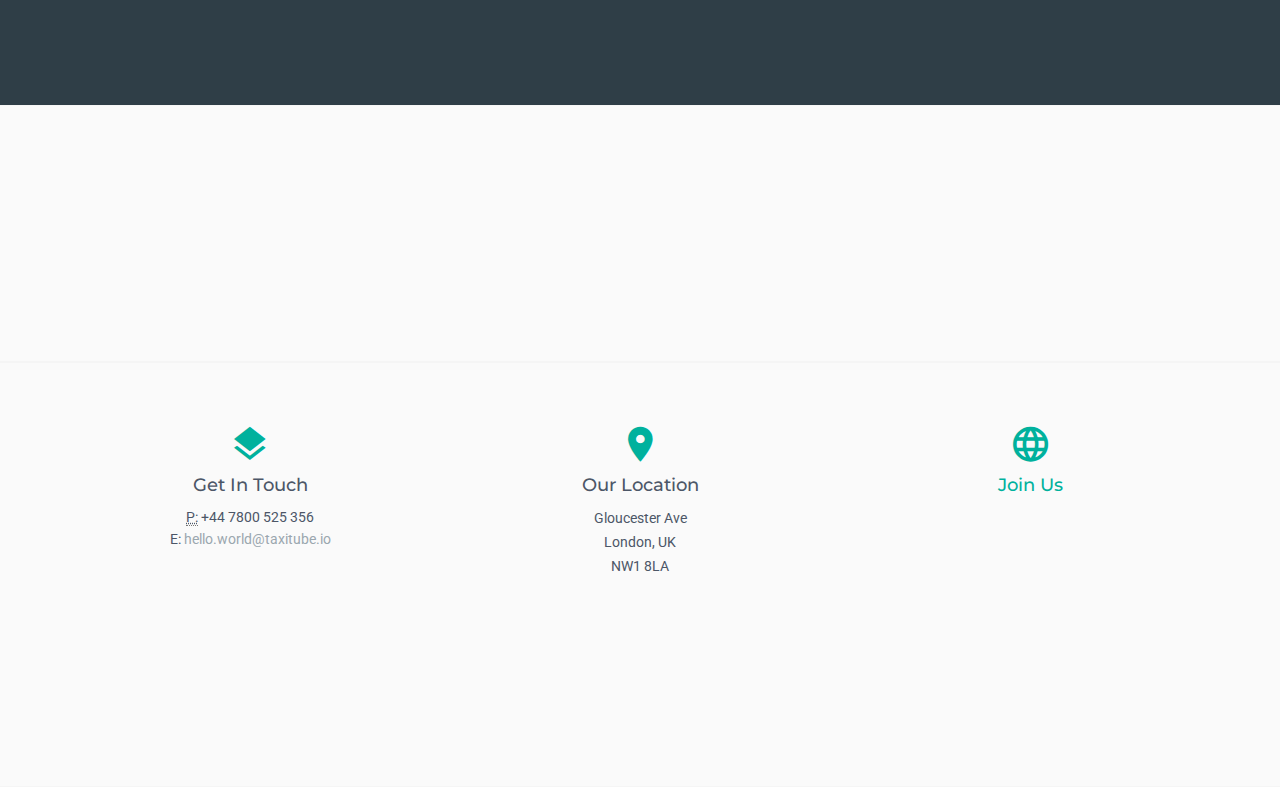
==== commit f873bc24: "site blog, join us" ====
--- a/index.html
+++ b/index.html
@@ -1,411 +1,321 @@
 <!DOCTYPE html>
 <html lang="en">
-
-<head>
+  <head>
     <meta charset="utf-8">
     <meta name="viewport" content="width=device-width, initial-scale=1.0">
     <meta name="description" content="">
     <meta name="author" content="Coderthemes">
-
-    <!-- Favicon icon -->
     <link rel="shortcut icon" type="image/x-icon" href="favicon.ico">
-
-    <!-- Site Title -->
     <title>OOA</title>
-
-    <!-- Google fonts -->
     <link href='https://fonts.googleapis.com/css?family=Roboto:400,300,500,700' rel='stylesheet' type='text/css'>
     <link href='https://fonts.googleapis.com/css?family=Montserrat:400,700' rel='stylesheet' type='text/css'>
-    <!-- Bootstrap core CSS -->
     <link href="css/bootstrap.min.css" rel="stylesheet">
-    <!-- Animate -->
     <link href="css/animate.css" rel="stylesheet">
-    <!-- Icon-font -->
+    <link href="https://fonts.googleapis.com/icon?family=Material+Icons"
+      rel="stylesheet">
     <link rel="stylesheet" type="text/css" href="css/material-design-iconic-font.min.css">
     <link href="css/owl.carousel.css" rel="stylesheet" type="text/css" media="screen">
-    <!-- Custom styles for this template -->
     <link href="css/style.css" rel="stylesheet">
-    <!-- Color css -->
     <link href="css/colors/default.css" rel="stylesheet" id="color-opt">
-</head>
-
-
-
+  </head>
 <body data-spy="scroll" data-target="#navbar-menu" class="layout-dark">
-    <div class="navbar navbar-custom sticky" role="navigation">
-        <div class="container">
+  <div class="navbar navbar-custom sticky" role="navigation">
+    <div class="container">
             <!-- Navbar-header -->
-            <div class="navbar-header">
-                <!-- Responsive menu button -->
-                <button type="button" class="navbar-toggle" data-toggle="collapse" data-target=".navbar-collapse">
-                    <i class="zmdi zmdi-menu"></i>
-                </button>
-                <!-- LOGO -->
-                <a class="navbar-brand logo" href="index.html">
-                  <svg version="1.1" id="logo-layer" class="animated pulse" width="160" xmlns="http://www.w3.org/2000/svg" xmlns:xlink="http://www.w3.org/1999/xlink" x="0px" y="0px"
-                     viewBox="-387.7 340.6 465.2 160.5" style="enable-background:new -387.7 340.6 465.2 160.5;" xml:space="preserve">
-                  <path class="st0" d="M-387.7,340.6H90.7v160.5h-478.3V340.6z"/>
-                  <path class="st1 animated bounceInDown" d="M-161.1,348.7c26.6-8.2,57.3,0.1,76.3,20.4c24.3,24.8,27.4,66.7,7.3,94.9c-17.7,26.3-52.9,38.7-83.2,29.4
-                    c-32.6-8.8-56.5-41.9-54.2-75.6C-214.3,386.3-191.4,357.1-161.1,348.7z"/>
-                  <path class="st2 animated bounceInDown " d="M-325.8,347.7c41.7-11.3,87.8,20.6,91.9,63.5c5.3,34.4-16.8,70.3-49.9,81c-29.4,10.5-64.7,0.4-83.8-24.3
-                    c-18.1-22.2-21.2-54.8-8.6-80.3C-366.5,367.5-347.5,352.6-325.8,347.7z"/>
-                  <path class="st3  animated bounceInDown " d="M-10.8,367c0.9-8.7,6.5-15.6,11.3-22.5c4.8,7,9.7,13.9,13.3,21.6c-4.4-3.3-8-7.6-11.4-11.9
-                    c0.8,30.1,0.2,60.3,0.4,90.5c22.5,15.2,45.4,29.9,67.9,45.1c-2-4.8-3.9-9.5-5.7-14.4c7.4,4.5,8.9,13.7,12.5,21
-                    c-7.7-0.1-15.4-0.1-23.1-0.1c0.1-0.8,0.3-2.5,0.4-3.3c3.4,0.1,10.2,0.2,13.5,0.2c-22.7-14.7-44.9-30-67.7-44.6
-                    c-22.4,14.7-44.6,29.9-67.4,44c5.3,0.5,10.4,1.5,15.5,2.9c-8.2,0.8-16.5,0.9-24.7,0.9c2.9-8,6.5-15.8,11.9-22.5
-                    c-1.6,5.3-3.4,10.7-5.2,16c22.6-15.1,45.2-30.3,68-45c0.1-30.5-0.2-61.1,0.2-91.6C-4.2,357.8-7.4,362.5-10.8,367z"/>
-                  </svg>
-
-                </a>
-            </div>
-            <!-- end navbar-header -->
-            <!-- menu -->
-            <div class="navbar-collapse collapse" id="navbar-menu">
-                <!-- Navbar left -->
-                <ul class="nav navbar-nav nav-custom-left">
-                    <li class="active">
-                        <a href="#home">About</a>
-                    </li>
-                    <li>
-                        <a href="#technology">Technology</a>
-                    </li>
-                    <li>
-                        <a href="#what-we-do">What We Do</a>
-                    </li>
-
-                    <li>
-                        <a href="#services">Services</a>
-                    </li>
-                    <li>
-                        <a href="#projects">Projects</a>
-                    </li>
-                    <li>
-                        <a href="#team">Meet our team</a>
-                    </li>
-
-                    <li>
-                        <a href="join-us.html">JOIN US</a>
-                    </li>
-                </ul>
-            </div>
-            <!--/Menu -->
-        </div>
-        <!-- end container -->
+      <div class="navbar-header">
+        <!-- Responsive menu button -->
+        <button type="button" class="navbar-toggle" data-toggle="collapse" data-target=".navbar-collapse">
+            <i class="zmdi zmdi-menu"></i>
+        </button>
+        <!-- LOGO -->
+        <a class="navbar-brand logo" href="index.html">
+          <svg version="1.1" id="logo-layer" class="animated pulse" width="160"  xmlns="http://www.w3.org/2000/svg" xmlns:xlink="http://www.w3.org/1999/xlink" x="0px" y="0px"
+          	 viewBox="322 214.7 1239.2 412.2" style="enable-background:new 322 214.7 1239.2 412.2;" xml:space="preserve">
+          <path class="st0" d="M218.3,1078.6h478.4v160.5H218.4v-160.5H218.3z"/>
+          <path class="st1  animated bounceInDown" d="M920.8,230.1c69.8-21.5,150.4,0.3,200.3,53.5c63.8,65.1,71.9,175.1,19.2,249.1c-46.5,69-138.8,101.6-218.4,77.2
+          	c-85.6-23.1-148.4-110-142.3-198.4C781.1,328.8,841.2,252.2,920.8,230.1z"/>
+          <path class="st2  animated bounceInDown" d="M488.5,227.5c109.4-29.6,230.4,54.1,241.2,166.7c13.9,90.3-44.1,184.5-131,212.6c-77.2,27.6-169.8,1-219.9-63.8
+          	c-47.5-58.3-55.6-143.8-22.6-210.8C381.7,279.5,431.6,240.4,488.5,227.5z"/>
+          <path class="st3 animated bounceInDown" d="M1543.9,617.8c-7.6-21-17.1-41.5-31.2-59.1l13.1,40.7c-57.1-38.5-118.1-78.9-174.9-117.3
+          	c-0.5-79.2,1.1-158.5-1-237.5c8.9,11.3,18.4,22.5,29.9,31.2c-9.4-20.2-22.3-38.3-34.9-56.7c-12.6,18.2-27.3,36.3-29.7,59.1
+          	c9-11.8,17.4-24.2,25.5-36c-1,80-0.2,160.4-0.5,240.4c-59.9,38.6-119.2,78.5-178.6,118c4.7-13.9,9.4-28.1,13.6-42
+          	c-14.1,17.6-23.6,38.1-31.2,59.1c21.5,0,43.3-0.3,64.8-2.4c-13.4-3.7-26.8-6.3-40.7-7.6c59.8-37,118.1-76.9,176.9-115.5
+          	c57.8,37.1,117.3,78.9,174.9,116.5c-13.3,1.4-29.9,3.7-40.8,6.7C1500.6,617.5,1522.4,617.8,1543.9,617.8z"/>
+          </svg>
+          <!-- <p class="logo-title animated slideInLeft"><span>O</span>ut<span>O</span>f<span>A</span>xis</p> -->
+        </a>
+      </div>
+        <div class="navbar-collapse collapse" id="navbar-menu">
+          <ul class="nav navbar-nav nav-custom-left">
+            <li class="active">
+              <a href="#home">About</a>
+            </li>
+            <li>
+              <a href="#technology">Technology</a>
+            </li>
+            <li>
+              <a href="#Products">Products</a>
+            </li>
+
+            <li>
+              <a href="#services">Services</a>
+            </li>
+
+<!--             <li>
+  <a href="#features">Features</a>
+</li> -->
+            <li>
+              <a href="#projects">Projects</a>
+            </li>
+<!--             <li>
+  <a href="#team">Team</a>
+</li> -->
+            <li>
+              <a href="#contact">Contact us</a>
+            </li>
+            <li>
+              <a href="join-us.html">JOIN US</a>
+            </li>
+            <li>
+              <a href="http://taxitube.io/ooa-blog">BLOG</a>
+            </li>
+          </ul>
+        </div>
+      </div>
     </div>
-    <!-- End navbar-custom -->
     <!-- HOME -->
     <section class="home" id="home">
-        <!-- <div class="bg-overlay"></div> -->
-        <div class="container">
-            <div class="row">
-                <div class="col-sm-12">
-                    <div class="home-wrapper text-center">
-                        <h2 class="animated fadeInDown wow" data-wow-delay=".1s">About<span class="text-colored">Us</span></h2>
-
-                        <p class="animated fadeInDown wow text-muted" data-wow-delay=".2s">
-                            We build anything from a small software application to a full scale reactive system tailored for startups, scale-ups, and enterprises.
-                        </p>
-                        <a href="#features" class="btn btn-primary btn-shadow btn-rounded w-lg animated fadeInDown wow" data-wow-delay=".4s">Get Started</a>
-
-                    </div>
-                    <!-- home wrapper -->
-                </div>
-                <!-- end col -->
-            </div>
-            <!-- end row -->
-        </div>
-        <!-- end container -->
-    </section>
-    <!-- END HOME -->
+      <div class="container">
+        <div class="row">
+          <div class="col-sm-12">
+            <div class="home-wrapper text-center">
+              <h2 class="animated fadeInDown wow" data-wow-delay=".1s">About<span class="text-colored">Us</span></h2>
+              <p class="animated fadeInDown wow text-muted" data-wow-delay=".2s">We build all sorts of software, from small web, mobile, and desktop applications to large-scale reactive systems – tailored for start-ups, scale-ups, and enterprises.</p>
+              <a href="#technology" class="btn btn-primary btn-shadow btn-rounded w-lg animated fadeInDown wow scroll-down-btn" data-wow-delay=".4s">Get Started</a>
+            </div>
+          </div>
+        </div>
+      </div>
+    </section>
+
+    <!-- TECHNOLOGY -->
+    <section class="section" id="technology">
+      <div class="container">
+        <div class="row">
+          <div class="col-sm-12 text-center">
+            <div class="title-box">
+              <p class="title-alt">Technology</p>
+              <h3 class="fadeIn animated wow text-white" data-wow-delay=".1s">Some of our expertise</h3>
+              <div class="border"></div>
+            </div>
+          </div>
+        </div>
+
+        <div class="row text-center">
+          <div class="col-sm-4">
+            <div class="service-item animated fadeInLeft wow" data-wow-delay=".1s">
+              <img src="images/icons/scala-black.svg" id="scala" alt="img">
+              <div class="service-detail">
+                <h4 class="text-light">Scala</h4>
+              </div>
+            </div>
+          </div>
+          <div class="col-sm-4">
+            <div class="service-item animated fadeInDown wow" data-wow-delay=".3s">
+              <img src="images/icons/akka-black.png" id="akka" alt="img">
+              <div class="service-detail">
+                <h4 class="text-light">Akka</h4>
+              </div>
+            </div>
+          </div>
+          <div class="col-sm-4">
+            <div class="service-item animated fadeInRight wow" data-wow-delay=".5s">
+              <img src="images/icons/couchbase-black.svg" width="" id="couchbase" alt="img">
+              <div class="service-detail">
+                <h4 class="text-light">Couchbase</h4>
+              </div>
+            </div>
+          </div>
+        </div>
+
+        <div class="row text-center">
+          <div class="col-sm-4">
+            <div class="service-item animated fadeInLeft wow" data-wow-delay=".1s">
+              <img src="images/icons/js-black.png" id="js" width="48" alt="img">
+              <div class="service-detail">
+                <h4 class="text-light">Javascript</h4>
+              </div>
+            </div>
+          </div>
+          <div class="col-sm-4">
+            <div class="service-item animated fadeInDown wow" data-wow-delay=".3s">
+              <img src="images/icons/react-black.svg" id="react" width="48" alt="img">
+              <div class="service-detail">
+                <h4 class="text-light">React</h4>
+              </div>
+            </div>
+          </div>
+          <div class="col-sm-4">
+            <div class="service-item animated fadeInRight wow" data-wow-delay=".5s">
+              <img src="images/icons/bootstrap-black.svg" id="bootstrap" width="48" alt="img">
+              <div class="service-detail">
+                <h4 class="text-light">Bootstrap</h4>
+              </div>
+            </div>
+          </div>
+        </div>
+
+        <div class="row text-center">
+          <div class="col-sm-4">
+            <div class="service-item animated fadeInLeft wow" data-wow-delay=".5s">
+              <img src="images/icons/ios-black.png" width="48" id="ios" alt="img">
+              <div class="service-detail">
+                <h4 class="text-light">iOS</h4>
+              </div>
+            </div>
+          </div>
+          <div class="col-sm-4">
+            <div class="service-item animated fadeInDown wow" data-wow-delay=".5s">
+              <img src="images/icons/android-black.svg" width="48" id="android" alt="img">
+              <div class="service-detail">
+                <h4 class="text-light">Android</h4>
+              </div>
+            </div>
+          </div>
+          <div class="col-sm-4">
+            <div class="service-item animated fadeInRight wow" data-wow-delay=".5s">
+              <img src="images/icons/play-black.png" width="40"  id="play" alt="img">
+              <div class="service-detail">
+                <h4 class="text-light">Play</h4>
+              </div>
+            </div>
+          </div>
+        </div>
+      </div>
+    </section>
+
+    <section class="section bg-gray" id="Products">
+      <div class="container">
+        <div class="row">
+          <div class="col-sm-12 text-center">
+            <div class="title-box">
+
+              <p class="title-alt">Products</p>
+              <h3 class="fadeIn animated wow" data-wow-delay=".1s"></h3>
+              <div class="border"></div>
+            </div>
+          </div>
+        </div>
+
+        <div class="row m-t-30">
+          <div class="col-md-12">
+            <div class="col-sm-4">
+              <div class="question-q-box"><i class="material-icons question-icon flash">&#xE3E7;</i></div>
+              <div class="animated fadeInLeft wow" data-wow-delay=".3s">
+                <h4 class="question">Reactive Systems</h4>
+                <p class="answer">We build reactive [link] software so that you can scale your business easily and offer reliable services to your users. We accomplish this using the Lightbend technology stack.</p>
+              </div>
+            </div>
+            <div class="col-sm-4">
+              <div class="question-q-box"><i class="material-icons question-icon">&#xE325;</i></div>
+              <div class="animated fadeInDown wow" data-wow-delay=".5s">
+                <h4 class="question">Mobile Application Development</h4>
+                <p class="answer">Whether you want to rapidly prototype an app idea, or develop a more comprehensive application, our team consisting of native-only iOS and Android mobile developers will help realise a solution. We can help formulate your requirements and ultimately deliver excellent apps with excellent UI, UX, and performance.</p>
+              </div>
+            </div>
+            <div class="col-sm-4">
+              <div class="question-q-box"><i class="material-icons question-icon">&#xE42E;</i></div>
+              <div class="animated fadeInRight wow" data-wow-delay=".4s">
+                <h4 class="question">Bespoke Web Solutions</h4>
+                <p class="answer">If existing software does not fit your requirements, our team can offer custom web applications with fully-Responsive and ergonomic design, using cutting edge tools. This offers the best results when you have more complex requirements.</p>
+              </div>
+            </div>
+          </div>
+        </div>
+      </div>
+    </section>
+
+    <section class="section" id="services">
+      <!-- service 4 blocks -->
+      <div class="container">
+        <div class="row">
+          <div class="col-sm-12 text-center">
+            <div class="title-box">
+              <p class="title-alt">Services</p>
+              <h3 class="fadeIn animated wow text-white" data-wow-delay=".2s">Stages of Work</h3>
+              <div class="border"></div>
+            </div>
+          </div>
+        </div>
+
+        <div class="row">
+          <article class="pricing-column pricing-dark col-lg-3 col-sm-6">
+            <div class="inner-box fadeIn animated wow" data-wow-delay=".1s">
+              <div class="plan-header text-center">
+                <h3 class="plan-title">Discover</h3>
+              </div>
+              <ul class="plan-stats list-unstyled text-center">
+                <li>We start by eliciting general aims and specific technological requirements from you. This stage allows us to determine what your really need and understand your goals and challenges.</li>
+              </ul>
+              <div class="">
+                <div class="service-border"></div>
+              </div>
+            </div>
+          </article>
+
+          <article class="pricing-column pricing-dark col-lg-3 col-sm-6">
+            <div class="inner-box fadeIn animated wow" data-wow-delay=".2s">
+              <div class="plan-header text-center">
+                <h3 class="plan-title">Planing</h3>
+              </div>
+              <ul class="plan-stats list-unstyled text-center">
+                <li>Our experienced team of generalists and specialists will provide the overarching design for the software solution, tailored directly to your business and technological needs. We always endeavour to answer not only your present needs but also future evolution of the business.</li>
+              </ul>
+              <div class="">
+                <div class="service-border"></div>
+              </div>
+            </div>
+          </article>
+
+          <article class="pricing-column pricing-dark col-lg-3 col-sm-6">
+            <div class="inner-box fadeIn animated wow" data-wow-delay=".3s">
+              <div class="plan-header text-center">
+                <h3 class="plan-title">Implementation</h3>
+              </div>
+              <ul class="plan-stats list-unstyled text-center">
+                <li>The software development process will be divided up into milestones and will be built iteratively according to a mutually-agreed schedule. Your feedback after every milestone is essential for achieving the best solution possible. In addition, we will conduct system, performance, and user-acceptance testing at this stage according to your business model.</li>
+              </ul>
+              <div class="">
+                <div class="service-border"></div>
+              </div>
+            </div>
+          </article>
+
+          <article class="pricing-column pricing-dark col-lg-3 col-sm-6">
+            <div class="inner-box fadeIn animated wow" data-wow-delay=".4s">
+              <div class="plan-header text-center">
+                <h3 class="plan-title">Maintenance</h3>
+              </div>
+              <ul class="plan-stats list-unstyled text-center">
+                <li>We provide full–life-cycle software and infrastructure support. This includes ongoing system maintenance, regular updates, and new features.</li>
+              </ul>
+              <div class="">
+                <div class="service-border"></div>
+              </div>
+            </div>
+          </article>
+        </div>
+      </div>
+    </section>
+    <!-- END PRICING -->
+
+
 
     <!-- FEATURES -->
-    <section class="section" id="technology">
-        <div class="container">
-            <div class="row">
-                <div class="col-sm-12 text-center">
-                    <div class="title-box">
-                        <p class="title-alt">Technology</p>
-                        <h3 class="fadeIn animated wow text-white" data-wow-delay=".1s">Some of our expertise</h3>
-                        <div class="border"></div>
-                    </div>
-                </div>
-            </div>
-            <!-- end row -->
-
-            <div class="row text-center">
-                <div class="col-sm-4">
-                    <div class="service-item animated fadeInLeft wow" data-wow-delay=".1s">
-                        <img src="images/icons/scala-black.svg" id="scala" alt="img">
-                        <div class="service-detail">
-                            <h4 class="text-light">Scala</h4>
-
-                        </div>
-                        <!-- /service-detail -->
-                    </div>
-                    <!-- /service-item -->
-                </div>
-                <!-- /col -->
-
-                <div class="col-sm-4">
-                    <div class="service-item animated fadeInDown wow" data-wow-delay=".3s">
-                        <img src="images/icons/akka-black.png" id="akka" alt="img">
-                        <div class="service-detail">
-                            <h4 class="text-light">Akka</h4>
-                        </div>
-                        <!-- /service-detail -->
-                    </div>
-                    <!-- /service-item -->
-                </div>
-                <!-- /col -->
-
-                <div class="col-sm-4">
-                    <div class="service-item animated fadeInRight wow" data-wow-delay=".5s">
-                        <img src="images/icons/couchbase-black.svg" width="" id="couchbase" alt="img">
-                        <div class="service-detail">
-                            <h4 class="text-light">Couchbase</h4>
-
-                        </div>
-                        <!-- /service-detail -->
-                    </div>
-                    <!-- /service-item -->
-                </div>
-                <!-- /col -->
-            </div>
-            <!--end row -->
-
-            <div class="row text-center">
-                <div class="col-sm-4">
-                    <div class="service-item animated fadeInLeft wow" data-wow-delay=".1s">
-                        <img src="images/icons/js-black.png" id="js" width="48" alt="img">
-                        <div class="service-detail">
-                            <h4 class="text-light">Javascript</h4>
-
-                        </div>
-                        <!-- /service-detail -->
-                    </div>
-                    <!-- /service-item -->
-                </div>
-                <!-- /col -->
-
-                <div class="col-sm-4">
-                    <div class="service-item animated fadeInDown wow" data-wow-delay=".3s">
-                        <img src="images/icons/react-black.svg" id="react" width="48" alt="img">
-                        <div class="service-detail">
-                            <h4 class="text-light">React</h4>
-                        </div>
-                        <!-- /service-detail -->
-                    </div>
-                    <!-- /service-item -->
-                </div>
-                <!-- /col -->
-
-                <div class="col-sm-4">
-                    <div class="service-item animated fadeInRight wow" data-wow-delay=".5s">
-                        <img src="images/icons/bootstrap-black.svg" id="bootstrap" width="48" alt="img">
-                        <div class="service-detail">
-                            <h4 class="text-light">Bootstrap</h4>
-                        </div>
-                        <!-- /service-detail -->
-                    </div>
-                    <!-- /service-item -->
-                </div>
-                <!-- /col -->
-
-
-            </div>
-            <!--end row -->
-            <div class="row text-center">
-              <div class="col-sm-4">
-                  <div class="service-item animated fadeInLeft wow" data-wow-delay=".5s">
-                      <img src="images/icons/ios-black.png" width="48" id="ios" alt="img">
-                      <div class="service-detail">
-                          <h4 class="text-light">IOS</h4>
-                      </div>
-                      <!-- /service-detail -->
-                  </div>
-                  <!-- /service-item -->
-              </div>
-              <div class="col-sm-4">
-                  <div class="service-item animated fadeInDown wow" data-wow-delay=".5s">
-                      <img src="images/icons/android-black.svg" width="48" id="android" alt="img">
-                      <div class="service-detail">
-                          <h4 class="text-light">Android</h4>
-                      </div>
-                      <!-- /service-detail -->
-                  </div>
-                  <!-- /service-item -->
-              </div>
-
-
-              <div class="col-sm-4">
-                  <div class="service-item animated fadeInRight wow" data-wow-delay=".5s">
-                      <img src="images/icons/play-black.png" width="40"  id="play" alt="img">
-                      <div class="service-detail">
-                          <h4 class="text-light">Play</h4>
-                      </div>
-                      <!-- /service-detail -->
-                  </div>
-                  <!-- /service-item -->
-              </div>
-            </div>
-        </div>
-        <!-- end container -->
-    </section>
-    <!-- END FEATURES -->
-
-
-    <!-- FEATURES-ALT -->
-    <section class="section bg-gray" id="features">
-        <div class="container">
-
-            <div class="row">
-                <div class="col-sm-6">
-                    <div class="feature-detail">
-
-                        <div class="title-box">
-                            <p class="title-alt">Features</p>
-                            <h3 class="fadeIn animated wow" data-wow-delay=".1s">Modern Design</h3>
-                            <div class="border"></div>
-                        </div>
-
-                        <ul class="zmdi-hc-ul">
-                            <li class="fadeIn animated wow" data-wow-delay=".1s"><i class="zmdi-hc-li zmdi zmdi-caret-right-circle text-colored"></i><span class="text-muted">Fully Responsive design.</span></li>
-
-                            <li class="fadeIn animated wow" data-wow-delay=".2s"><i class="zmdi-hc-li zmdi zmdi-caret-right-circle text-colored"></i><span class="text-muted">Based on Bootstrap 3.3.6</span></li>
-
-                            <li class="fadeIn animated wow" data-wow-delay=".3s"><i class="zmdi-hc-li zmdi zmdi-caret-right-circle text-colored"></i><span class="text-muted">Many variants to choose from</span></li>
-
-                            <li class="fadeIn animated wow" data-wow-delay=".4s"><i class="zmdi-hc-li zmdi zmdi-caret-right-circle text-colored"></i><span class="text-muted">Built with HTML5 & CSS3</span></li>
-
-                            <li class="fadeIn animated wow" data-wow-delay=".5s"><i class="zmdi-hc-li zmdi zmdi-caret-right-circle text-colored"></i><span class="text-muted">Commented and clean code</span></li>
-                        </ul>
-                    </div>
-                </div>
-                <div class="col-sm-6">
-                    <img src="images/macbook.png" class="img-responsive fadeIn animated wow" data-wow-delay=".2s">
-                </div>
-            </div>
-        </div>
-    </section>
-    <!-- END FEATURES-ALT -->
-
-
-    <section class="section" id="what-we-do">
-      <div class="container">
-
-        <div class="row">
-          <div class="col-sm-6">
-            <img src="images/tablet.png" class="img-responsive fadeIn animated wow center-block" data-wow-delay=".2s">
-          </div>
-
-          <div class="col-sm-6">
-            <div class="feature-detail">
-
-              <div class="title-box">
-                <p class="title-alt">What We Do</p>
-                <h3 class="fadeIn animated wow text-white" data-wow-delay=".1s">We build App, you build business</h3>
-                <div class="border"></div>
-              </div>
-
-              <p class="text-muted">Proin a velit aliquam vitae malesuada rutrum. Aenean ullamcorper placerat porttitor velit aliquam vitae. Aliquam a augue suscipit, bibendum luctus neque laoreet rhoncus ipsum, ullamcorper.</p>
-
-              <p class="text-muted">Lorem ipsum dolor sit amet, consectetur adipisicing elit. Sint nulla facilis voluptatem delectus alias officia iure.</p>
-            </div>
-          </div>
-
-        </div>
-      </div>
-    </section>
-    <!-- END FEATURES-ALT -->
-
-    <!-- PRICING -->
-    <section class="section bg-gray" id="services">
-        <div class="container">
-            <div class="row">
-                <div class="col-sm-12 text-center">
-                    <div class="title-box">
-                        <p class="title-alt fadeIn animated wow" data-wow-delay=".1s">Services</p>
-                        <h3 class="fadeIn animated wow text-nuted" data-wow-delay=".2s">Select a Plan</h3>
-                        <div class="border"></div>
-                    </div>
-                </div>
-            </div>
-            <!-- end row -->
-
-            <div class="row">
-
-                <!--Pricing Column-->
-                <article class="pricing-column pricing-gray col-lg-3 col-sm-6">
-                    <div class="inner-box fadeIn animated wow" data-wow-delay=".1s">
-                        <div class="plan-header text-center">
-                            <h3 class="plan-title">Discover</h3>
-                        </div>
-                        <ul class="plan-stats list-unstyled text-center">
-                            <li>Requirements elicitation stage allows us to determine what your really need and understand your goals and challenges.</li>
-                        </ul>
-                        <div class="">
-                            <div class="service-border"></div>
-                        </div>
-                    </div>
-                </article>
-
-                <!--Pricing Column-->
-                <article class="pricing-column pricing-gray col-lg-3 col-sm-6">
-                    <div class="inner-box fadeIn animated wow" data-wow-delay=".2s">
-                        <div class="plan-header text-center">
-                            <h3 class="plan-title">Design</h3>
-                        </div>
-                        <ul class="plan-stats list-unstyled text-center">
-                            <li>Our expert team will provide a design of a software solution specifically tailored to your business and technological needs. Our solution does not only answer your todays needs but will also take into account evolution of your requirements in the future.</li>
-                        </ul>
-
-                        <div class="">
-                            <div class="service-border"></div>
-                        </div>
-                    </div>
-                </article>
-
-                <!--Pricing Column-->
-                <article class="pricing-column pricing-gray col-lg-3 col-sm-6">
-                    <div class="inner-box fadeIn animated wow" data-wow-delay=".3s">
-                        <div class="plan-header text-center">
-                            <h3 class="plan-title">Implementation</h3>
-                        </div>
-                        <ul class="plan-stats list-unstyled text-center">
-                            <li>The software development process will be divided up into milestones and will be built iteratively according to a strict schedule. Your feedback after every milestone will be required for iterative development as. Additionally, at this stage we conduct User acceptance testing  and System and performance testing </li>
-                        </ul>
-
-                        <div class="">
-                            <div class="service-border"></div>
-                        </div>
-                    </div>
-                </article>
-
-                <!--Pricing Column-->
-                <article class="pricing-column pricing-gray col-lg-3 col-sm-6">
-                    <div class="inner-box fadeIn animated wow" data-wow-delay=".4s">
-                        <div class="plan-header text-center">
-                            <h3 class="plan-title">Maintenance</h3>
-                        </div>
-                        <ul class="plan-stats list-unstyled text-center">
-                            <li>we provide full life cycle software support that includes: Ongoing system maintenance, Update management, Feature enhancement</li>
-                        </ul>
-
-                        <div class="">
-                            <div class="service-border"></div>
-                        </div>
-                    </div>
-                </article>
-
-            </div>
-            <!-- end row -->
-
-        </div>
-        <!-- end container -->
-    </section>
-    <!-- END PRICING -->
-
-    <section class="section" id="projects">
+
+
+
+    <section class="section bg-gray" id="projects">
       <div class="container">
         <div class="row">
           <div class="col-sm-12 text-center">
@@ -416,7 +326,6 @@
             </div>
           </div>
         </div>
-        <!-- end row -->
 
         <div class="row">
           <div class="col-md-12 text-center">
@@ -425,16 +334,7 @@
                 <a href="">
                   <div class="clientblock text-muted">
                     <img src="images/projects/logo1.png" alt="">
-                    <p>Lorem ipsum dolor sit amet, consectetur adipisicing elit. Sed illo unde itaque sequi aspernatur eveniet earum enim </p>
-                  </div>
-                </a>
-              </div>
-
-              <div class="zoomIn animated wow" data-wow-delay=".1s">
-                <a href="">
-                  <div class="clientblock text-muted">
-                    <img src="images/projects/logo2.png" alt="">
-                    <p>consectetur adipisicing elit. Sed illo unde itaque sequi aspernatur eveniet earum enim maiores natus provident lorem</p>
+                    <h4>Taxitube IOT</h4>
                   </div>
                 </a>
               </div>
@@ -443,67 +343,62 @@
                 <a href="">
                   <div class="clientblock text-muted">
                     <img src="images/projects/logo3.png" alt="">
-                    <p>Sed illo unde itaque sequi aspernatur eveniet earum enim maiores natus provident.</p>
+                    <h4>Weshapp</h4>
                   </div>
                 </a>
               </div>
-            </div><!-- end testi -->
-
-          </div> <!-- end col -->
-        </div> <!-- end row -->
-      </div> <!-- end container -->
-    </section>
-    <!-- TEAM -->
-    <section class="section bg-gray" id="team">
-      <div class="container">
+              <div class="zoomIn animated wow" data-wow-delay=".1s">
+                <a href="">
+                  <div class="clientblock text-muted">
+                    <img src="images/projects/logo1.png" alt="">
+                    <h4>Taxitube.io</h4>
+                  </div>
+                </a>
+              </div>
+            </div>
+          </div>
+        </div>
+      </div>
+    </section>
+
+    <!-- CLIENTS -->
+    <section class="">
+      <div class="container clients section">
         <div class="row">
           <div class="col-sm-12 text-center">
             <div class="title-box">
-              <p class="title-alt">Team</p>
-              <h3 class="fadeIn animated wow" data-wow-delay=".1s">Meet the team</h3>
+              <p class="title-alt">Testimonials</p>
+              <h3 class="fadeIn animated wow text-white" data-wow-delay=".1s">Happy Clients</h3>
               <div class="border"></div>
             </div>
           </div>
-        </div> <!-- end row -->
-
-        <div class="row">
-          <div class="col-md-10 col-md-offset-1">
-            <div class="row team text-center">
-              <!-- team-member -->
-              <div class="col-sm-4">
-                <div class="team-member animated fadeInDown wow" data-wow-delay=".1s">
-                  <img src="images/team/team-1.jpg" alt="team-member" class="img-responsive img-circle">
-                  <h4>Holden McGroin</h4>
-                  <p class="text-muted">Product Designer & Founder</p>
+        </div>
+        <div class="row text-center">
+          <div class="col-sm-12">
+            <div class="">
+                <div class="brand-item animated fadeInLeft wow" data-wow-delay=".1s">
+                  <a href="#"><img alt="01 brand" src="images/clients/01_brand.png"></a>
                 </div>
-              </div>
-
-              <!-- team-member -->
-              <div class="col-sm-4">
-                <div class="team-member animated fadeInDown wow" data-wow-delay=".3s">
-                  <img src="images/team/team-2.jpg" alt="team-member" class="img-responsive img-circle">
-                  <h4>Mike Oxbigg</h4>
-                  <p class="text-muted">Developer & Co-founder</p>
+                <div class="brand-item animated fadeInLeft wow" data-wow-delay=".2s">
+                  <a href="#"><img alt="02 brand" src="images/clients/02_brand.png"></a>
                 </div>
-              </div>
-
-              <!-- team-member -->
-              <div class="col-sm-4">
-                <div class="team-member animated fadeInDown wow" data-wow-delay=".5s">
-                  <img src="images/team/team-3.jpg" alt="team-member" class="img-responsive img-circle">
-                  <h4>Eilean Dover</h4>
-                  <p class="text-muted">UI/UX Designer</p>
+                <div class="brand-item animated fadeInLeft wow" data-wow-delay=".3s">
+                  <a href="#"><img alt="03 brand" src="images/clients/03_brand.png"></a>
                 </div>
-              </div>
-
-            </div>
-          </div>
-        </div>
-
-      </div>
-    </section>
-    <!-- END TEAM -->
-
+                <div class="brand-item animated fadeInLeft wow" data-wow-delay=".4s">
+                  <a href="#"><img alt="04 brand" src="images/clients/04_brand.png"></a>
+                </div>
+                <div class="brand-item animated fadeInLeft wow" data-wow-delay=".5s">
+                  <a href="#"><img alt="05 brand" src="images/clients/05_brand.png"></a>
+                </div>
+                <div class="brand-item animated fadeInLeft wow" data-wow-delay=".6s">
+                  <a href="#"><img alt="06 brand" src="images/clients/06_brand.png"></a>
+                </div>
+            </div>
+          </div>
+        </div>
+      </div>
+    </section>
     <section class="section contact-page bg-gray quote-section">
       <div class="container">
         <div class="row">
@@ -544,119 +439,73 @@
                 <div class="error" id="err-timedout">The connection to the server timed out!</div>
                 <div class="error" id="err-state"></div>
                 <button type="submit" class="btn btn-primary btn-shadow btn-rounded w-md pull-right" id="send">Submit</button>
-              </div> <!-- /col -->
-            </form> <!-- /form -->
-          </div> <!-- end col -->
-        </div> <!-- end row -->
-      </div> <!-- end Container -->
-    </section>
-
-    <!-- CLIENTS -->
-    <section class="">
-        <div class="container clients section">
-            <div class="row">
-                <div class="col-sm-12 text-center">
-                    <div class="title-box">
-                        <p class="title-alt">Testimonials</p>
-                        <h3 class="fadeIn animated wow text-black" data-wow-delay=".1s">Happy Clients</h3>
-                        <div class="border"></div>
-                    </div>
-                </div>
-            </div>
-            <!-- end row -->
-
-            <div class="row text-center">
-                <div class="col-sm-12">
-                    <div class="">
-                        <div class="brand-item animated fadeInLeft wow" data-wow-delay=".1s">
-                            <a href="#"><img alt="01 brand" src="images/clients/01_brand.png"></a>
-                        </div>
-                        <div class="brand-item animated fadeInLeft wow" data-wow-delay=".2s">
-                            <a href="#"><img alt="02 brand" src="images/clients/02_brand.png"></a>
-                        </div>
-                        <div class="brand-item animated fadeInLeft wow" data-wow-delay=".3s">
-                            <a href="#"><img alt="03 brand" src="images/clients/03_brand.png"></a>
-                        </div>
-                        <div class="brand-item animated fadeInLeft wow" data-wow-delay=".4s">
-                            <a href="#"><img alt="04 brand" src="images/clients/04_brand.png"></a>
-                        </div>
-                        <div class="brand-item animated fadeInLeft wow" data-wow-delay=".5s">
-                            <a href="#"><img alt="05 brand" src="images/clients/05_brand.png"></a>
-                        </div>
-                        <div class="brand-item animated fadeInLeft wow" data-wow-delay=".6s">
-                            <a href="#"><img alt="06 brand" src="images/clients/06_brand.png"></a>
-                        </div>
-                    </div>
-                </div>
-            </div>
-        </div>
-    </section>
-    <!-- END CLIENTS -->
+              </div>
+            </form>
+          </div>
+        </div>
+      </div>
+    </section>
 
     <!-- FOOTER -->
     <footer class="section bg-gray footer footer-sm " id="contact">
-        <div class="container">
-          <div class="row text-center">
-
-            <div class="col-sm-4">
-              <div class="contact-detail-box">
-                <i class="zmdi zmdi-layers zmdi-hc-3x text-colored"></i>
-                <h4>Get In Touch</h4>
-                <abbr title="Phone">P:</abbr> (123) 456-7890<br>
-                E: <a href="mailto:email@email.com" class="text-muted">email@email.com</a>
-              </div>
-            </div><!-- end col -->
-
-
-
-            <div class="col-sm-4">
-              <div class="contact-detail-box">
-                <i class="zmdi zmdi-pin zmdi-hc-3x text-colored"></i>
-                <h4>Our Location</h4>
-                <address>
-                Gloucester Ave<br>
-                London, UK<br>
-              </address>
-              </div>
-            </div><!-- end col -->
-            <div class="col-sm-4">
-              <div class="contact-detail-box">
-                <a href="join-us.html" class="text-colored">
-                <i class="zmdi zmdi-globe-alt zmdi-hc-3x"></i>
-                  <h4>Join Us</h4>
-                </a>
-              </div>
-            </div><!-- end col -->
-          </div>
-          <!-- end row -->
-            <section class="animated fadeInUp wow">
-              <div class="row">
-                  <div class="col-sm-12">
-                      <div class="text-center">
-                          <ul class="list-inline social-circle m-t-0">
-                              <li>
-                                  <a href="#features"> <i class="zmdi zmdi-facebook"></i> </a>
-                              </li>
-                              <li>
-                                  <a href=""> <i class="zmdi zmdi-twitter"></i> </a>
-                              </li>
-                              <li>
-                                  <a href=""> <i class="zmdi zmdi-linkedin"></i> </a>
-                              </li>
-                          </ul>
-                      </div>
-                  </div>
-              </div>
-              <!-- end row -->
-              <div class="row">
-                  <div class="col-md-12">
-                      <p class="text-muted m-b-0" style="text-align:center"> © OutOfAxis 2016 - All Right Reserved</p>
-                  </div>
-              </div>
-          </section>
-        </div>
+      <div class="container">
+        <div class="row text-center">
+          <div class="col-sm-4">
+            <div class="contact-detail-box">
+              <i class="zmdi zmdi-layers zmdi-hc-3x text-colored"></i>
+              <h4>Get In Touch</h4>
+              <abbr title="Phone">P:</abbr> +44 7800 525 356<br>
+              E: <a href="mailto:hello.world@taxitube.io" class="text-muted">hello.world@taxitube.io</a>
+            </div>
+          </div>
+          <div class="col-sm-4">
+            <div class="contact-detail-box">
+              <i class="zmdi zmdi-pin zmdi-hc-3x text-colored"></i>
+              <h4>Our Location</h4>
+              <address>
+              Gloucester Ave<br>
+              London, UK<br>
+              NW1 8LA
+            </address>
+            </div>
+          </div>
+          <div class="col-sm-4">
+            <div class="contact-detail-box">
+              <a href="join-us.html" class="text-colored">
+              <i class="zmdi zmdi-globe-alt zmdi-hc-3x"></i>
+                <h4>Join Us</h4>
+              </a>
+            </div>
+          </div>
+        </div>
+        <section class="animated fadeInUp wow">
+          <div class="row">
+            <div class="col-sm-12">
+              <div class="text-center">
+                <ul class="list-inline social-circle m-t-0">
+                  <li>
+                    <a href="#features"> <i class="zmdi zmdi-facebook"></i> </a>
+                  </li>
+                  <li>
+                    <a href=""> <i class="zmdi zmdi-twitter"></i> </a>
+                  </li>
+                  <li>
+                    <a href=""> <i class="zmdi zmdi-linkedin"></i> </a>
+                  </li>
+                </ul>
+              </div>
+            </div>
+          </div>
+          <div class="row">
+            <div class="col-md-12">
+              <p class="text-muted m-b-0" style="text-align:center"> © OutOfAxis 2016 - All Right Reserved</p>
+            </div>
+          </div>
+        </section>
+      </div>
     </footer>
     <!-- END FOOTER -->
+    <a href="http://www.reactivemanifesto.org/" target="blank" id="we-are-reactive"> <img style="border: 0; position: fixed; right: 0; top:0; z-index: 9000" src="images/we-are-reactive.png"> </a>
 
     <!-- Back to top -->
     <a href="#" class="back-to-top"> <i class="zmdi zmdi-chevron-up"> </i> </a>
@@ -683,7 +532,7 @@
               items: 3,
               itemsCustom: false,
               itemsDesktop: [1199, 3],
-              itemsDesktopSmall: [980, 2],
+              itemsDesktopSmall: [980, 3],
               itemsTablet: [768, 2],
               itemsTabletSmall: false,
               itemsMobile: [479, 1],
@@ -693,7 +542,5 @@
           });
       });
     </script>
-    <a href="http://www.reactivemanifesto.org/" target="blank" id="we-are-reactive"> <img style="border: 0; position: fixed; right: 0; top:0; z-index: 9000" src="images/we-are-reactive.png"> </a>
-</body>
-
+  </body>
 </html>
--- a/css/style.css
+++ b/css/style.css
@@ -438,7 +438,7 @@
 .navbar-custom .navbar-nav li a {
   color: #858585;
   font-size: 14px;
-  margin: 5px 0px;
+  margin: 5px -2px;
   font-family: 'Montserrat', sans-serif;
 }
 
@@ -584,7 +584,7 @@
 
 .pricing-column .plan-header {
   position: relative;
-  padding: 20px 20px 5px;
+  padding: 10px 20px 5px;
 }
 
 .pricing-column .plan-title {
@@ -611,7 +611,7 @@
   position: relative;
   height: 200px;
   padding: 0px 8px 25px;
-  margin-bottom: 30px;
+  margin-bottom: 50px;
 }
 
 .pricing-column .plan-stats li {
@@ -636,7 +636,7 @@
 /*======= Clients =======*/
 
 .clients {
-  border-top: 1px solid #ededed;
+  border-top: 0px solid #ededed;
 }
 
 .clients img:hover {
@@ -701,27 +701,35 @@
 /*======= FAQ ======*/
 
 .question-q-box {
-  height: 30px;
-  width: 30px;
-  font-family: 'Montserrat', sans-serif;
+  height: 70px;
+  width: 70px;
   color: #ffffff;
   text-align: center;
-  border-radius: 3px;
-  float: left;
-  line-height: 30px;
+  border-radius: 50%;
+  line-height: 91px;
+  margin:0 auto;
+}
+.question-icon {
+  font-size: 30px;
+}
+
+.flash {
+  transform: rotate(20deg);
+  -webkit-transform:rotate(20deg);
 }
 
 .question {
-  margin-top: 0px;
-  margin-left: 40px;
+  margin: 12px 0;
   font-weight: 400;
   font-size: 16px;
+  color:#4c5667;
+  text-align: center;
 }
 
 .answer {
-  margin-left: 40px;
   color: #9aa7af;
   margin-bottom: 40px;
+  text-align: center;
 }
 
 
@@ -1136,8 +1144,10 @@
     margin: 0 -7px;
   }
 }
-@media only screen and (min-width: 767px) and (max-width: 991px){
-
+@media only screen and (min-width: 991px) and (max-width:1200px){
+  .navbar-custom .navbar-nav li a {
+    font-size: 13px;
+  }
 }
 @media (max-width: 767px) {
   .blog-wrapper .blog-item {
@@ -1291,7 +1301,7 @@
 }
 
 .quote-section {
-  padding-top: 40px;
+  /* padding-top: 40px; */
 }
 
 
@@ -1389,7 +1399,7 @@
 }
 
 #testi-carousel p {
-  margin:0 40px;
+  margin:0 100px;
 }
 
 #logo-layer{
@@ -1404,20 +1414,20 @@
     overflow: auto;
 }
 .st1 {
-    fill: #00BEC2;
+    fill: #00B19D;
     -webkit-animation-delay: 1s;
     animation-delay: 1s;
 }
 .st2 {
     fill: none;
-    stroke: #00BEC2;
-    stroke-width: 5;
+    stroke: #00B19D;
+    stroke-width: 10;
     stroke-miterlimit: 10;
 
 
 }
 .st3 {
-    fill: #00BEC2;
+    fill: #00B19D;
     -webkit-animation-delay: 2s;
     animation-delay: 2s;
 }
@@ -1430,3 +1440,10 @@
   -o-transform-origin: 50% 50%;
   transform-origin: 50% 50%;
 }
+
+.logo-title {
+  float: right;
+  margin-top: 18px;
+  -webkit-animation-delay: 3.7s;
+  animation-delay: 3.7s;
+}
